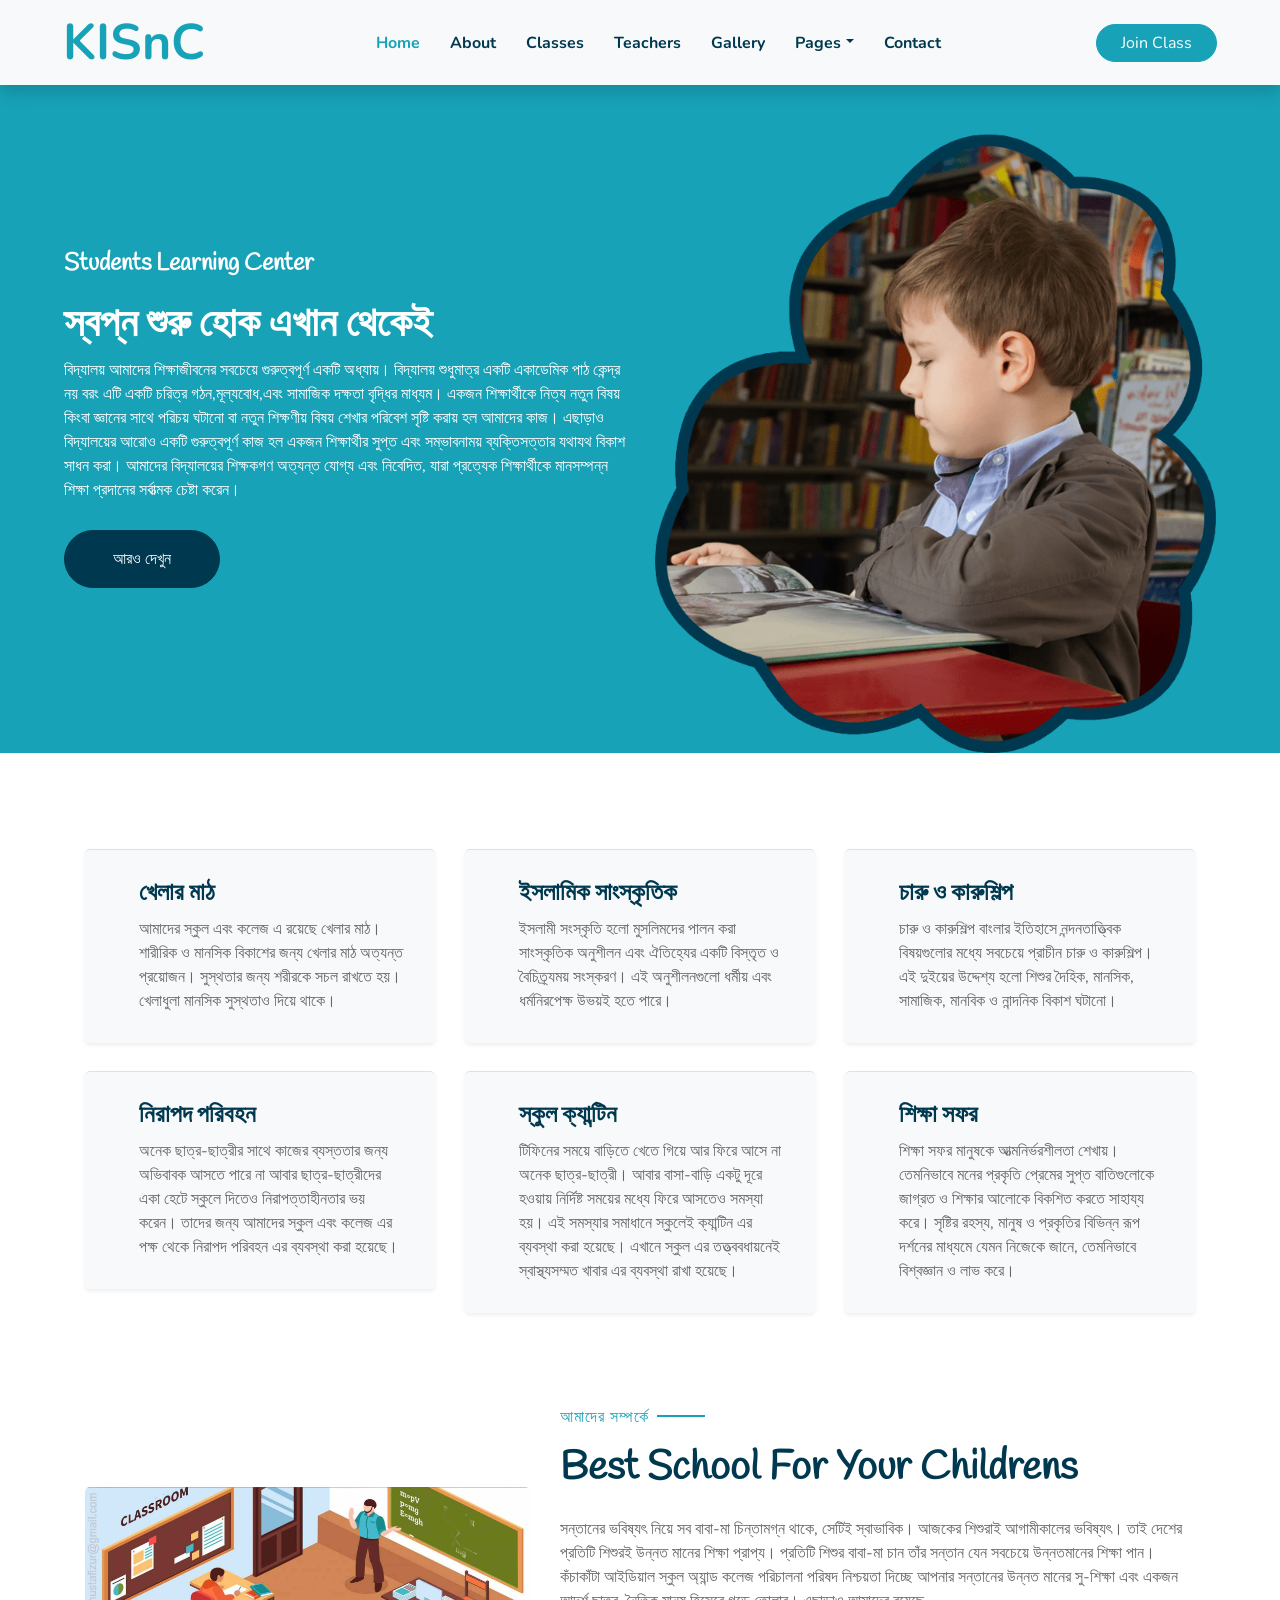
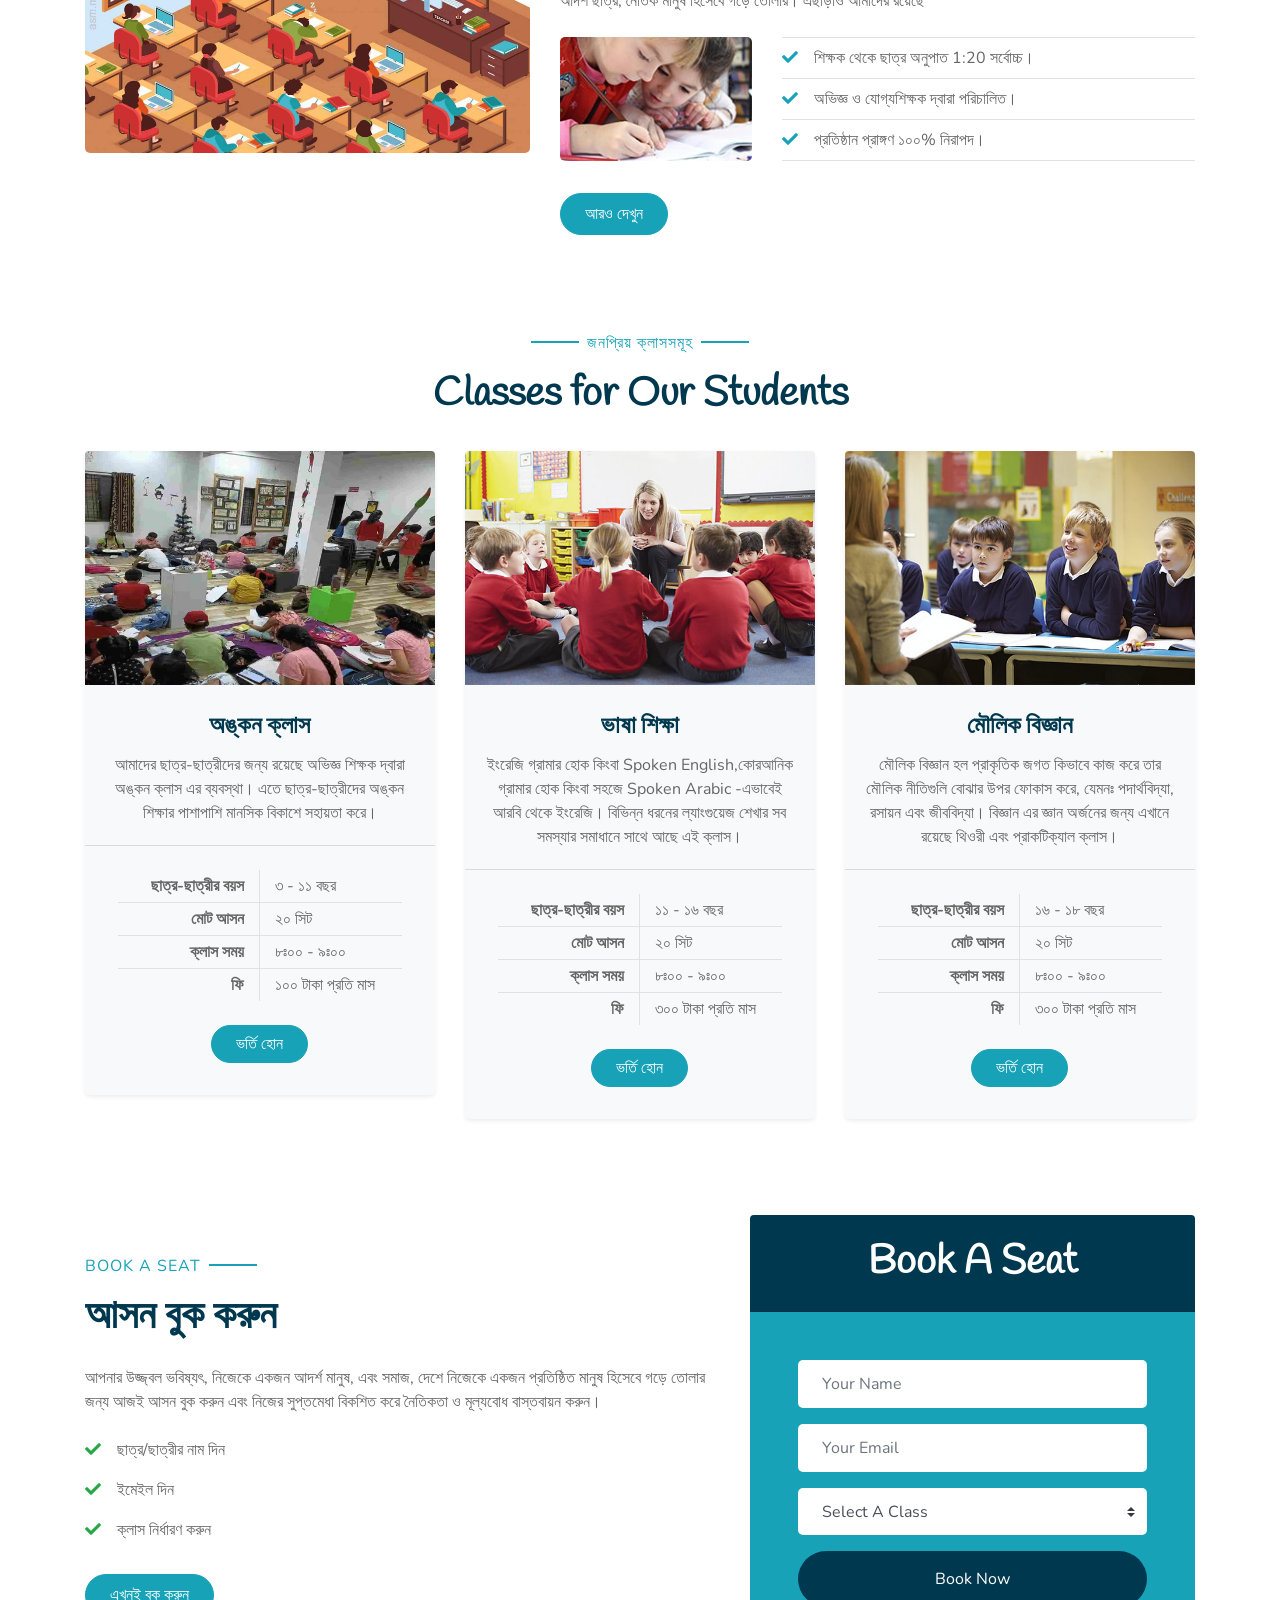
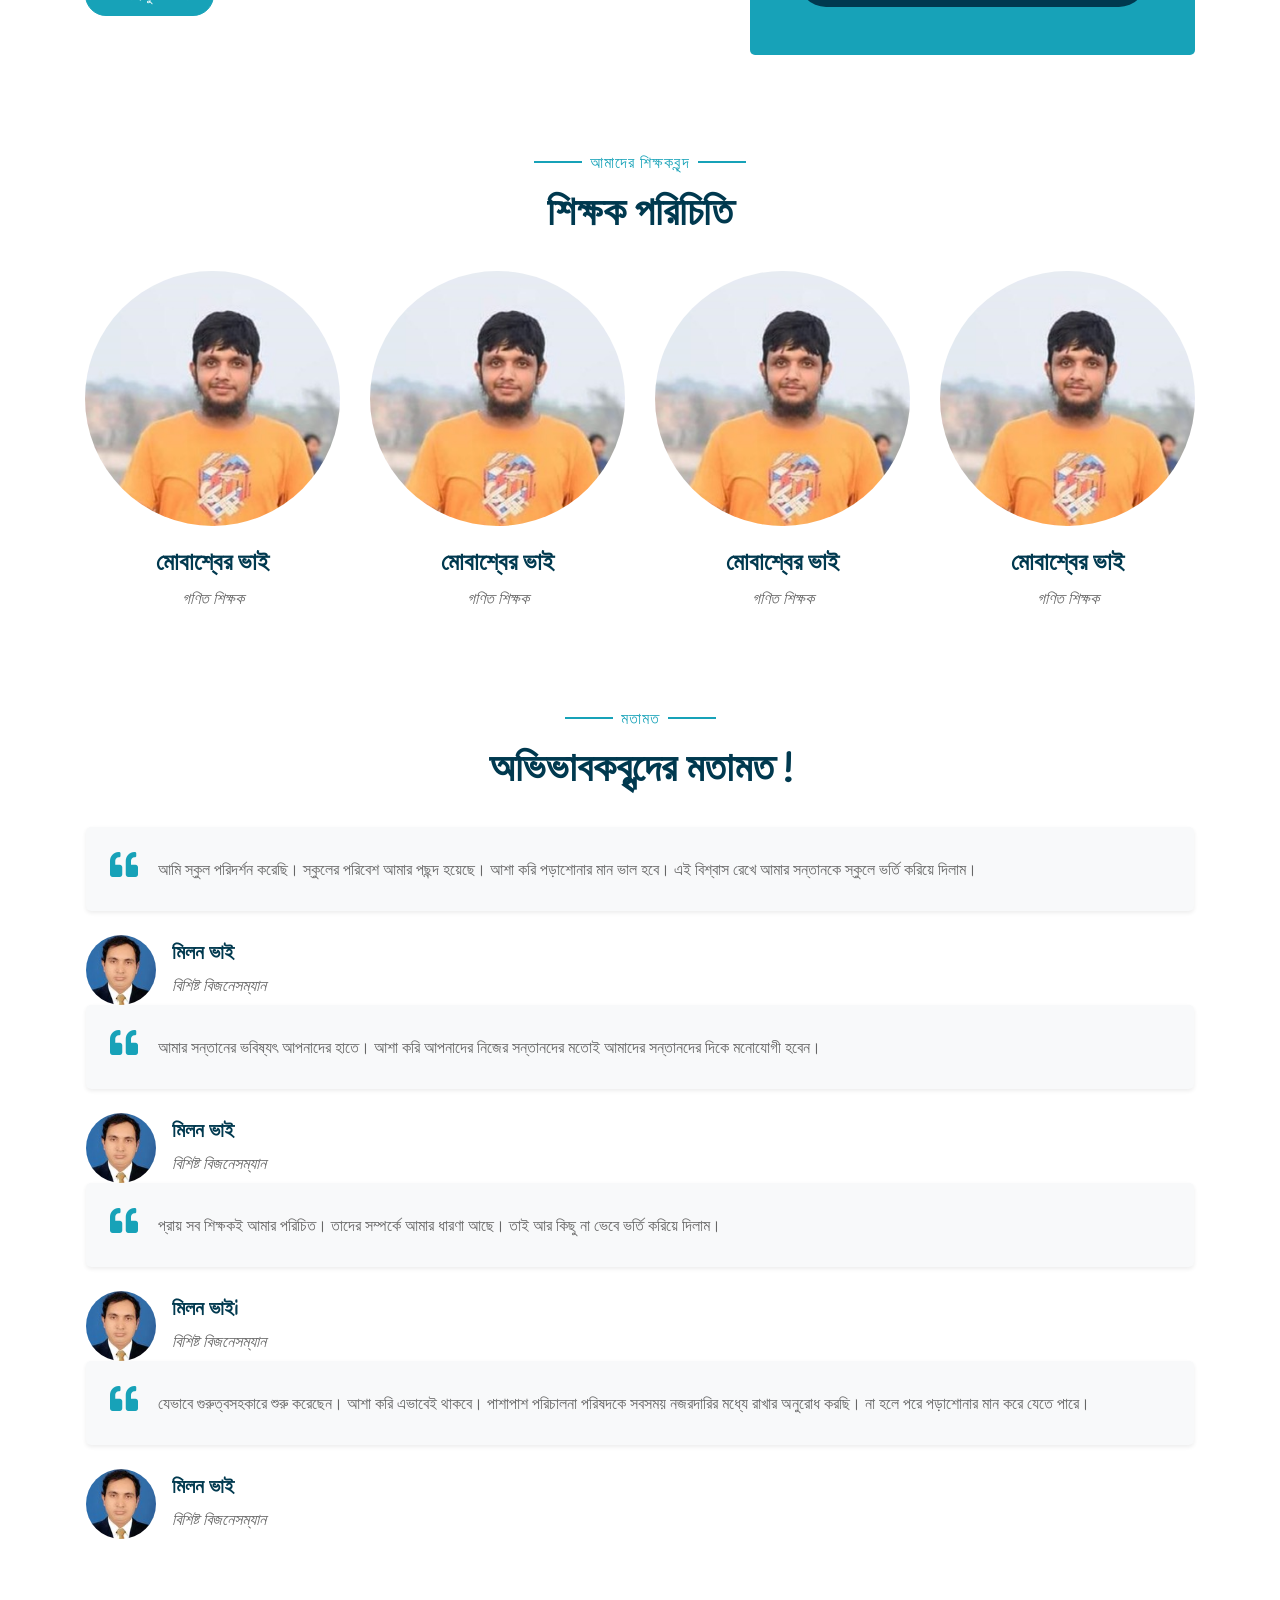
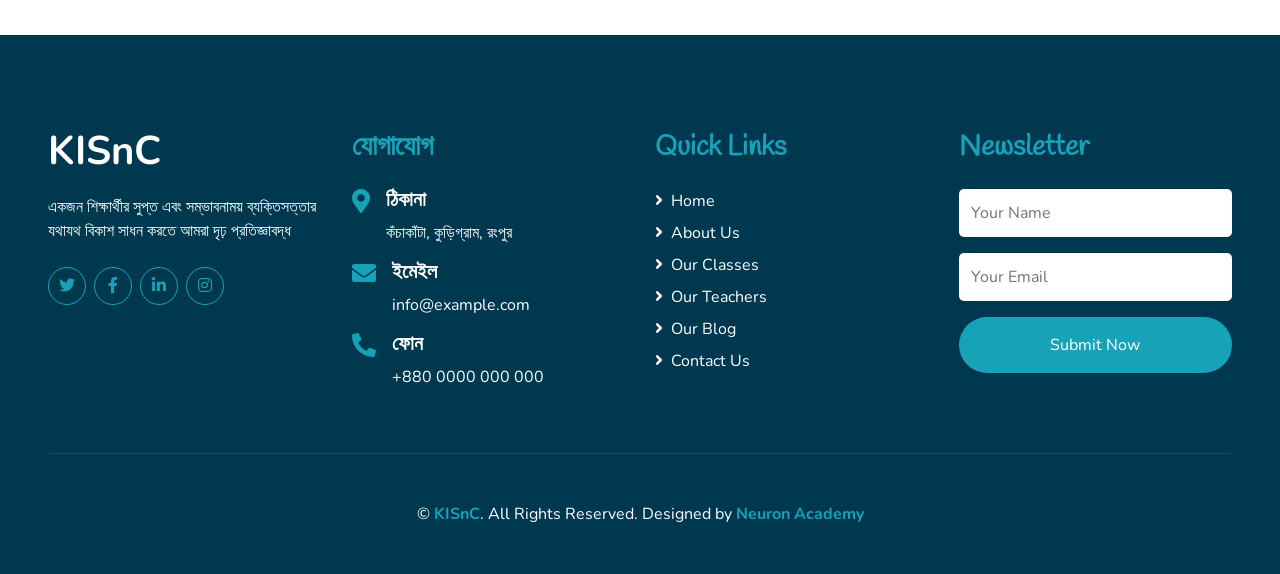
==== index.html @ 9a9fbe69 "KISnC-School-Website" ====
<!DOCTYPE html>
<html lang="en">

<head>
    <meta charset="utf-8">
    <title>KISnC</title>
    <meta content="width=device-width, initial-scale=1.0" name="viewport">
    <meta content="Free HTML Templates" name="keywords">
    <meta content="Free HTML Templates" name="description">

    <!-- Favicon -->
    <link href="img/favicon.ico" rel="icon">

    <!-- Google Web Fonts -->
    <link rel="preconnect" href="https://fonts.gstatic.com">
    <link href="https://fonts.googleapis.com/css2?family=Handlee&family=Nunito&display=swap" rel="stylesheet">

    <!-- Font Awesome -->
    <link href="https://cdnjs.cloudflare.com/ajax/libs/font-awesome/5.10.0/css/all.min.css" rel="stylesheet">

    <!-- Flaticon Font -->
    <link href="lib/flaticon/font/flaticon.css" rel="stylesheet">

    <!-- Libraries Stylesheet -->
    <link href="lib/owlcarousel/assets/owl.carousel.min.css" rel="stylesheet">
    <link href="lib/lightbox/css/lightbox.min.css" rel="stylesheet">

    <!-- Customized Bootstrap Stylesheet -->
    <link href="css/style.css" rel="stylesheet">
</head>

<body>
    <!-- Navbar Start -->
    <div class="container-fluid bg-light position-relative shadow">
        <nav class="navbar navbar-expand-lg bg-light navbar-light py-3 py-lg-0 px-0 px-lg-5">
            <a href="" class="navbar-brand font-weight-bold text-secondary" style="font-size: 50px;">
                <i class="flaticon-043-teddy-bear"></i>
                <span class="text-primary">KISnC</span>
            </a>
            <button type="button" class="navbar-toggler" data-toggle="collapse" data-target="#navbarCollapse">
                <span class="navbar-toggler-icon"></span>
            </button>
            <div class="collapse navbar-collapse justify-content-between" id="navbarCollapse">
                <div class="navbar-nav font-weight-bold mx-auto py-0">
                    <a href="index.html" class="nav-item nav-link active">Home</a>
                    <a href="index.html" class="nav-item nav-link">About</a>
                    <a href="index.html" class="nav-item nav-link">Classes</a>
                    <a href="index.html" class="nav-item nav-link">Teachers</a>
                    <a href="index.html" class="nav-item nav-link">Gallery</a>
                    <div class="nav-item dropdown">
                        <a href="#" class="nav-link dropdown-toggle" data-toggle="dropdown">Pages</a>
                        <div class="dropdown-menu rounded-0 m-0">
                            <a href="index.html" class="dropdown-item">Blog Grid</a>                           
                        </div>
                    </div>
                    <a href="index.html" class="nav-item nav-link">Contact</a>
                </div>
                <a href="" class="btn btn-primary px-4">Join Class</a>
            </div>
        </nav>
    </div>
    <!-- Navbar End -->


    <!-- Header Start -->
    <div class="container-fluid bg-primary px-0 px-md-5 mb-5">
        <div class="row align-items-center px-3">
            <div class="col-lg-6 text-center text-lg-left">
                <h4 class="text-white mb-4 mt-5 mt-lg-0">Students Learning Center</h4>
                <h1 class="display-5 font-weight-bold text-white">স্বপ্ন শুরু হোক এখান থেকেই</h1>
                <p class="text-white mb-4">
                    বিদ্যালয় আমাদের শিক্ষাজীবনের সবচেয়ে গুরুত্বপূর্ণ একটি অধ্যায়। বিদ্যালয় শুধুমাত্র একটি একাডেমিক পাঠ কেন্দ্র 
                    নয় বরং এটি একটি চরিত্র গঠন,মূল্যবোধ,এবং সামাজিক দক্ষতা বৃদ্ধির মাধ্যম। একজন শিক্ষার্থীকে নিত্য নতুন বিষয় 
                    কিংবা জ্ঞানের সাথে পরিচয় ঘটানো বা নতুন শিক্ষণীয় বিষয় শেখার পরিবেশ সৃষ্টি করায় হল আমাদের কাজ। এছাড়াও 
                    বিদ্যালয়ের আরোও একটি গুরুত্বপূর্ণ কাজ হল একজন শিক্ষার্থীর সুপ্ত এবং সম্ভাবনাময় ব্যক্তিসত্তার যথাযথ বিকাশ সাধন 
                    করা। আমাদের বিদ্যালয়ের শিক্ষকগণ অত্যন্ত যোগ্য এবং নিবেদিত, যারা প্রত্যেক শিক্ষার্থীকে মানসম্পন্ন শিক্ষা প্রদানের 
                    সর্বাত্মক চেষ্টা করেন।
                </p>
                <a href="" class="btn btn-secondary mt-1 py-3 px-5">আরও দেখুন</a>
            </div>
            <div class="col-lg-6 text-center text-lg-right">
                <img class="img-fluid mt-5" src="img/header.png" alt="">
            </div>
        </div>
    </div>
    <!-- Header End -->


    <!-- Facilities Start -->
    <div class="container-fluid pt-5">
        <div class="container pb-3">
            <div class="row">
                <div class="col-lg-4 col-md-6 pb-1">
                    <div class="d-flex bg-light shadow-sm border-top rounded mb-4" style="padding: 30px;">
                        <i class="flaticon-050-fence h1 font-weight-normal text-primary mb-3"></i>
                        <div class="pl-4">
                            <h4>খেলার মাঠ</h4>
                            <p class="m-0">
                                আমাদের স্কুল এবং কলেজ এ রয়েছে খেলার মাঠ। শারীরিক ও মানসিক বিকাশের জন্য খেলার মাঠ 
                                অত্যন্ত প্রয়োজন। সুস্থতার জন্য শরীরকে সচল রাখতে হয়। খেলাধুলা মানসিক সুস্থতাও দিয়ে থাকে।
                            </p>
                        </div>
                    </div>
                </div>
                <div class="col-lg-4 col-md-6 pb-1">
                    <div class="d-flex bg-light shadow-sm border-top rounded mb-4" style="padding: 30px;">
                        <i class="flaticon-022-drum h1 font-weight-normal text-primary mb-3"></i>
                        <div class="pl-4">
                            <h4>ইসলামিক সাংস্কৃতিক</h4>
                            <p class="m-0">
                                ইসলামী সংস্কৃতি হলো মুসলিমদের পালন করা সাংস্কৃতিক অনুশীলন এবং ঐতিহ্যের একটি বিস্তৃত ও 
                                বৈচিত্র্যময় সংস্করণ। এই অনুশীলনগুলো ধর্মীয় এবং ধর্মনিরপেক্ষ উভয়ই হতে পারে।
                            </p>
                        </div>
                    </div>
                </div>
                <div class="col-lg-4 col-md-6 pb-1">
                    <div class="d-flex bg-light shadow-sm border-top rounded mb-4" style="padding: 30px;">
                        <i class="flaticon-030-crayons h1 font-weight-normal text-primary mb-3"></i>
                        <div class="pl-4">
                            <h4>চারু ও কারুশিল্প</h4>
                            <p class="m-0">
                                চারু ও কারুশিল্প বাংলার ইতিহাসে নন্দনতাত্ত্বিক বিষয়গুলোর মধ্যে সবচেয়ে প্রাচীন চারু ও কারুশিল্প। 
                                এই দুইয়ের উদ্দেশ্য হলো শিশুর দৈহিক, মানসিক, সামাজিক, মানবিক ও নান্দনিক বিকাশ ঘটানো।
                            </p>
                        </div>
                    </div>
                </div>
                <div class="col-lg-4 col-md-6 pb-1">
                    <div class="d-flex bg-light shadow-sm border-top rounded mb-4" style="padding: 30px;">
                        <i class="flaticon-017-toy-car h1 font-weight-normal text-primary mb-3"></i>
                        <div class="pl-4">
                            <h4>নিরাপদ পরিবহন</h4>
                            <p class="m-0">
                                অনেক ছাত্র-ছাত্রীর সাথে কাজের ব্যস্ততার জন্য 
                                অভিবাবক আসতে পারে না আবার ছাত্র-ছাত্রীদের একা হেটে স্কুলে দিতেও নিরাপত্তাহীনতার ভয় করেন। তাদের 
                                জন্য আমাদের স্কুল এবং কলেজ এর পক্ষ থেকে নিরাপদ পরিবহন এর ব্যবস্থা করা হয়েছে। 
                            </p>
                        </div>
                    </div>
                </div>
                <div class="col-lg-4 col-md-6 pb-1">
                    <div class="d-flex bg-light shadow-sm border-top rounded mb-4" style="padding: 30px;">
                        <i class="flaticon-025-sandwich h1 font-weight-normal text-primary mb-3"></i>
                        <div class="pl-4">
                            <h4>স্কুল ক্যান্টিন</h4>
                            <p class="m-0">
                                টিফিনের সময়ে বাড়িতে খেতে গিয়ে আর ফিরে আসে না অনেক ছাত্র-ছাত্রী। আবার বাসা-বাড়ি একটু 
                                দূরে হওয়ায় নির্দিষ্ট সময়ের মধ্যে ফিরে আসতেও সমস্যা হয়। এই সমস্যার সমাধানে স্কুলেই ক্যান্টিন 
                                এর ব্যবস্থা করা হয়েছে। এখানে স্কুল এর তত্ত্ববধায়নেই স্বাস্থ্যসম্মত খাবার এর ব্যবস্থা রাখা হয়েছে। 
                            </p>
                        </div>
                    </div>
                </div>
                <div class="col-lg-4 col-md-6 pb-1">
                    <div class="d-flex bg-light shadow-sm border-top rounded mb-4" style="padding: 30px;">
                        <i class="flaticon-047-backpack h1 font-weight-normal text-primary mb-3"></i>
                        <div class="pl-4">
                            <h4>শিক্ষা সফর</h4>
                            <p class="m-0">
                                শিক্ষা সফর মানুষকে আত্মনির্ভরশীলতা শেখায়। তেমনিভাবে মনের প্রকৃতি প্রেমের সুপ্ত বাতিগুলোকে 
                                জাগ্রত ও শিক্ষার আলোকে বিকশিত করতে সাহায্য করে। সৃষ্টির রহস্য, মানুষ ও প্রকৃতির বিভিন্ন রূপ 
                                দর্শনের মাধ্যমে যেমন নিজেকে জানে, তেমনিভাবে বিশ্বজ্ঞান ও লাভ করে।
                            </p>
                        </div>
                    </div>
                </div>
            </div>
        </div>
    </div>
    <!-- Facilities Start -->


    <!-- About Start -->
    <div class="container-fluid py-5">
        <div class="container">
            <div class="row align-items-center">
                <div class="col-lg-5">
                    <img class="img-fluid rounded mb-5 mb-lg-0" src="img/about-1.jpg" alt="">
                </div>
                <div class="col-lg-7">
                    <p class="section-title pr-5"><span class="pr-2">আমাদের সম্পর্কে</span></p>
                    <h1 class="mb-4">Best School For Your Childrens</h1>
                    <p>
                        সন্তানের ভবিষ্যৎ নিয়ে সব বাবা-মা চিন্তামগ্ন থাকে, সেটিই স্বাভাবিক।  আজকের শিশুরাই আগামীকালের ভবিষ্যৎ। 
                        তাই দেশের প্রতিটি শিশুরই উন্নত মানের শিক্ষা প্রাপ্য। প্রতিটি শিশুর বাবা-মা চান তাঁর সন্তান যেন সবচেয়ে 
                        উন্নতমানের শিক্ষা পান। কঁচাকাঁটা আইডিয়াল স্কুল অ্যান্ড কলেজ পরিচালনা পরিষদ নিশ্চয়তা দিচ্ছে আপনার 
                        সন্তানের উন্নত মানের সু-শিক্ষা এবং একজন আদর্শ ছাত্র, নৈতিক মানুষ হিসেবে গড়ে তোলার।<span> এছাড়াও আমাদের রয়েছে</span> 
                    </p>
                    <div class="row pt-2 pb-4">
                        <div class="col-6 col-md-4">
                            <img class="img-fluid rounded" src="img/about-2.jpg" alt="">
                        </div>
                        <div class="col-6 col-md-8">
                            <ul class="list-inline m-0">
                                <li class="py-2 border-top border-bottom"><i class="fa fa-check text-primary mr-3"></i>শিক্ষক থেকে ছাত্র অনুপাত 1:20 সর্বোচ্চ।</li>
                                <li class="py-2 border-bottom"><i class="fa fa-check text-primary mr-3"></i>অভিজ্ঞ ও যোগ্যশিক্ষক দ্বারা পরিচালিত।</li>
                                <li class="py-2 border-bottom"><i class="fa fa-check text-primary mr-3"></i>প্রতিষ্ঠান প্রাঙ্গণ ১০০% নিরাপদ।</li>
                            </ul>
                        </div>
                    </div>
                    <a href="" class="btn btn-primary mt-2 py-2 px-4">আরও দেখুন</a>
                </div>
            </div>
        </div>
    </div>
    <!-- About End -->


    <!-- Class Start -->
    <div class="container-fluid pt-5">
        <div class="container">
            <div class="text-center pb-2">
                <p class="section-title px-5"><span class="px-2">জনপ্রিয় ক্লাসসমূহ</span></p>
                <h1 class="mb-4">Classes for Our Students</h1>
            </div>
            <div class="row">
                <div class="col-lg-4 mb-5">
                    <div class="card border-0 bg-light shadow-sm pb-2">
                        <img class="card-img-top mb-2" src="img/class-1.jpg" alt="">
                        <div class="card-body text-center">
                            <h4 class="card-title">অঙ্কন ক্লাস</h4>
                            <p class="card-text">
                                আমাদের ছাত্র-ছাত্রীদের জন্য রয়েছে অভিজ্ঞ শিক্ষক দ্বারা অঙ্কন ক্লাস এর ব্যবস্থা। এতে ছাত্র-ছাত্রীদের অঙ্কন শিক্ষার 
                                পাশাপাশি মানসিক বিকাশে সহায়তা করে।
                            </p>
                        </div>
                        <div class="card-footer bg-transparent py-4 px-5">
                            <div class="row border-bottom">
                                <div class="col-6 py-1 text-right border-right"><strong>ছাত্র-ছাত্রীর বয়স</strong></div>
                                <div class="col-6 py-1">৩ - ১১ বছর</div>
                            </div>
                            <div class="row border-bottom">
                                <div class="col-6 py-1 text-right border-right"><strong>মোট আসন</strong></div>
                                <div class="col-6 py-1">২০ সিট</div>
                            </div>
                            <div class="row border-bottom">
                                <div class="col-6 py-1 text-right border-right"><strong>ক্লাস সময়</strong></div>
                                <div class="col-6 py-1">৮ঃ০০ - ৯ঃ০০</div>
                            </div>
                            <div class="row">
                                <div class="col-6 py-1 text-right border-right"><strong>ফি</strong></div>
                                <div class="col-6 py-1">১০০ টাকা প্রতি মাস</div>
                            </div>
                        </div>
                        <a href="" class="btn btn-primary px-4 mx-auto mb-4">ভর্তি হোন</a>
                    </div>
                </div>
                <div class="col-lg-4 mb-5">
                    <div class="card border-0 bg-light shadow-sm pb-2">
                        <img class="card-img-top mb-2" src="img/class-2.jpg" alt="">
                        <div class="card-body text-center">
                            <h4 class="card-title">ভাষা শিক্ষা</h4>
                            <p class="card-text">
                                ইংরেজি গ্রামার হোক কিংবা Spoken English,কোরআনিক গ্রামার হোক কিংবা সহজে Spoken Arabic -এভাবেই আরবি 
                                থেকে ইংরেজি। বিভিন্ন ধরনের ল্যাংগুয়েজ শেখার সব সমস্যার সমাধানে সাথে আছে এই ক্লাস।
                            </p>
                        </div>
                        <div class="card-footer bg-transparent py-4 px-5">
                            <div class="row border-bottom">
                                <div class="col-6 py-1 text-right border-right"><strong>ছাত্র-ছাত্রীর বয়স</strong></div>
                                <div class="col-6 py-1">১১ - ১৬ বছর</div>
                            </div>
                            <div class="row border-bottom">
                                <div class="col-6 py-1 text-right border-right"><strong>মোট আসন</strong></div>
                                <div class="col-6 py-1">২০ সিট</div>
                            </div>
                            <div class="row border-bottom">
                                <div class="col-6 py-1 text-right border-right"><strong>ক্লাস সময়</strong></div>
                                <div class="col-6 py-1">৮ঃ০০ - ৯ঃ০০</div>
                            </div>
                            <div class="row">
                                <div class="col-6 py-1 text-right border-right"><strong>ফি</strong></div>
                                <div class="col-6 py-1">৩০০ টাকা প্রতি মাস</div>
                            </div>
                        </div>
                        <a href="" class="btn btn-primary px-4 mx-auto mb-4">ভর্তি হোন</a>
                    </div>
                </div>
                <div class="col-lg-4 mb-5">
                    <div class="card border-0 bg-light shadow-sm pb-2">
                        <img class="card-img-top mb-2" src="img/class-3.jpg" alt="">
                        <div class="card-body text-center">
                            <h4 class="card-title">মৌলিক বিজ্ঞান</h4>
                            <p class="card-text">
                                মৌলিক বিজ্ঞান হল প্রাকৃতিক জগত কিভাবে কাজ করে তার মৌলিক নীতিগুলি বোঝার উপর 
                                ফোকাস করে, যেমনঃ পদার্থবিদ্যা, রসায়ন এবং জীববিদ্যা। বিজ্ঞান এর জ্ঞান অর্জনের জন্য এখানে রয়েছে 
                                থিওরী এবং প্রাকটিক্যাল ক্লাস।
                            </p>
                        </div>
                        <div class="card-footer bg-transparent py-4 px-5">
                            <div class="row border-bottom">
                                <div class="col-6 py-1 text-right border-right"><strong>ছাত্র-ছাত্রীর বয়স</strong></div>
                                <div class="col-6 py-1">১৬ - ১৮ বছর</div>
                            </div>
                            <div class="row border-bottom">
                                <div class="col-6 py-1 text-right border-right"><strong>মোট আসন</strong></div>
                                <div class="col-6 py-1">২০ সিট</div>
                            </div>
                            <div class="row border-bottom">
                                <div class="col-6 py-1 text-right border-right"><strong>ক্লাস সময়</strong></div>
                                <div class="col-6 py-1">৮ঃ০০ - ৯ঃ০০</div>
                            </div>
                            <div class="row">
                                <div class="col-6 py-1 text-right border-right"><strong>ফি</strong></div>
                                <div class="col-6 py-1">৩০০ টাকা প্রতি মাস</div>
                            </div>
                        </div>
                        <a href="" class="btn btn-primary px-4 mx-auto mb-4">ভর্তি হোন</a>
                    </div>
                </div>
            </div>
        </div>
    </div>
    <!-- Class End -->


    <!-- Registration Start -->
    <div class="container-fluid py-5">
        <div class="container">
            <div class="row align-items-center">
                <div class="col-lg-7 mb-5 mb-lg-0">
                    <p class="section-title pr-5"><span class="pr-2">Book A Seat</span></p>
                    <h1 class="mb-4">আসন বুক করুন</h1>
                    <p>
                        আপনার উজ্জ্বল ভবিষ্যৎ, নিজেকে একজন আদর্শ মানুষ, এবং সমাজ, দেশে নিজেকে একজন প্রতিষ্ঠিত মানুষ হিসেবে গড়ে তোলার জন্য 
                        আজই আসন বুক করুন এবং নিজের সুপ্তমেধা বিকশিত করে নৈতিকতা ও মূল্যবোধ বাস্তবায়ন করুন।
                    </p>
                    <ul class="list-inline m-0">
                        <li class="py-2"><i class="fa fa-check text-success mr-3"></i>ছাত্র/ছাত্রীর নাম দিন</li>
                        <li class="py-2"><i class="fa fa-check text-success mr-3"></i>ইমেইল দিন</li>
                        <li class="py-2"><i class="fa fa-check text-success mr-3"></i>ক্লাস নির্ধারণ করুন</li>
                    </ul>
                    <a href="" class="btn btn-primary mt-4 py-2 px-4">এখনই বুক করুন</a>
                </div>
                <div class="col-lg-5">
                    <div class="card border-0">
                        <div class="card-header bg-secondary text-center p-4">
                            <h1 class="text-white m-0">Book A Seat</h1>
                        </div>
                        <div class="card-body rounded-bottom bg-primary p-5">
                            <form>
                                <div class="form-group">
                                    <input type="text" class="form-control border-0 p-4" placeholder="Your Name" required="required" />
                                </div>
                                <div class="form-group">
                                    <input type="email" class="form-control border-0 p-4" placeholder="Your Email" required="required" />
                                </div>
                                <div class="form-group">
                                    <select class="custom-select border-0 px-4" style="height: 47px;">
                                        <option selected>Select A Class</option>
                                        <option value="1">Class 6</option>
                                        <option value="2">Class 7</option>
                                        <option value="3">Class 8</option>
                                        <option value="3">Class 9</option>
                                        <option value="3">Class 11</option>                                       
                                    </select>
                                </div>
                                <div>
                                    <button class="btn btn-secondary btn-block border-0 py-3" type="submit">Book Now</button>
                                </div>
                            </form>
                        </div>
                    </div>
                </div>
            </div>
        </div>
    </div>
    <!-- Registration End -->


    <!-- Team Start -->
    <div class="container-fluid pt-5">
        <div class="container">
            <div class="text-center pb-2">
                <p class="section-title px-5"><span class="px-2">আমাদের শিক্ষকবৃন্দ</span></p>
                <h1 class="mb-4">শিক্ষক পরিচিতি</h1>
            </div>
            <div class="row">
                <div class="col-md-6 col-lg-3 text-center team mb-5">
                    <div class="position-relative overflow-hidden mb-4" style="border-radius: 100%;">
                        <img class="img-fluid w-100" src="img/Mobasser.jpg" alt="" >
                        <div
                            class="team-social d-flex align-items-center justify-content-center w-100 h-100 position-absolute">
                            <a class="btn btn-outline-light text-center mr-2 px-0" style="width: 38px; height: 38px;"
                                href="#"><i class="fab fa-twitter"></i></a>
                            <a class="btn btn-outline-light text-center mr-2 px-0" style="width: 38px; height: 38px;"
                                href="#"><i class="fab fa-facebook-f"></i></a>
                            <a class="btn btn-outline-light text-center px-0" style="width: 38px; height: 38px;"
                                href="#"><i class="fab fa-linkedin-in"></i></a>
                        </div>
                    </div>
                    <h4>মোবাশ্বের ভাই</h4>
                    <i>গণিত শিক্ষক</i>
                </div>
                <div class="col-md-6 col-lg-3 text-center team mb-5">
                    <div class="position-relative overflow-hidden mb-4" style="border-radius: 100%;">
                        <img class="img-fluid w-100" src="img/Mobasser.jpg" alt="" >
                        <div
                            class="team-social d-flex align-items-center justify-content-center w-100 h-100 position-absolute">
                            <a class="btn btn-outline-light text-center mr-2 px-0" style="width: 38px; height: 38px;"
                                href="#"><i class="fab fa-twitter"></i></a>
                            <a class="btn btn-outline-light text-center mr-2 px-0" style="width: 38px; height: 38px;"
                                href="#"><i class="fab fa-facebook-f"></i></a>
                            <a class="btn btn-outline-light text-center px-0" style="width: 38px; height: 38px;"
                                href="#"><i class="fab fa-linkedin-in"></i></a>
                        </div>
                    </div>
                    <h4>মোবাশ্বের ভাই</h4>
                    <i>গণিত শিক্ষক</i>
                </div>
                <div class="col-md-6 col-lg-3 text-center team mb-5">
                    <div class="position-relative overflow-hidden mb-4" style="border-radius: 100%;">
                        <img class="img-fluid w-100" src="img/Mobasser.jpg" alt="" >
                        <div
                            class="team-social d-flex align-items-center justify-content-center w-100 h-100 position-absolute">
                            <a class="btn btn-outline-light text-center mr-2 px-0" style="width: 38px; height: 38px;"
                                href="#"><i class="fab fa-twitter"></i></a>
                            <a class="btn btn-outline-light text-center mr-2 px-0" style="width: 38px; height: 38px;"
                                href="#"><i class="fab fa-facebook-f"></i></a>
                            <a class="btn btn-outline-light text-center px-0" style="width: 38px; height: 38px;"
                                href="#"><i class="fab fa-linkedin-in"></i></a>
                        </div>
                    </div>
                    <h4>মোবাশ্বের ভাই</h4>
                    <i>গণিত শিক্ষক</i>
                </div>
                <div class="col-md-6 col-lg-3 text-center team mb-5">
                    <div class="position-relative overflow-hidden mb-4" style="border-radius: 100%;">
                        <img class="img-fluid w-100" src="img/Mobasser.jpg" alt="" >
                        <div
                            class="team-social d-flex align-items-center justify-content-center w-100 h-100 position-absolute">
                            <a class="btn btn-outline-light text-center mr-2 px-0" style="width: 38px; height: 38px;"
                                href="#"><i class="fab fa-twitter"></i></a>
                            <a class="btn btn-outline-light text-center mr-2 px-0" style="width: 38px; height: 38px;"
                                href="#"><i class="fab fa-facebook-f"></i></a>
                            <a class="btn btn-outline-light text-center px-0" style="width: 38px; height: 38px;"
                                href="#"><i class="fab fa-linkedin-in"></i></a>
                        </div>
                    </div>
                    <h4>মোবাশ্বের ভাই</h4>
                    <i>গণিত শিক্ষক</i>
                </div>
            </div>
        </div>
    </div>
    <!-- Team End -->


    <!-- Testimonial Start -->
    <div class="container-fluid py-5">
        <div class="container p-0">
            <div class="text-center pb-2">
                <p class="section-title px-5"><span class="px-2">মতামত</span></p>
                <h1 class="mb-4">অভিভাবকবৃন্দের মতামত !</h1>
            </div>
            <div class="owl-carousel testimonial-carousel">
                <div class="testimonial-item px-3">
                    <div class="bg-light shadow-sm rounded mb-4 p-4">
                        <h3 class="fas fa-quote-left text-primary mr-3"></h3>
                            আমি স্কুল পরিদর্শন করেছি। স্কুলের পরিবেশ আমার পছন্দ হয়েছে। আশা করি পড়াশোনার মান ভাল হবে। এই বিশ্বাস রেখে আমার সন্তানকে স্কুলে ভর্তি করিয়ে দিলাম। 
                    </div>
                    <div class="d-flex align-items-center">
                        <img class="rounded-circle" src="img/milon.jpg" style="width: 70px; height: 70px;" alt="Image">
                        <div class="pl-3">
                            <h5>মিলন ভাই</h5>
                            <i>বিশিষ্ট বিজনেসম্যান</i>
                        </div>
                    </div>
                </div>
                <div class="testimonial-item px-3">
                    <div class="bg-light shadow-sm rounded mb-4 p-4">
                        <h3 class="fas fa-quote-left text-primary mr-3"></h3>
                            আমার সন্তানের ভবিষ্যৎ আপনাদের হাতে। আশা করি আপনাদের নিজের সন্তানদের মতোই আমাদের সন্তানদের দিকে মনোযোগী হবেন। 
                    </div>
                    <div class="d-flex align-items-center">
                        <img class="rounded-circle" src="img/milon.jpg" style="width: 70px; height: 70px;" alt="Image">
                        <div class="pl-3">
                            <h5>মিলন ভাই</h5>
                            <i>বিশিষ্ট বিজনেসম্যান</i>
                        </div>
                    </div>
                </div>
                <div class="testimonial-item px-3">
                    <div class="bg-light shadow-sm rounded mb-4 p-4">
                        <h3 class="fas fa-quote-left text-primary mr-3"></h3>
                        প্রায় সব শিক্ষকই আমার পরিচিত। তাদের সম্পর্কে আমার ধারণা আছে। তাই আর কিছু না ভেবে ভর্তি করিয়ে দিলাম। 
                    </div>
                    <div class="d-flex align-items-center">
                        <img class="rounded-circle" src="img/milon.jpg" style="width: 70px; height: 70px;" alt="Image">
                        <div class="pl-3">
                            <h5>মিলন ভাইi</h5>
                            <i>বিশিষ্ট বিজনেসম্যান</i>
                        </div>
                    </div>
                </div>
                <div class="testimonial-item px-3">
                    <div class="bg-light shadow-sm rounded mb-4 p-4">
                        <h3 class="fas fa-quote-left text-primary mr-3"></h3>
                        যেভাবে গুরুত্বসহকারে শুরু করেছেন। আশা করি এভাবেই থাকবে। পাশাপাশ পরিচালনা পরিষদকে সবসময় নজরদারির মধ্যে রাখার অনুরোধ করছি। 
                        না হলে পরে পড়াশোনার মান করে যেতে পারে। 
                    </div>
                    <div class="d-flex align-items-center">
                        <img class="rounded-circle" src="img/milon.jpg" style="width: 70px; height: 70px;" alt="Image">
                        <div class="pl-3">
                            <h5>মিলন ভাই</h5>
                            <i>বিশিষ্ট বিজনেসম্যান</i>
                        </div>
                    </div>
                </div>
            </div>
        </div>
    </div>
    <!-- Testimonial End -->

    <!-- Footer Start -->
    <div class="container-fluid bg-secondary text-white mt-5 py-5 px-sm-3 px-md-5">
        <div class="row pt-5">
            <div class="col-lg-3 col-md-6 mb-5">
                <a href="" class="navbar-brand font-weight-bold text-primary m-0 mb-4 p-0" style="font-size: 40px; line-height: 40px;">
                    <i class="flaticon-043-teddy-bear"></i>
                    <span class="text-white">KISnC</span>
                </a>
                <p>
                    একজন শিক্ষার্থীর সুপ্ত এবং সম্ভাবনাময় ব্যক্তিসত্তার যথাযথ বিকাশ সাধন করতে আমরা দৃঢ় প্রতিজ্ঞাবদ্ধ
                </p>
                <div class="d-flex justify-content-start mt-4">
                    <a class="btn btn-outline-primary rounded-circle text-center mr-2 px-0"
                        style="width: 38px; height: 38px;" href="#"><i class="fab fa-twitter"></i></a>
                    <a class="btn btn-outline-primary rounded-circle text-center mr-2 px-0"
                        style="width: 38px; height: 38px;" href="#"><i class="fab fa-facebook-f"></i></a>
                    <a class="btn btn-outline-primary rounded-circle text-center mr-2 px-0"
                        style="width: 38px; height: 38px;" href="#"><i class="fab fa-linkedin-in"></i></a>
                    <a class="btn btn-outline-primary rounded-circle text-center mr-2 px-0"
                        style="width: 38px; height: 38px;" href="#"><i class="fab fa-instagram"></i></a>
                </div>
            </div>
            <div class="col-lg-3 col-md-6 mb-5">
                <h3 class="text-primary mb-4">যোগাযোগ</h3>
                <div class="d-flex">
                    <h4 class="fa fa-map-marker-alt text-primary"></h4>
                    <div class="pl-3">
                        <h5 class="text-white">ঠিকানা</h5>
                        <p>কঁচাকাঁটা, কুড়িগ্রাম, রংপুর</p>
                    </div>
                </div>
                <div class="d-flex">
                    <h4 class="fa fa-envelope text-primary"></h4>
                    <div class="pl-3">
                        <h5 class="text-white">ইমেইল</h5>
                        <p>info@example.com</p>
                    </div>
                </div>
                <div class="d-flex">
                    <h4 class="fa fa-phone-alt text-primary"></h4>
                    <div class="pl-3">
                        <h5 class="text-white">ফোন</h5>
                        <p>+880 0000 000 000</p>
                    </div>
                </div>
            </div>
            <div class="col-lg-3 col-md-6 mb-5">
                <h3 class="text-primary mb-4">Quick Links</h3>
                <div class="d-flex flex-column justify-content-start">
                    <a class="text-white mb-2" href="#"><i class="fa fa-angle-right mr-2"></i>Home</a>
                    <a class="text-white mb-2" href="#"><i class="fa fa-angle-right mr-2"></i>About Us</a>
                    <a class="text-white mb-2" href="#"><i class="fa fa-angle-right mr-2"></i>Our Classes</a>
                    <a class="text-white mb-2" href="#"><i class="fa fa-angle-right mr-2"></i>Our Teachers</a>
                    <a class="text-white mb-2" href="#"><i class="fa fa-angle-right mr-2"></i>Our Blog</a>
                    <a class="text-white" href="#"><i class="fa fa-angle-right mr-2"></i>Contact Us</a>
                </div>
            </div>
            <div class="col-lg-3 col-md-6 mb-5">
                <h3 class="text-primary mb-4">Newsletter</h3>
                <form action="">
                    <div class="form-group">
                        <input type="text" class="form-control border-0 py-4" placeholder="Your Name" required="required" />
                    </div>
                    <div class="form-group">
                        <input type="email" class="form-control border-0 py-4" placeholder="Your Email"
                            required="required" />
                    </div>
                    <div>
                        <button class="btn btn-primary btn-block border-0 py-3" type="submit">Submit Now</button>
                    </div>
                </form>
            </div>
        </div>
        <div class="container-fluid pt-5" style="border-top: 1px solid rgba(23, 162, 184, .2);;">
            <p class="m-0 text-center text-white">
                &copy; <a class="text-primary font-weight-bold" href="#">KISnC</a>. All Rights Reserved. Designed
                by
                <a class="text-primary font-weight-bold">Neuron Academy</a>
            </p>
        </div>
    </div>
    <!-- Footer End -->


    <!-- Back to Top -->
    <a href="#" class="btn btn-primary p-3 back-to-top"><i class="fa fa-angle-double-up"></i></a>


    <!-- JavaScript Libraries -->
    <script src="https://code.jquery.com/jquery-3.4.1.min.js"></script>
    <script src="https://stackpath.bootstrapcdn.com/bootstrap/4.4.1/js/bootstrap.bundle.min.js"></script>
    <script src="lib/easing/easing.min.js"></script>
    <script src="lib/owlcarousel/owl.carousel.min.js"></script>
    <script src="lib/isotope/isotope.pkgd.min.js"></script>
    <script src="lib/lightbox/js/lightbox.min.js"></script>

    <!-- Contact Javascript File -->
    <script src="mail/jqBootstrapValidation.min.js"></script>
    <script src="mail/contact.js"></script>

    <!-- Template Javascript -->
    <script src="js/main.js"></script>
</body>

</html>
---- css/style.css ----
/******* Bootstrap Theming ********/
/*!
 * Bootstrap v4.5.3 (https://getbootstrap.com/)
 * Copyright 2011-2020 The Bootstrap Authors
 * Copyright 2011-2020 Twitter, Inc.
 * Licensed under MIT (https://github.com/twbs/bootstrap/blob/main/LICENSE)
 */
:root {
  --blue: #007bff;
  --indigo: #6610f2;
  --purple: #6f42c1;
  --pink: #e83e8c;
  --red: #dc3545;
  --orange: #fd7e14;
  --yellow: #ffc107;
  --green: #28a745;
  --teal: #20c997;
  --cyan: #17a2b8;
  --white: #fff;
  --gray: #6c757d;
  --gray-dark: #343a40;
  --primary: #17a2b8;
  --secondary: #00394f;
  --success: #28a745;
  --info: #17a2b8;
  --warning: #ffc107;
  --danger: #dc3545;
  --light: #f8f9fa;
  --dark: #343a40;
  --breakpoint-xs: 0;
  --breakpoint-sm: 576px;
  --breakpoint-md: 768px;
  --breakpoint-lg: 992px;
  --breakpoint-xl: 1200px;
  --font-family-sans-serif: "Nunito", sans-serif;
  --font-family-monospace: SFMono-Regular, Menlo, Monaco, Consolas, "Liberation Mono", "Courier New", monospace;
}

*,
*::before,
*::after {
  box-sizing: border-box;
}

html {
  font-family: sans-serif;
  line-height: 1.15;
  -webkit-text-size-adjust: 100%;
  -webkit-tap-highlight-color: rgba(0, 0, 0, 0);
}

article, aside, figcaption, figure, footer, header, hgroup, main, nav, section {
  display: block;
}

body {
  margin: 0;
  font-family: "Nunito", sans-serif;
  font-size: 1rem;
  font-weight: 400;
  line-height: 1.5;
  color: #666666;
  text-align: left;
  background-color: #fff;
}

[tabindex="-1"]:focus:not(:focus-visible) {
  outline: 0 !important;
}

hr {
  box-sizing: content-box;
  height: 0;
  overflow: visible;
}

h1, h2, h3, h4, h5, h6 {
  margin-top: 0;
  margin-bottom: 0.5rem;
}

p {
  margin-top: 0;
  margin-bottom: 1rem;
}

abbr[title],
abbr[data-original-title] {
  text-decoration: underline;
  text-decoration: underline dotted;
  cursor: help;
  border-bottom: 0;
  text-decoration-skip-ink: none;
}

address {
  margin-bottom: 1rem;
  font-style: normal;
  line-height: inherit;
}

ol,
ul,
dl {
  margin-top: 0;
  margin-bottom: 1rem;
}

ol ol,
ul ul,
ol ul,
ul ol {
  margin-bottom: 0;
}

dt {
  font-weight: 700;
}

dd {
  margin-bottom: .5rem;
  margin-left: 0;
}

blockquote {
  margin: 0 0 1rem;
}

b,
strong {
  font-weight: bolder;
}

small {
  font-size: 80%;
}

sub,
sup {
  position: relative;
  font-size: 75%;
  line-height: 0;
  vertical-align: baseline;
}

sub {
  bottom: -.25em;
}

sup {
  top: -.5em;
}

a {
  color: #17a2b8;
  text-decoration: none;
  background-color: transparent;
}

a:hover {
  color: #0f6674;
  text-decoration: underline;
}

a:not([href]):not([class]) {
  color: inherit;
  text-decoration: none;
}

a:not([href]):not([class]):hover {
  color: inherit;
  text-decoration: none;
}

pre,
code,
kbd,
samp {
  font-family: SFMono-Regular, Menlo, Monaco, Consolas, "Liberation Mono", "Courier New", monospace;
  font-size: 1em;
}

pre {
  margin-top: 0;
  margin-bottom: 1rem;
  overflow: auto;
  -ms-overflow-style: scrollbar;
}

figure {
  margin: 0 0 1rem;
}

img {
  vertical-align: middle;
  border-style: none;
}

svg {
  overflow: hidden;
  vertical-align: middle;
}

table {
  border-collapse: collapse;
}

caption {
  padding-top: 0.75rem;
  padding-bottom: 0.75rem;
  color: #6c757d;
  text-align: left;
  caption-side: bottom;
}

th {
  text-align: inherit;
  text-align: -webkit-match-parent;
}

label {
  display: inline-block;
  margin-bottom: 0.5rem;
}

button {
  border-radius: 0;
}

button:focus {
  outline: 1px dotted;
  outline: 5px auto -webkit-focus-ring-color;
}

input,
button,
select,
optgroup,
textarea {
  margin: 0;
  font-family: inherit;
  font-size: inherit;
  line-height: inherit;
}

button,
input {
  overflow: visible;
}

button,
select {
  text-transform: none;
}

[role="button"] {
  cursor: pointer;
}

select {
  word-wrap: normal;
}

button,
[type="button"],
[type="reset"],
[type="submit"] {
  -webkit-appearance: button;
}

button:not(:disabled),
[type="button"]:not(:disabled),
[type="reset"]:not(:disabled),
[type="submit"]:not(:disabled) {
  cursor: pointer;
}

button::-moz-focus-inner,
[type="button"]::-moz-focus-inner,
[type="reset"]::-moz-focus-inner,
[type="submit"]::-moz-focus-inner {
  padding: 0;
  border-style: none;
}

input[type="radio"],
input[type="checkbox"] {
  box-sizing: border-box;
  padding: 0;
}

textarea {
  overflow: auto;
  resize: vertical;
}

fieldset {
  min-width: 0;
  padding: 0;
  margin: 0;
  border: 0;
}

legend {
  display: block;
  width: 100%;
  max-width: 100%;
  padding: 0;
  margin-bottom: .5rem;
  font-size: 1.5rem;
  line-height: inherit;
  color: inherit;
  white-space: normal;
}

@media (max-width: 1200px) {
  legend {
    font-size: calc(1.275rem + 0.3vw) ;
  }
}

progress {
  vertical-align: baseline;
}

[type="number"]::-webkit-inner-spin-button,
[type="number"]::-webkit-outer-spin-button {
  height: auto;
}

[type="search"] {
  outline-offset: -2px;
  -webkit-appearance: none;
}

[type="search"]::-webkit-search-decoration {
  -webkit-appearance: none;
}

::-webkit-file-upload-button {
  font: inherit;
  -webkit-appearance: button;
}

output {
  display: inline-block;
}

summary {
  display: list-item;
  cursor: pointer;
}

template {
  display: none;
}

[hidden] {
  display: none !important;
}

h1, h2, h3, h4, h5, h6,
.h1, .h2, .h3, .h4, .h5, .h6 {
  margin-bottom: 0.5rem;
  font-family: "Handlee", cursive;
  font-weight: bold;
  line-height: 1.2;
  color: #00394f;
}

h1, .h1 {
  font-size: 2.5rem;
}

@media (max-width: 1200px) {
  h1, .h1 {
    font-size: calc(1.375rem + 1.5vw) ;
  }
}

h2, .h2 {
  font-size: 2rem;
}

@media (max-width: 1200px) {
  h2, .h2 {
    font-size: calc(1.325rem + 0.9vw) ;
  }
}

h3, .h3 {
  font-size: 1.75rem;
}

@media (max-width: 1200px) {
  h3, .h3 {
    font-size: calc(1.3rem + 0.6vw) ;
  }
}

h4, .h4 {
  font-size: 1.5rem;
}

@media (max-width: 1200px) {
  h4, .h4 {
    font-size: calc(1.275rem + 0.3vw) ;
  }
}

h5, .h5 {
  font-size: 1.25rem;
}

h6, .h6 {
  font-size: 1rem;
}

.lead {
  font-size: 1.25rem;
  font-weight: 300;
}

.display-1 {
  font-size: 6rem;
  font-weight: 300;
  line-height: 1.2;
}

@media (max-width: 1200px) {
  .display-1 {
    font-size: calc(1.725rem + 5.7vw) ;
  }
}

.display-2 {
  font-size: 5.5rem;
  font-weight: 300;
  line-height: 1.2;
}

@media (max-width: 1200px) {
  .display-2 {
    font-size: calc(1.675rem + 5.1vw) ;
  }
}

.display-3 {
  font-size: 4.5rem;
  font-weight: 300;
  line-height: 1.2;
}

@media (max-width: 1200px) {
  .display-3 {
    font-size: calc(1.575rem + 3.9vw) ;
  }
}

.display-4 {
  font-size: 3.5rem;
  font-weight: 300;
  line-height: 1.2;
}

@media (max-width: 1200px) {
  .display-4 {
    font-size: calc(1.475rem + 2.7vw) ;
  }
}

hr {
  margin-top: 1rem;
  margin-bottom: 1rem;
  border: 0;
  border-top: 1px solid rgba(0, 0, 0, 0.1);
}

small,
.small {
  font-size: 80%;
  font-weight: 400;
}

mark,
.mark {
  padding: 0.2em;
  background-color: #fcf8e3;
}

.list-unstyled {
  padding-left: 0;
  list-style: none;
}

.list-inline {
  padding-left: 0;
  list-style: none;
}

.list-inline-item {
  display: inline-block;
}

.list-inline-item:not(:last-child) {
  margin-right: 0.5rem;
}

.initialism {
  font-size: 90%;
  text-transform: uppercase;
}

.blockquote {
  margin-bottom: 1rem;
  font-size: 1.25rem;
}

.blockquote-footer {
  display: block;
  font-size: 80%;
  color: #6c757d;
}

.blockquote-footer::before {
  content: "\2014\00A0";
}

.img-fluid {
  max-width: 100%;
  height: auto;
}

.img-thumbnail {
  padding: 0.25rem;
  background-color: #fff;
  border: 1px solid #dee2e6;
  border-radius: 5px;
  max-width: 100%;
  height: auto;
}

.figure {
  display: inline-block;
}

.figure-img {
  margin-bottom: 0.5rem;
  line-height: 1;
}

.figure-caption {
  font-size: 90%;
  color: #6c757d;
}

code {
  font-size: 87.5%;
  color: #e83e8c;
  word-wrap: break-word;
}

a > code {
  color: inherit;
}

kbd {
  padding: 0.2rem 0.4rem;
  font-size: 87.5%;
  color: #fff;
  background-color: #212529;
  border-radius: 0.2rem;
}

kbd kbd {
  padding: 0;
  font-size: 100%;
  font-weight: 700;
}

pre {
  display: block;
  font-size: 87.5%;
  color: #212529;
}

pre code {
  font-size: inherit;
  color: inherit;
  word-break: normal;
}

.pre-scrollable {
  max-height: 340px;
  overflow-y: scroll;
}

.container,
.container-fluid,
.container-sm,
.container-md,
.container-lg,
.container-xl {
  width: 100%;
  padding-right: 15px;
  padding-left: 15px;
  margin-right: auto;
  margin-left: auto;
}

@media (min-width: 576px) {
  .container, .container-sm {
    max-width: 540px;
  }
}

@media (min-width: 768px) {
  .container, .container-sm, .container-md {
    max-width: 720px;
  }
}

@media (min-width: 992px) {
  .container, .container-sm, .container-md, .container-lg {
    max-width: 960px;
  }
}

@media (min-width: 1200px) {
  .container, .container-sm, .container-md, .container-lg, .container-xl {
    max-width: 1140px;
  }
}

.row {
  display: flex;
  flex-wrap: wrap;
  margin-right: -15px;
  margin-left: -15px;
}

.no-gutters {
  margin-right: 0;
  margin-left: 0;
}

.no-gutters > .col,
.no-gutters > [class*="col-"] {
  padding-right: 0;
  padding-left: 0;
}

.col-1, .col-2, .col-3, .col-4, .col-5, .col-6, .col-7, .col-8, .col-9, .col-10, .col-11, .col-12, .col,
.col-auto, .col-sm-1, .col-sm-2, .col-sm-3, .col-sm-4, .col-sm-5, .col-sm-6, .col-sm-7, .col-sm-8, .col-sm-9, .col-sm-10, .col-sm-11, .col-sm-12, .col-sm,
.col-sm-auto, .col-md-1, .col-md-2, .col-md-3, .col-md-4, .col-md-5, .col-md-6, .col-md-7, .col-md-8, .col-md-9, .col-md-10, .col-md-11, .col-md-12, .col-md,
.col-md-auto, .col-lg-1, .col-lg-2, .col-lg-3, .col-lg-4, .col-lg-5, .col-lg-6, .col-lg-7, .col-lg-8, .col-lg-9, .col-lg-10, .col-lg-11, .col-lg-12, .col-lg,
.col-lg-auto, .col-xl-1, .col-xl-2, .col-xl-3, .col-xl-4, .col-xl-5, .col-xl-6, .col-xl-7, .col-xl-8, .col-xl-9, .col-xl-10, .col-xl-11, .col-xl-12, .col-xl,
.col-xl-auto {
  position: relative;
  width: 100%;
  padding-right: 15px;
  padding-left: 15px;
}

.col {
  flex-basis: 0;
  flex-grow: 1;
  max-width: 100%;
}

.row-cols-1 > * {
  flex: 0 0 100%;
  max-width: 100%;
}

.row-cols-2 > * {
  flex: 0 0 50%;
  max-width: 50%;
}

.row-cols-3 > * {
  flex: 0 0 33.33333%;
  max-width: 33.33333%;
}

.row-cols-4 > * {
  flex: 0 0 25%;
  max-width: 25%;
}

.row-cols-5 > * {
  flex: 0 0 20%;
  max-width: 20%;
}

.row-cols-6 > * {
  flex: 0 0 16.66667%;
  max-width: 16.66667%;
}

.col-auto {
  flex: 0 0 auto;
  width: auto;
  max-width: 100%;
}

.col-1 {
  flex: 0 0 8.33333%;
  max-width: 8.33333%;
}

.col-2 {
  flex: 0 0 16.66667%;
  max-width: 16.66667%;
}

.col-3 {
  flex: 0 0 25%;
  max-width: 25%;
}

.col-4 {
  flex: 0 0 33.33333%;
  max-width: 33.33333%;
}

.col-5 {
  flex: 0 0 41.66667%;
  max-width: 41.66667%;
}

.col-6 {
  flex: 0 0 50%;
  max-width: 50%;
}

.col-7 {
  flex: 0 0 58.33333%;
  max-width: 58.33333%;
}

.col-8 {
  flex: 0 0 66.66667%;
  max-width: 66.66667%;
}

.col-9 {
  flex: 0 0 75%;
  max-width: 75%;
}

.col-10 {
  flex: 0 0 83.33333%;
  max-width: 83.33333%;
}

.col-11 {
  flex: 0 0 91.66667%;
  max-width: 91.66667%;
}

.col-12 {
  flex: 0 0 100%;
  max-width: 100%;
}

.order-first {
  order: -1;
}

.order-last {
  order: 13;
}

.order-0 {
  order: 0;
}

.order-1 {
  order: 1;
}

.order-2 {
  order: 2;
}

.order-3 {
  order: 3;
}

.order-4 {
  order: 4;
}

.order-5 {
  order: 5;
}

.order-6 {
  order: 6;
}

.order-7 {
  order: 7;
}

.order-8 {
  order: 8;
}

.order-9 {
  order: 9;
}

.order-10 {
  order: 10;
}

.order-11 {
  order: 11;
}

.order-12 {
  order: 12;
}

.offset-1 {
  margin-left: 8.33333%;
}

.offset-2 {
  margin-left: 16.66667%;
}

.offset-3 {
  margin-left: 25%;
}

.offset-4 {
  margin-left: 33.33333%;
}

.offset-5 {
  margin-left: 41.66667%;
}

.offset-6 {
  margin-left: 50%;
}

.offset-7 {
  margin-left: 58.33333%;
}

.offset-8 {
  margin-left: 66.66667%;
}

.offset-9 {
  margin-left: 75%;
}

.offset-10 {
  margin-left: 83.33333%;
}

.offset-11 {
  margin-left: 91.66667%;
}

@media (min-width: 576px) {
  .col-sm {
    flex-basis: 0;
    flex-grow: 1;
    max-width: 100%;
  }
  .row-cols-sm-1 > * {
    flex: 0 0 100%;
    max-width: 100%;
  }
  .row-cols-sm-2 > * {
    flex: 0 0 50%;
    max-width: 50%;
  }
  .row-cols-sm-3 > * {
    flex: 0 0 33.33333%;
    max-width: 33.33333%;
  }
  .row-cols-sm-4 > * {
    flex: 0 0 25%;
    max-width: 25%;
  }
  .row-cols-sm-5 > * {
    flex: 0 0 20%;
    max-width: 20%;
  }
  .row-cols-sm-6 > * {
    flex: 0 0 16.66667%;
    max-width: 16.66667%;
  }
  .col-sm-auto {
    flex: 0 0 auto;
    width: auto;
    max-width: 100%;
  }
  .col-sm-1 {
    flex: 0 0 8.33333%;
    max-width: 8.33333%;
  }
  .col-sm-2 {
    flex: 0 0 16.66667%;
    max-width: 16.66667%;
  }
  .col-sm-3 {
    flex: 0 0 25%;
    max-width: 25%;
  }
  .col-sm-4 {
    flex: 0 0 33.33333%;
    max-width: 33.33333%;
  }
  .col-sm-5 {
    flex: 0 0 41.66667%;
    max-width: 41.66667%;
  }
  .col-sm-6 {
    flex: 0 0 50%;
    max-width: 50%;
  }
  .col-sm-7 {
    flex: 0 0 58.33333%;
    max-width: 58.33333%;
  }
  .col-sm-8 {
    flex: 0 0 66.66667%;
    max-width: 66.66667%;
  }
  .col-sm-9 {
    flex: 0 0 75%;
    max-width: 75%;
  }
  .col-sm-10 {
    flex: 0 0 83.33333%;
    max-width: 83.33333%;
  }
  .col-sm-11 {
    flex: 0 0 91.66667%;
    max-width: 91.66667%;
  }
  .col-sm-12 {
    flex: 0 0 100%;
    max-width: 100%;
  }
  .order-sm-first {
    order: -1;
  }
  .order-sm-last {
    order: 13;
  }
  .order-sm-0 {
    order: 0;
  }
  .order-sm-1 {
    order: 1;
  }
  .order-sm-2 {
    order: 2;
  }
  .order-sm-3 {
    order: 3;
  }
  .order-sm-4 {
    order: 4;
  }
  .order-sm-5 {
    order: 5;
  }
  .order-sm-6 {
    order: 6;
  }
  .order-sm-7 {
    order: 7;
  }
  .order-sm-8 {
    order: 8;
  }
  .order-sm-9 {
    order: 9;
  }
  .order-sm-10 {
    order: 10;
  }
  .order-sm-11 {
    order: 11;
  }
  .order-sm-12 {
    order: 12;
  }
  .offset-sm-0 {
    margin-left: 0;
  }
  .offset-sm-1 {
    margin-left: 8.33333%;
  }
  .offset-sm-2 {
    margin-left: 16.66667%;
  }
  .offset-sm-3 {
    margin-left: 25%;
  }
  .offset-sm-4 {
    margin-left: 33.33333%;
  }
  .offset-sm-5 {
    margin-left: 41.66667%;
  }
  .offset-sm-6 {
    margin-left: 50%;
  }
  .offset-sm-7 {
    margin-left: 58.33333%;
  }
  .offset-sm-8 {
    margin-left: 66.66667%;
  }
  .offset-sm-9 {
    margin-left: 75%;
  }
  .offset-sm-10 {
    margin-left: 83.33333%;
  }
  .offset-sm-11 {
    margin-left: 91.66667%;
  }
}

@media (min-width: 768px) {
  .col-md {
    flex-basis: 0;
    flex-grow: 1;
    max-width: 100%;
  }
  .row-cols-md-1 > * {
    flex: 0 0 100%;
    max-width: 100%;
  }
  .row-cols-md-2 > * {
    flex: 0 0 50%;
    max-width: 50%;
  }
  .row-cols-md-3 > * {
    flex: 0 0 33.33333%;
    max-width: 33.33333%;
  }
  .row-cols-md-4 > * {
    flex: 0 0 25%;
    max-width: 25%;
  }
  .row-cols-md-5 > * {
    flex: 0 0 20%;
    max-width: 20%;
  }
  .row-cols-md-6 > * {
    flex: 0 0 16.66667%;
    max-width: 16.66667%;
  }
  .col-md-auto {
    flex: 0 0 auto;
    width: auto;
    max-width: 100%;
  }
  .col-md-1 {
    flex: 0 0 8.33333%;
    max-width: 8.33333%;
  }
  .col-md-2 {
    flex: 0 0 16.66667%;
    max-width: 16.66667%;
  }
  .col-md-3 {
    flex: 0 0 25%;
    max-width: 25%;
  }
  .col-md-4 {
    flex: 0 0 33.33333%;
    max-width: 33.33333%;
  }
  .col-md-5 {
    flex: 0 0 41.66667%;
    max-width: 41.66667%;
  }
  .col-md-6 {
    flex: 0 0 50%;
    max-width: 50%;
  }
  .col-md-7 {
    flex: 0 0 58.33333%;
    max-width: 58.33333%;
  }
  .col-md-8 {
    flex: 0 0 66.66667%;
    max-width: 66.66667%;
  }
  .col-md-9 {
    flex: 0 0 75%;
    max-width: 75%;
  }
  .col-md-10 {
    flex: 0 0 83.33333%;
    max-width: 83.33333%;
  }
  .col-md-11 {
    flex: 0 0 91.66667%;
    max-width: 91.66667%;
  }
  .col-md-12 {
    flex: 0 0 100%;
    max-width: 100%;
  }
  .order-md-first {
    order: -1;
  }
  .order-md-last {
    order: 13;
  }
  .order-md-0 {
    order: 0;
  }
  .order-md-1 {
    order: 1;
  }
  .order-md-2 {
    order: 2;
  }
  .order-md-3 {
    order: 3;
  }
  .order-md-4 {
    order: 4;
  }
  .order-md-5 {
    order: 5;
  }
  .order-md-6 {
    order: 6;
  }
  .order-md-7 {
    order: 7;
  }
  .order-md-8 {
    order: 8;
  }
  .order-md-9 {
    order: 9;
  }
  .order-md-10 {
    order: 10;
  }
  .order-md-11 {
    order: 11;
  }
  .order-md-12 {
    order: 12;
  }
  .offset-md-0 {
    margin-left: 0;
  }
  .offset-md-1 {
    margin-left: 8.33333%;
  }
  .offset-md-2 {
    margin-left: 16.66667%;
  }
  .offset-md-3 {
    margin-left: 25%;
  }
  .offset-md-4 {
    margin-left: 33.33333%;
  }
  .offset-md-5 {
    margin-left: 41.66667%;
  }
  .offset-md-6 {
    margin-left: 50%;
  }
  .offset-md-7 {
    margin-left: 58.33333%;
  }
  .offset-md-8 {
    margin-left: 66.66667%;
  }
  .offset-md-9 {
    margin-left: 75%;
  }
  .offset-md-10 {
    margin-left: 83.33333%;
  }
  .offset-md-11 {
    margin-left: 91.66667%;
  }
}

@media (min-width: 992px) {
  .col-lg {
    flex-basis: 0;
    flex-grow: 1;
    max-width: 100%;
  }
  .row-cols-lg-1 > * {
    flex: 0 0 100%;
    max-width: 100%;
  }
  .row-cols-lg-2 > * {
    flex: 0 0 50%;
    max-width: 50%;
  }
  .row-cols-lg-3 > * {
    flex: 0 0 33.33333%;
    max-width: 33.33333%;
  }
  .row-cols-lg-4 > * {
    flex: 0 0 25%;
    max-width: 25%;
  }
  .row-cols-lg-5 > * {
    flex: 0 0 20%;
    max-width: 20%;
  }
  .row-cols-lg-6 > * {
    flex: 0 0 16.66667%;
    max-width: 16.66667%;
  }
  .col-lg-auto {
    flex: 0 0 auto;
    width: auto;
    max-width: 100%;
  }
  .col-lg-1 {
    flex: 0 0 8.33333%;
    max-width: 8.33333%;
  }
  .col-lg-2 {
    flex: 0 0 16.66667%;
    max-width: 16.66667%;
  }
  .col-lg-3 {
    flex: 0 0 25%;
    max-width: 25%;
  }
  .col-lg-4 {
    flex: 0 0 33.33333%;
    max-width: 33.33333%;
  }
  .col-lg-5 {
    flex: 0 0 41.66667%;
    max-width: 41.66667%;
  }
  .col-lg-6 {
    flex: 0 0 50%;
    max-width: 50%;
  }
  .col-lg-7 {
    flex: 0 0 58.33333%;
    max-width: 58.33333%;
  }
  .col-lg-8 {
    flex: 0 0 66.66667%;
    max-width: 66.66667%;
  }
  .col-lg-9 {
    flex: 0 0 75%;
    max-width: 75%;
  }
  .col-lg-10 {
    flex: 0 0 83.33333%;
    max-width: 83.33333%;
  }
  .col-lg-11 {
    flex: 0 0 91.66667%;
    max-width: 91.66667%;
  }
  .col-lg-12 {
    flex: 0 0 100%;
    max-width: 100%;
  }
  .order-lg-first {
    order: -1;
  }
  .order-lg-last {
    order: 13;
  }
  .order-lg-0 {
    order: 0;
  }
  .order-lg-1 {
    order: 1;
  }
  .order-lg-2 {
    order: 2;
  }
  .order-lg-3 {
    order: 3;
  }
  .order-lg-4 {
    order: 4;
  }
  .order-lg-5 {
    order: 5;
  }
  .order-lg-6 {
    order: 6;
  }
  .order-lg-7 {
    order: 7;
  }
  .order-lg-8 {
    order: 8;
  }
  .order-lg-9 {
    order: 9;
  }
  .order-lg-10 {
    order: 10;
  }
  .order-lg-11 {
    order: 11;
  }
  .order-lg-12 {
    order: 12;
  }
  .offset-lg-0 {
    margin-left: 0;
  }
  .offset-lg-1 {
    margin-left: 8.33333%;
  }
  .offset-lg-2 {
    margin-left: 16.66667%;
  }
  .offset-lg-3 {
    margin-left: 25%;
  }
  .offset-lg-4 {
    margin-left: 33.33333%;
  }
  .offset-lg-5 {
    margin-left: 41.66667%;
  }
  .offset-lg-6 {
    margin-left: 50%;
  }
  .offset-lg-7 {
    margin-left: 58.33333%;
  }
  .offset-lg-8 {
    margin-left: 66.66667%;
  }
  .offset-lg-9 {
    margin-left: 75%;
  }
  .offset-lg-10 {
    margin-left: 83.33333%;
  }
  .offset-lg-11 {
    margin-left: 91.66667%;
  }
}

@media (min-width: 1200px) {
  .col-xl {
    flex-basis: 0;
    flex-grow: 1;
    max-width: 100%;
  }
  .row-cols-xl-1 > * {
    flex: 0 0 100%;
    max-width: 100%;
  }
  .row-cols-xl-2 > * {
    flex: 0 0 50%;
    max-width: 50%;
  }
  .row-cols-xl-3 > * {
    flex: 0 0 33.33333%;
    max-width: 33.33333%;
  }
  .row-cols-xl-4 > * {
    flex: 0 0 25%;
    max-width: 25%;
  }
  .row-cols-xl-5 > * {
    flex: 0 0 20%;
    max-width: 20%;
  }
  .row-cols-xl-6 > * {
    flex: 0 0 16.66667%;
    max-width: 16.66667%;
  }
  .col-xl-auto {
    flex: 0 0 auto;
    width: auto;
    max-width: 100%;
  }
  .col-xl-1 {
    flex: 0 0 8.33333%;
    max-width: 8.33333%;
  }
  .col-xl-2 {
    flex: 0 0 16.66667%;
    max-width: 16.66667%;
  }
  .col-xl-3 {
    flex: 0 0 25%;
    max-width: 25%;
  }
  .col-xl-4 {
    flex: 0 0 33.33333%;
    max-width: 33.33333%;
  }
  .col-xl-5 {
    flex: 0 0 41.66667%;
    max-width: 41.66667%;
  }
  .col-xl-6 {
    flex: 0 0 50%;
    max-width: 50%;
  }
  .col-xl-7 {
    flex: 0 0 58.33333%;
    max-width: 58.33333%;
  }
  .col-xl-8 {
    flex: 0 0 66.66667%;
    max-width: 66.66667%;
  }
  .col-xl-9 {
    flex: 0 0 75%;
    max-width: 75%;
  }
  .col-xl-10 {
    flex: 0 0 83.33333%;
    max-width: 83.33333%;
  }
  .col-xl-11 {
    flex: 0 0 91.66667%;
    max-width: 91.66667%;
  }
  .col-xl-12 {
    flex: 0 0 100%;
    max-width: 100%;
  }
  .order-xl-first {
    order: -1;
  }
  .order-xl-last {
    order: 13;
  }
  .order-xl-0 {
    order: 0;
  }
  .order-xl-1 {
    order: 1;
  }
  .order-xl-2 {
    order: 2;
  }
  .order-xl-3 {
    order: 3;
  }
  .order-xl-4 {
    order: 4;
  }
  .order-xl-5 {
    order: 5;
  }
  .order-xl-6 {
    order: 6;
  }
  .order-xl-7 {
    order: 7;
  }
  .order-xl-8 {
    order: 8;
  }
  .order-xl-9 {
    order: 9;
  }
  .order-xl-10 {
    order: 10;
  }
  .order-xl-11 {
    order: 11;
  }
  .order-xl-12 {
    order: 12;
  }
  .offset-xl-0 {
    margin-left: 0;
  }
  .offset-xl-1 {
    margin-left: 8.33333%;
  }
  .offset-xl-2 {
    margin-left: 16.66667%;
  }
  .offset-xl-3 {
    margin-left: 25%;
  }
  .offset-xl-4 {
    margin-left: 33.33333%;
  }
  .offset-xl-5 {
    margin-left: 41.66667%;
  }
  .offset-xl-6 {
    margin-left: 50%;
  }
  .offset-xl-7 {
    margin-left: 58.33333%;
  }
  .offset-xl-8 {
    margin-left: 66.66667%;
  }
  .offset-xl-9 {
    margin-left: 75%;
  }
  .offset-xl-10 {
    margin-left: 83.33333%;
  }
  .offset-xl-11 {
    margin-left: 91.66667%;
  }
}

.table {
  width: 100%;
  margin-bottom: 1rem;
  color: #666666;
}

.table th,
.table td {
  padding: 0.75rem;
  vertical-align: top;
  border-top: 1px solid #dee2e6;
}

.table thead th {
  vertical-align: bottom;
  border-bottom: 2px solid #dee2e6;
}

.table tbody + tbody {
  border-top: 2px solid #dee2e6;
}

.table-sm th,
.table-sm td {
  padding: 0.3rem;
}

.table-bordered {
  border: 1px solid #dee2e6;
}

.table-bordered th,
.table-bordered td {
  border: 1px solid #dee2e6;
}

.table-bordered thead th,
.table-bordered thead td {
  border-bottom-width: 2px;
}

.table-borderless th,
.table-borderless td,
.table-borderless thead th,
.table-borderless tbody + tbody {
  border: 0;
}

.table-striped tbody tr:nth-of-type(odd) {
  background-color: rgba(0, 0, 0, 0.05);
}

.table-hover tbody tr:hover {
  color: #666666;
  background-color: rgba(0, 0, 0, 0.075);
}

.table-primary,
.table-primary > th,
.table-primary > td {
  background-color: #bee5eb;
}

.table-primary th,
.table-primary td,
.table-primary thead th,
.table-primary tbody + tbody {
  border-color: #86cfda;
}

.table-hover .table-primary:hover {
  background-color: #abdde5;
}

.table-hover .table-primary:hover > td,
.table-hover .table-primary:hover > th {
  background-color: #abdde5;
}

.table-secondary,
.table-secondary > th,
.table-secondary > td {
  background-color: #b8c8ce;
}

.table-secondary th,
.table-secondary td,
.table-secondary thead th,
.table-secondary tbody + tbody {
  border-color: #7a98a3;
}

.table-hover .table-secondary:hover {
  background-color: #a9bcc4;
}

.table-hover .table-secondary:hover > td,
.table-hover .table-secondary:hover > th {
  background-color: #a9bcc4;
}

.table-success,
.table-success > th,
.table-success > td {
  background-color: #c3e6cb;
}

.table-success th,
.table-success td,
.table-success thead th,
.table-success tbody + tbody {
  border-color: #8fd19e;
}

.table-hover .table-success:hover {
  background-color: #b1dfbb;
}

.table-hover .table-success:hover > td,
.table-hover .table-success:hover > th {
  background-color: #b1dfbb;
}

.table-info,
.table-info > th,
.table-info > td {
  background-color: #bee5eb;
}

.table-info th,
.table-info td,
.table-info thead th,
.table-info tbody + tbody {
  border-color: #86cfda;
}

.table-hover .table-info:hover {
  background-color: #abdde5;
}

.table-hover .table-info:hover > td,
.table-hover .table-info:hover > th {
  background-color: #abdde5;
}

.table-warning,
.table-warning > th,
.table-warning > td {
  background-color: #ffeeba;
}

.table-warning th,
.table-warning td,
.table-warning thead th,
.table-warning tbody + tbody {
  border-color: #ffdf7e;
}

.table-hover .table-warning:hover {
  background-color: #ffe8a1;
}

.table-hover .table-warning:hover > td,
.table-hover .table-warning:hover > th {
  background-color: #ffe8a1;
}

.table-danger,
.table-danger > th,
.table-danger > td {
  background-color: #f5c6cb;
}

.table-danger th,
.table-danger td,
.table-danger thead th,
.table-danger tbody + tbody {
  border-color: #ed969e;
}

.table-hover .table-danger:hover {
  background-color: #f1b0b7;
}

.table-hover .table-danger:hover > td,
.table-hover .table-danger:hover > th {
  background-color: #f1b0b7;
}

.table-light,
.table-light > th,
.table-light > td {
  background-color: #fdfdfe;
}

.table-light th,
.table-light td,
.table-light thead th,
.table-light tbody + tbody {
  border-color: #fbfcfc;
}

.table-hover .table-light:hover {
  background-color: #ececf6;
}

.table-hover .table-light:hover > td,
.table-hover .table-light:hover > th {
  background-color: #ececf6;
}

.table-dark,
.table-dark > th,
.table-dark > td {
  background-color: #c6c8ca;
}

.table-dark th,
.table-dark td,
.table-dark thead th,
.table-dark tbody + tbody {
  border-color: #95999c;
}

.table-hover .table-dark:hover {
  background-color: #b9bbbe;
}

.table-hover .table-dark:hover > td,
.table-hover .table-dark:hover > th {
  background-color: #b9bbbe;
}

.table-active,
.table-active > th,
.table-active > td {
  background-color: rgba(0, 0, 0, 0.075);
}

.table-hover .table-active:hover {
  background-color: rgba(0, 0, 0, 0.075);
}

.table-hover .table-active:hover > td,
.table-hover .table-active:hover > th {
  background-color: rgba(0, 0, 0, 0.075);
}

.table .thead-dark th {
  color: #fff;
  background-color: #343a40;
  border-color: #454d55;
}

.table .thead-light th {
  color: #495057;
  background-color: #e9ecef;
  border-color: #dee2e6;
}

.table-dark {
  color: #fff;
  background-color: #343a40;
}

.table-dark th,
.table-dark td,
.table-dark thead th {
  border-color: #454d55;
}

.table-dark.table-bordered {
  border: 0;
}

.table-dark.table-striped tbody tr:nth-of-type(odd) {
  background-color: rgba(255, 255, 255, 0.05);
}

.table-dark.table-hover tbody tr:hover {
  color: #fff;
  background-color: rgba(255, 255, 255, 0.075);
}

@media (max-width: 575.98px) {
  .table-responsive-sm {
    display: block;
    width: 100%;
    overflow-x: auto;
    -webkit-overflow-scrolling: touch;
  }
  .table-responsive-sm > .table-bordered {
    border: 0;
  }
}

@media (max-width: 767.98px) {
  .table-responsive-md {
    display: block;
    width: 100%;
    overflow-x: auto;
    -webkit-overflow-scrolling: touch;
  }
  .table-responsive-md > .table-bordered {
    border: 0;
  }
}

@media (max-width: 991.98px) {
  .table-responsive-lg {
    display: block;
    width: 100%;
    overflow-x: auto;
    -webkit-overflow-scrolling: touch;
  }
  .table-responsive-lg > .table-bordered {
    border: 0;
  }
}

@media (max-width: 1199.98px) {
  .table-responsive-xl {
    display: block;
    width: 100%;
    overflow-x: auto;
    -webkit-overflow-scrolling: touch;
  }
  .table-responsive-xl > .table-bordered {
    border: 0;
  }
}

.table-responsive {
  display: block;
  width: 100%;
  overflow-x: auto;
  -webkit-overflow-scrolling: touch;
}

.table-responsive > .table-bordered {
  border: 0;
}

.form-control {
  display: block;
  width: 100%;
  height: calc(1.5em + 0.75rem + 2px);
  padding: 0.375rem 0.75rem;
  font-size: 1rem;
  font-weight: 400;
  line-height: 1.5;
  color: #495057;
  background-color: #fff;
  background-clip: padding-box;
  border: 1px solid #ced4da;
  border-radius: 5px;
  transition: border-color 0.15s ease-in-out, box-shadow 0.15s ease-in-out;
}

@media (prefers-reduced-motion: reduce) {
  .form-control {
    transition: none;
  }
}

.form-control::-ms-expand {
  background-color: transparent;
  border: 0;
}

.form-control:-moz-focusring {
  color: transparent;
  text-shadow: 0 0 0 #495057;
}

.form-control:focus {
  color: #495057;
  background-color: #fff;
  border-color: #63d9ec;
  outline: 0;
  box-shadow: 0 0 0 0.2rem rgba(23, 162, 184, 0.25);
}

.form-control::placeholder {
  color: #6c757d;
  opacity: 1;
}

.form-control:disabled, .form-control[readonly] {
  background-color: #e9ecef;
  opacity: 1;
}

input[type="date"].form-control,
input[type="time"].form-control,
input[type="datetime-local"].form-control,
input[type="month"].form-control {
  appearance: none;
}

select.form-control:focus::-ms-value {
  color: #495057;
  background-color: #fff;
}

.form-control-file,
.form-control-range {
  display: block;
  width: 100%;
}

.col-form-label {
  padding-top: calc(0.375rem + 1px);
  padding-bottom: calc(0.375rem + 1px);
  margin-bottom: 0;
  font-size: inherit;
  line-height: 1.5;
}

.col-form-label-lg {
  padding-top: calc(0.5rem + 1px);
  padding-bottom: calc(0.5rem + 1px);
  font-size: 1.25rem;
  line-height: 1.5;
}

.col-form-label-sm {
  padding-top: calc(0.25rem + 1px);
  padding-bottom: calc(0.25rem + 1px);
  font-size: 0.875rem;
  line-height: 1.5;
}

.form-control-plaintext {
  display: block;
  width: 100%;
  padding: 0.375rem 0;
  margin-bottom: 0;
  font-size: 1rem;
  line-height: 1.5;
  color: #666666;
  background-color: transparent;
  border: solid transparent;
  border-width: 1px 0;
}

.form-control-plaintext.form-control-sm, .form-control-plaintext.form-control-lg {
  padding-right: 0;
  padding-left: 0;
}

.form-control-sm {
  height: calc(1.5em + 0.5rem + 2px);
  padding: 0.25rem 0.5rem;
  font-size: 0.875rem;
  line-height: 1.5;
  border-radius: 0.2rem;
}

.form-control-lg {
  height: calc(1.5em + 1rem + 2px);
  padding: 0.5rem 1rem;
  font-size: 1.25rem;
  line-height: 1.5;
  border-radius: 0.3rem;
}

select.form-control[size], select.form-control[multiple] {
  height: auto;
}

textarea.form-control {
  height: auto;
}

.form-group {
  margin-bottom: 1rem;
}

.form-text {
  display: block;
  margin-top: 0.25rem;
}

.form-row {
  display: flex;
  flex-wrap: wrap;
  margin-right: -5px;
  margin-left: -5px;
}

.form-row > .col,
.form-row > [class*="col-"] {
  padding-right: 5px;
  padding-left: 5px;
}

.form-check {
  position: relative;
  display: block;
  padding-left: 1.25rem;
}

.form-check-input {
  position: absolute;
  margin-top: 0.3rem;
  margin-left: -1.25rem;
}

.form-check-input[disabled] ~ .form-check-label,
.form-check-input:disabled ~ .form-check-label {
  color: #6c757d;
}

.form-check-label {
  margin-bottom: 0;
}

.form-check-inline {
  display: inline-flex;
  align-items: center;
  padding-left: 0;
  margin-right: 0.75rem;
}

.form-check-inline .form-check-input {
  position: static;
  margin-top: 0;
  margin-right: 0.3125rem;
  margin-left: 0;
}

.valid-feedback {
  display: none;
  width: 100%;
  margin-top: 0.25rem;
  font-size: 80%;
  color: #28a745;
}

.valid-tooltip {
  position: absolute;
  top: 100%;
  left: 0;
  z-index: 5;
  display: none;
  max-width: 100%;
  padding: 0.25rem 0.5rem;
  margin-top: .1rem;
  font-size: 0.875rem;
  line-height: 1.5;
  color: #fff;
  background-color: rgba(40, 167, 69, 0.9);
  border-radius: 5px;
}

.was-validated :valid ~ .valid-feedback,
.was-validated :valid ~ .valid-tooltip,
.is-valid ~ .valid-feedback,
.is-valid ~ .valid-tooltip {
  display: block;
}

.was-validated .form-control:valid, .form-control.is-valid {
  border-color: #28a745;
  padding-right: calc(1.5em + 0.75rem);
  background-image: url("data:image/svg+xml,%3csvg xmlns='http://www.w3.org/2000/svg' width='8' height='8' viewBox='0 0 8 8'%3e%3cpath fill='%2328a745' d='M2.3 6.73L.6 4.53c-.4-1.04.46-1.4 1.1-.8l1.1 1.4 3.4-3.8c.6-.63 1.6-.27 1.2.7l-4 4.6c-.43.5-.8.4-1.1.1z'/%3e%3c/svg%3e");
  background-repeat: no-repeat;
  background-position: right calc(0.375em + 0.1875rem) center;
  background-size: calc(0.75em + 0.375rem) calc(0.75em + 0.375rem);
}

.was-validated .form-control:valid:focus, .form-control.is-valid:focus {
  border-color: #28a745;
  box-shadow: 0 0 0 0.2rem rgba(40, 167, 69, 0.25);
}

.was-validated textarea.form-control:valid, textarea.form-control.is-valid {
  padding-right: calc(1.5em + 0.75rem);
  background-position: top calc(0.375em + 0.1875rem) right calc(0.375em + 0.1875rem);
}

.was-validated .custom-select:valid, .custom-select.is-valid {
  border-color: #28a745;
  padding-right: calc(0.75em + 2.3125rem);
  background: url("data:image/svg+xml,%3csvg xmlns='http://www.w3.org/2000/svg' width='4' height='5' viewBox='0 0 4 5'%3e%3cpath fill='%23343a40' d='M2 0L0 2h4zm0 5L0 3h4z'/%3e%3c/svg%3e") no-repeat right 0.75rem center/8px 10px, url("data:image/svg+xml,%3csvg xmlns='http://www.w3.org/2000/svg' width='8' height='8' viewBox='0 0 8 8'%3e%3cpath fill='%2328a745' d='M2.3 6.73L.6 4.53c-.4-1.04.46-1.4 1.1-.8l1.1 1.4 3.4-3.8c.6-.63 1.6-.27 1.2.7l-4 4.6c-.43.5-.8.4-1.1.1z'/%3e%3c/svg%3e") #fff no-repeat center right 1.75rem/calc(0.75em + 0.375rem) calc(0.75em + 0.375rem);
}

.was-validated .custom-select:valid:focus, .custom-select.is-valid:focus {
  border-color: #28a745;
  box-shadow: 0 0 0 0.2rem rgba(40, 167, 69, 0.25);
}

.was-validated .form-check-input:valid ~ .form-check-label, .form-check-input.is-valid ~ .form-check-label {
  color: #28a745;
}

.was-validated .form-check-input:valid ~ .valid-feedback,
.was-validated .form-check-input:valid ~ .valid-tooltip, .form-check-input.is-valid ~ .valid-feedback,
.form-check-input.is-valid ~ .valid-tooltip {
  display: block;
}

.was-validated .custom-control-input:valid ~ .custom-control-label, .custom-control-input.is-valid ~ .custom-control-label {
  color: #28a745;
}

.was-validated .custom-control-input:valid ~ .custom-control-label::before, .custom-control-input.is-valid ~ .custom-control-label::before {
  border-color: #28a745;
}

.was-validated .custom-control-input:valid:checked ~ .custom-control-label::before, .custom-control-input.is-valid:checked ~ .custom-control-label::before {
  border-color: #34ce57;
  background-color: #34ce57;
}

.was-validated .custom-control-input:valid:focus ~ .custom-control-label::before, .custom-control-input.is-valid:focus ~ .custom-control-label::before {
  box-shadow: 0 0 0 0.2rem rgba(40, 167, 69, 0.25);
}

.was-validated .custom-control-input:valid:focus:not(:checked) ~ .custom-control-label::before, .custom-control-input.is-valid:focus:not(:checked) ~ .custom-control-label::before {
  border-color: #28a745;
}

.was-validated .custom-file-input:valid ~ .custom-file-label, .custom-file-input.is-valid ~ .custom-file-label {
  border-color: #28a745;
}

.was-validated .custom-file-input:valid:focus ~ .custom-file-label, .custom-file-input.is-valid:focus ~ .custom-file-label {
  border-color: #28a745;
  box-shadow: 0 0 0 0.2rem rgba(40, 167, 69, 0.25);
}

.invalid-feedback {
  display: none;
  width: 100%;
  margin-top: 0.25rem;
  font-size: 80%;
  color: #dc3545;
}

.invalid-tooltip {
  position: absolute;
  top: 100%;
  left: 0;
  z-index: 5;
  display: none;
  max-width: 100%;
  padding: 0.25rem 0.5rem;
  margin-top: .1rem;
  font-size: 0.875rem;
  line-height: 1.5;
  color: #fff;
  background-color: rgba(220, 53, 69, 0.9);
  border-radius: 5px;
}

.was-validated :invalid ~ .invalid-feedback,
.was-validated :invalid ~ .invalid-tooltip,
.is-invalid ~ .invalid-feedback,
.is-invalid ~ .invalid-tooltip {
  display: block;
}

.was-validated .form-control:invalid, .form-control.is-invalid {
  border-color: #dc3545;
  padding-right: calc(1.5em + 0.75rem);
  background-image: url("data:image/svg+xml,%3csvg xmlns='http://www.w3.org/2000/svg' width='12' height='12' fill='none' stroke='%23dc3545' viewBox='0 0 12 12'%3e%3ccircle cx='6' cy='6' r='4.5'/%3e%3cpath stroke-linejoin='round' d='M5.8 3.6h.4L6 6.5z'/%3e%3ccircle cx='6' cy='8.2' r='.6' fill='%23dc3545' stroke='none'/%3e%3c/svg%3e");
  background-repeat: no-repeat;
  background-position: right calc(0.375em + 0.1875rem) center;
  background-size: calc(0.75em + 0.375rem) calc(0.75em + 0.375rem);
}

.was-validated .form-control:invalid:focus, .form-control.is-invalid:focus {
  border-color: #dc3545;
  box-shadow: 0 0 0 0.2rem rgba(220, 53, 69, 0.25);
}

.was-validated textarea.form-control:invalid, textarea.form-control.is-invalid {
  padding-right: calc(1.5em + 0.75rem);
  background-position: top calc(0.375em + 0.1875rem) right calc(0.375em + 0.1875rem);
}

.was-validated .custom-select:invalid, .custom-select.is-invalid {
  border-color: #dc3545;
  padding-right: calc(0.75em + 2.3125rem);
  background: url("data:image/svg+xml,%3csvg xmlns='http://www.w3.org/2000/svg' width='4' height='5' viewBox='0 0 4 5'%3e%3cpath fill='%23343a40' d='M2 0L0 2h4zm0 5L0 3h4z'/%3e%3c/svg%3e") no-repeat right 0.75rem center/8px 10px, url("data:image/svg+xml,%3csvg xmlns='http://www.w3.org/2000/svg' width='12' height='12' fill='none' stroke='%23dc3545' viewBox='0 0 12 12'%3e%3ccircle cx='6' cy='6' r='4.5'/%3e%3cpath stroke-linejoin='round' d='M5.8 3.6h.4L6 6.5z'/%3e%3ccircle cx='6' cy='8.2' r='.6' fill='%23dc3545' stroke='none'/%3e%3c/svg%3e") #fff no-repeat center right 1.75rem/calc(0.75em + 0.375rem) calc(0.75em + 0.375rem);
}

.was-validated .custom-select:invalid:focus, .custom-select.is-invalid:focus {
  border-color: #dc3545;
  box-shadow: 0 0 0 0.2rem rgba(220, 53, 69, 0.25);
}

.was-validated .form-check-input:invalid ~ .form-check-label, .form-check-input.is-invalid ~ .form-check-label {
  color: #dc3545;
}

.was-validated .form-check-input:invalid ~ .invalid-feedback,
.was-validated .form-check-input:invalid ~ .invalid-tooltip, .form-check-input.is-invalid ~ .invalid-feedback,
.form-check-input.is-invalid ~ .invalid-tooltip {
  display: block;
}

.was-validated .custom-control-input:invalid ~ .custom-control-label, .custom-control-input.is-invalid ~ .custom-control-label {
  color: #dc3545;
}

.was-validated .custom-control-input:invalid ~ .custom-control-label::before, .custom-control-input.is-invalid ~ .custom-control-label::before {
  border-color: #dc3545;
}

.was-validated .custom-control-input:invalid:checked ~ .custom-control-label::before, .custom-control-input.is-invalid:checked ~ .custom-control-label::before {
  border-color: #e4606d;
  background-color: #e4606d;
}

.was-validated .custom-control-input:invalid:focus ~ .custom-control-label::before, .custom-control-input.is-invalid:focus ~ .custom-control-label::before {
  box-shadow: 0 0 0 0.2rem rgba(220, 53, 69, 0.25);
}

.was-validated .custom-control-input:invalid:focus:not(:checked) ~ .custom-control-label::before, .custom-control-input.is-invalid:focus:not(:checked) ~ .custom-control-label::before {
  border-color: #dc3545;
}

.was-validated .custom-file-input:invalid ~ .custom-file-label, .custom-file-input.is-invalid ~ .custom-file-label {
  border-color: #dc3545;
}

.was-validated .custom-file-input:invalid:focus ~ .custom-file-label, .custom-file-input.is-invalid:focus ~ .custom-file-label {
  border-color: #dc3545;
  box-shadow: 0 0 0 0.2rem rgba(220, 53, 69, 0.25);
}

.form-inline {
  display: flex;
  flex-flow: row wrap;
  align-items: center;
}

.form-inline .form-check {
  width: 100%;
}

@media (min-width: 576px) {
  .form-inline label {
    display: flex;
    align-items: center;
    justify-content: center;
    margin-bottom: 0;
  }
  .form-inline .form-group {
    display: flex;
    flex: 0 0 auto;
    flex-flow: row wrap;
    align-items: center;
    margin-bottom: 0;
  }
  .form-inline .form-control {
    display: inline-block;
    width: auto;
    vertical-align: middle;
  }
  .form-inline .form-control-plaintext {
    display: inline-block;
  }
  .form-inline .input-group,
  .form-inline .custom-select {
    width: auto;
  }
  .form-inline .form-check {
    display: flex;
    align-items: center;
    justify-content: center;
    width: auto;
    padding-left: 0;
  }
  .form-inline .form-check-input {
    position: relative;
    flex-shrink: 0;
    margin-top: 0;
    margin-right: 0.25rem;
    margin-left: 0;
  }
  .form-inline .custom-control {
    align-items: center;
    justify-content: center;
  }
  .form-inline .custom-control-label {
    margin-bottom: 0;
  }
}

.btn {
  display: inline-block;
  font-weight: 400;
  color: #666666;
  text-align: center;
  vertical-align: middle;
  user-select: none;
  background-color: transparent;
  border: 1px solid transparent;
  padding: 0.375rem 0.75rem;
  font-size: 1rem;
  line-height: 1.5;
  border-radius: 30px;
  transition: color 0.15s ease-in-out, background-color 0.15s ease-in-out, border-color 0.15s ease-in-out, box-shadow 0.15s ease-in-out;
}

@media (prefers-reduced-motion: reduce) {
  .btn {
    transition: none;
  }
}

.btn:hover {
  color: #666666;
  text-decoration: none;
}

.btn:focus, .btn.focus {
  outline: 0;
  box-shadow: 0 0 0 0.2rem rgba(23, 162, 184, 0.25);
}

.btn.disabled, .btn:disabled {
  opacity: 0.65;
}

.btn:not(:disabled):not(.disabled) {
  cursor: pointer;
}

a.btn.disabled,
fieldset:disabled a.btn {
  pointer-events: none;
}

.btn-primary {
  color: #fff;
  background-color: #17a2b8;
  border-color: #17a2b8;
}

.btn-primary:hover {
  color: #fff;
  background-color: #138496;
  border-color: #117a8b;
}

.btn-primary:focus, .btn-primary.focus {
  color: #fff;
  background-color: #138496;
  border-color: #117a8b;
  box-shadow: 0 0 0 0.2rem rgba(58, 176, 195, 0.5);
}

.btn-primary.disabled, .btn-primary:disabled {
  color: #fff;
  background-color: #17a2b8;
  border-color: #17a2b8;
}

.btn-primary:not(:disabled):not(.disabled):active, .btn-primary:not(:disabled):not(.disabled).active,
.show > .btn-primary.dropdown-toggle {
  color: #fff;
  background-color: #117a8b;
  border-color: #10707f;
}

.btn-primary:not(:disabled):not(.disabled):active:focus, .btn-primary:not(:disabled):not(.disabled).active:focus,
.show > .btn-primary.dropdown-toggle:focus {
  box-shadow: 0 0 0 0.2rem rgba(58, 176, 195, 0.5);
}

.btn-secondary {
  color: #fff;
  background-color: #00394f;
  border-color: #00394f;
}

.btn-secondary:hover {
  color: #fff;
  background-color: #001d29;
  border-color: #00141c;
}

.btn-secondary:focus, .btn-secondary.focus {
  color: #fff;
  background-color: #001d29;
  border-color: #00141c;
  box-shadow: 0 0 0 0.2rem rgba(38, 87, 105, 0.5);
}

.btn-secondary.disabled, .btn-secondary:disabled {
  color: #fff;
  background-color: #00394f;
  border-color: #00394f;
}

.btn-secondary:not(:disabled):not(.disabled):active, .btn-secondary:not(:disabled):not(.disabled).active,
.show > .btn-secondary.dropdown-toggle {
  color: #fff;
  background-color: #00141c;
  border-color: #000b0f;
}

.btn-secondary:not(:disabled):not(.disabled):active:focus, .btn-secondary:not(:disabled):not(.disabled).active:focus,
.show > .btn-secondary.dropdown-toggle:focus {
  box-shadow: 0 0 0 0.2rem rgba(38, 87, 105, 0.5);
}

.btn-success {
  color: #fff;
  background-color: #28a745;
  border-color: #28a745;
}

.btn-success:hover {
  color: #fff;
  background-color: #218838;
  border-color: #1e7e34;
}

.btn-success:focus, .btn-success.focus {
  color: #fff;
  background-color: #218838;
  border-color: #1e7e34;
  box-shadow: 0 0 0 0.2rem rgba(72, 180, 97, 0.5);
}

.btn-success.disabled, .btn-success:disabled {
  color: #fff;
  background-color: #28a745;
  border-color: #28a745;
}

.btn-success:not(:disabled):not(.disabled):active, .btn-success:not(:disabled):not(.disabled).active,
.show > .btn-success.dropdown-toggle {
  color: #fff;
  background-color: #1e7e34;
  border-color: #1c7430;
}

.btn-success:not(:disabled):not(.disabled):active:focus, .btn-success:not(:disabled):not(.disabled).active:focus,
.show > .btn-success.dropdown-toggle:focus {
  box-shadow: 0 0 0 0.2rem rgba(72, 180, 97, 0.5);
}

.btn-info {
  color: #fff;
  background-color: #17a2b8;
  border-color: #17a2b8;
}

.btn-info:hover {
  color: #fff;
  background-color: #138496;
  border-color: #117a8b;
}

.btn-info:focus, .btn-info.focus {
  color: #fff;
  background-color: #138496;
  border-color: #117a8b;
  box-shadow: 0 0 0 0.2rem rgba(58, 176, 195, 0.5);
}

.btn-info.disabled, .btn-info:disabled {
  color: #fff;
  background-color: #17a2b8;
  border-color: #17a2b8;
}

.btn-info:not(:disabled):not(.disabled):active, .btn-info:not(:disabled):not(.disabled).active,
.show > .btn-info.dropdown-toggle {
  color: #fff;
  background-color: #117a8b;
  border-color: #10707f;
}

.btn-info:not(:disabled):not(.disabled):active:focus, .btn-info:not(:disabled):not(.disabled).active:focus,
.show > .btn-info.dropdown-toggle:focus {
  box-shadow: 0 0 0 0.2rem rgba(58, 176, 195, 0.5);
}

.btn-warning {
  color: #212529;
  background-color: #ffc107;
  border-color: #ffc107;
}

.btn-warning:hover {
  color: #212529;
  background-color: #e0a800;
  border-color: #d39e00;
}

.btn-warning:focus, .btn-warning.focus {
  color: #212529;
  background-color: #e0a800;
  border-color: #d39e00;
  box-shadow: 0 0 0 0.2rem rgba(222, 170, 12, 0.5);
}

.btn-warning.disabled, .btn-warning:disabled {
  color: #212529;
  background-color: #ffc107;
  border-color: #ffc107;
}

.btn-warning:not(:disabled):not(.disabled):active, .btn-warning:not(:disabled):not(.disabled).active,
.show > .btn-warning.dropdown-toggle {
  color: #212529;
  background-color: #d39e00;
  border-color: #c69500;
}

.btn-warning:not(:disabled):not(.disabled):active:focus, .btn-warning:not(:disabled):not(.disabled).active:focus,
.show > .btn-warning.dropdown-toggle:focus {
  box-shadow: 0 0 0 0.2rem rgba(222, 170, 12, 0.5);
}

.btn-danger {
  color: #fff;
  background-color: #dc3545;
  border-color: #dc3545;
}

.btn-danger:hover {
  color: #fff;
  background-color: #c82333;
  border-color: #bd2130;
}

.btn-danger:focus, .btn-danger.focus {
  color: #fff;
  background-color: #c82333;
  border-color: #bd2130;
  box-shadow: 0 0 0 0.2rem rgba(225, 83, 97, 0.5);
}

.btn-danger.disabled, .btn-danger:disabled {
  color: #fff;
  background-color: #dc3545;
  border-color: #dc3545;
}

.btn-danger:not(:disabled):not(.disabled):active, .btn-danger:not(:disabled):not(.disabled).active,
.show > .btn-danger.dropdown-toggle {
  color: #fff;
  background-color: #bd2130;
  border-color: #b21f2d;
}

.btn-danger:not(:disabled):not(.disabled):active:focus, .btn-danger:not(:disabled):not(.disabled).active:focus,
.show > .btn-danger.dropdown-toggle:focus {
  box-shadow: 0 0 0 0.2rem rgba(225, 83, 97, 0.5);
}

.btn-light {
  color: #212529;
  background-color: #f8f9fa;
  border-color: #f8f9fa;
}

.btn-light:hover {
  color: #212529;
  background-color: #e2e6ea;
  border-color: #dae0e5;
}

.btn-light:focus, .btn-light.focus {
  color: #212529;
  background-color: #e2e6ea;
  border-color: #dae0e5;
  box-shadow: 0 0 0 0.2rem rgba(216, 217, 219, 0.5);
}

.btn-light.disabled, .btn-light:disabled {
  color: #212529;
  background-color: #f8f9fa;
  border-color: #f8f9fa;
}

.btn-light:not(:disabled):not(.disabled):active, .btn-light:not(:disabled):not(.disabled).active,
.show > .btn-light.dropdown-toggle {
  color: #212529;
  background-color: #dae0e5;
  border-color: #d3d9df;
}

.btn-light:not(:disabled):not(.disabled):active:focus, .btn-light:not(:disabled):not(.disabled).active:focus,
.show > .btn-light.dropdown-toggle:focus {
  box-shadow: 0 0 0 0.2rem rgba(216, 217, 219, 0.5);
}

.btn-dark {
  color: #fff;
  background-color: #343a40;
  border-color: #343a40;
}

.btn-dark:hover {
  color: #fff;
  background-color: #23272b;
  border-color: #1d2124;
}

.btn-dark:focus, .btn-dark.focus {
  color: #fff;
  background-color: #23272b;
  border-color: #1d2124;
  box-shadow: 0 0 0 0.2rem rgba(82, 88, 93, 0.5);
}

.btn-dark.disabled, .btn-dark:disabled {
  color: #fff;
  background-color: #343a40;
  border-color: #343a40;
}

.btn-dark:not(:disabled):not(.disabled):active, .btn-dark:not(:disabled):not(.disabled).active,
.show > .btn-dark.dropdown-toggle {
  color: #fff;
  background-color: #1d2124;
  border-color: #171a1d;
}

.btn-dark:not(:disabled):not(.disabled):active:focus, .btn-dark:not(:disabled):not(.disabled).active:focus,
.show > .btn-dark.dropdown-toggle:focus {
  box-shadow: 0 0 0 0.2rem rgba(82, 88, 93, 0.5);
}

.btn-outline-primary {
  color: #17a2b8;
  border-color: #17a2b8;
}

.btn-outline-primary:hover {
  color: #fff;
  background-color: #17a2b8;
  border-color: #17a2b8;
}

.btn-outline-primary:focus, .btn-outline-primary.focus {
  box-shadow: 0 0 0 0.2rem rgba(23, 162, 184, 0.5);
}

.btn-outline-primary.disabled, .btn-outline-primary:disabled {
  color: #17a2b8;
  background-color: transparent;
}

.btn-outline-primary:not(:disabled):not(.disabled):active, .btn-outline-primary:not(:disabled):not(.disabled).active,
.show > .btn-outline-primary.dropdown-toggle {
  color: #fff;
  background-color: #17a2b8;
  border-color: #17a2b8;
}

.btn-outline-primary:not(:disabled):not(.disabled):active:focus, .btn-outline-primary:not(:disabled):not(.disabled).active:focus,
.show > .btn-outline-primary.dropdown-toggle:focus {
  box-shadow: 0 0 0 0.2rem rgba(23, 162, 184, 0.5);
}

.btn-outline-secondary {
  color: #00394f;
  border-color: #00394f;
}

.btn-outline-secondary:hover {
  color: #fff;
  background-color: #00394f;
  border-color: #00394f;
}

.btn-outline-secondary:focus, .btn-outline-secondary.focus {
  box-shadow: 0 0 0 0.2rem rgba(0, 57, 79, 0.5);
}

.btn-outline-secondary.disabled, .btn-outline-secondary:disabled {
  color: #00394f;
  background-color: transparent;
}

.btn-outline-secondary:not(:disabled):not(.disabled):active, .btn-outline-secondary:not(:disabled):not(.disabled).active,
.show > .btn-outline-secondary.dropdown-toggle {
  color: #fff;
  background-color: #00394f;
  border-color: #00394f;
}

.btn-outline-secondary:not(:disabled):not(.disabled):active:focus, .btn-outline-secondary:not(:disabled):not(.disabled).active:focus,
.show > .btn-outline-secondary.dropdown-toggle:focus {
  box-shadow: 0 0 0 0.2rem rgba(0, 57, 79, 0.5);
}

.btn-outline-success {
  color: #28a745;
  border-color: #28a745;
}

.btn-outline-success:hover {
  color: #fff;
  background-color: #28a745;
  border-color: #28a745;
}

.btn-outline-success:focus, .btn-outline-success.focus {
  box-shadow: 0 0 0 0.2rem rgba(40, 167, 69, 0.5);
}

.btn-outline-success.disabled, .btn-outline-success:disabled {
  color: #28a745;
  background-color: transparent;
}

.btn-outline-success:not(:disabled):not(.disabled):active, .btn-outline-success:not(:disabled):not(.disabled).active,
.show > .btn-outline-success.dropdown-toggle {
  color: #fff;
  background-color: #28a745;
  border-color: #28a745;
}

.btn-outline-success:not(:disabled):not(.disabled):active:focus, .btn-outline-success:not(:disabled):not(.disabled).active:focus,
.show > .btn-outline-success.dropdown-toggle:focus {
  box-shadow: 0 0 0 0.2rem rgba(40, 167, 69, 0.5);
}

.btn-outline-info {
  color: #17a2b8;
  border-color: #17a2b8;
}

.btn-outline-info:hover {
  color: #fff;
  background-color: #17a2b8;
  border-color: #17a2b8;
}

.btn-outline-info:focus, .btn-outline-info.focus {
  box-shadow: 0 0 0 0.2rem rgba(23, 162, 184, 0.5);
}

.btn-outline-info.disabled, .btn-outline-info:disabled {
  color: #17a2b8;
  background-color: transparent;
}

.btn-outline-info:not(:disabled):not(.disabled):active, .btn-outline-info:not(:disabled):not(.disabled).active,
.show > .btn-outline-info.dropdown-toggle {
  color: #fff;
  background-color: #17a2b8;
  border-color: #17a2b8;
}

.btn-outline-info:not(:disabled):not(.disabled):active:focus, .btn-outline-info:not(:disabled):not(.disabled).active:focus,
.show > .btn-outline-info.dropdown-toggle:focus {
  box-shadow: 0 0 0 0.2rem rgba(23, 162, 184, 0.5);
}

.btn-outline-warning {
  color: #ffc107;
  border-color: #ffc107;
}

.btn-outline-warning:hover {
  color: #212529;
  background-color: #ffc107;
  border-color: #ffc107;
}

.btn-outline-warning:focus, .btn-outline-warning.focus {
  box-shadow: 0 0 0 0.2rem rgba(255, 193, 7, 0.5);
}

.btn-outline-warning.disabled, .btn-outline-warning:disabled {
  color: #ffc107;
  background-color: transparent;
}

.btn-outline-warning:not(:disabled):not(.disabled):active, .btn-outline-warning:not(:disabled):not(.disabled).active,
.show > .btn-outline-warning.dropdown-toggle {
  color: #212529;
  background-color: #ffc107;
  border-color: #ffc107;
}

.btn-outline-warning:not(:disabled):not(.disabled):active:focus, .btn-outline-warning:not(:disabled):not(.disabled).active:focus,
.show > .btn-outline-warning.dropdown-toggle:focus {
  box-shadow: 0 0 0 0.2rem rgba(255, 193, 7, 0.5);
}

.btn-outline-danger {
  color: #dc3545;
  border-color: #dc3545;
}

.btn-outline-danger:hover {
  color: #fff;
  background-color: #dc3545;
  border-color: #dc3545;
}

.btn-outline-danger:focus, .btn-outline-danger.focus {
  box-shadow: 0 0 0 0.2rem rgba(220, 53, 69, 0.5);
}

.btn-outline-danger.disabled, .btn-outline-danger:disabled {
  color: #dc3545;
  background-color: transparent;
}

.btn-outline-danger:not(:disabled):not(.disabled):active, .btn-outline-danger:not(:disabled):not(.disabled).active,
.show > .btn-outline-danger.dropdown-toggle {
  color: #fff;
  background-color: #dc3545;
  border-color: #dc3545;
}

.btn-outline-danger:not(:disabled):not(.disabled):active:focus, .btn-outline-danger:not(:disabled):not(.disabled).active:focus,
.show > .btn-outline-danger.dropdown-toggle:focus {
  box-shadow: 0 0 0 0.2rem rgba(220, 53, 69, 0.5);
}

.btn-outline-light {
  color: #f8f9fa;
  border-color: #f8f9fa;
}

.btn-outline-light:hover {
  color: #212529;
  background-color: #f8f9fa;
  border-color: #f8f9fa;
}

.btn-outline-light:focus, .btn-outline-light.focus {
  box-shadow: 0 0 0 0.2rem rgba(248, 249, 250, 0.5);
}

.btn-outline-light.disabled, .btn-outline-light:disabled {
  color: #f8f9fa;
  background-color: transparent;
}

.btn-outline-light:not(:disabled):not(.disabled):active, .btn-outline-light:not(:disabled):not(.disabled).active,
.show > .btn-outline-light.dropdown-toggle {
  color: #212529;
  background-color: #f8f9fa;
  border-color: #f8f9fa;
}

.btn-outline-light:not(:disabled):not(.disabled):active:focus, .btn-outline-light:not(:disabled):not(.disabled).active:focus,
.show > .btn-outline-light.dropdown-toggle:focus {
  box-shadow: 0 0 0 0.2rem rgba(248, 249, 250, 0.5);
}

.btn-outline-dark {
  color: #343a40;
  border-color: #343a40;
}

.btn-outline-dark:hover {
  color: #fff;
  background-color: #343a40;
  border-color: #343a40;
}

.btn-outline-dark:focus, .btn-outline-dark.focus {
  box-shadow: 0 0 0 0.2rem rgba(52, 58, 64, 0.5);
}

.btn-outline-dark.disabled, .btn-outline-dark:disabled {
  color: #343a40;
  background-color: transparent;
}

.btn-outline-dark:not(:disabled):not(.disabled):active, .btn-outline-dark:not(:disabled):not(.disabled).active,
.show > .btn-outline-dark.dropdown-toggle {
  color: #fff;
  background-color: #343a40;
  border-color: #343a40;
}

.btn-outline-dark:not(:disabled):not(.disabled):active:focus, .btn-outline-dark:not(:disabled):not(.disabled).active:focus,
.show > .btn-outline-dark.dropdown-toggle:focus {
  box-shadow: 0 0 0 0.2rem rgba(52, 58, 64, 0.5);
}

.btn-link {
  font-weight: 400;
  color: #17a2b8;
  text-decoration: none;
}

.btn-link:hover {
  color: #0f6674;
  text-decoration: underline;
}

.btn-link:focus, .btn-link.focus {
  text-decoration: underline;
}

.btn-link:disabled, .btn-link.disabled {
  color: #6c757d;
  pointer-events: none;
}

.btn-lg, .btn-group-lg > .btn {
  padding: 0.5rem 1rem;
  font-size: 1.25rem;
  line-height: 1.5;
  border-radius: 0.3rem;
}

.btn-sm, .btn-group-sm > .btn {
  padding: 0.25rem 0.5rem;
  font-size: 0.875rem;
  line-height: 1.5;
  border-radius: 0.2rem;
}

.btn-block {
  display: block;
  width: 100%;
}

.btn-block + .btn-block {
  margin-top: 0.5rem;
}

input[type="submit"].btn-block,
input[type="reset"].btn-block,
input[type="button"].btn-block {
  width: 100%;
}

.fade {
  transition: opacity 0.15s linear;
}

@media (prefers-reduced-motion: reduce) {
  .fade {
    transition: none;
  }
}

.fade:not(.show) {
  opacity: 0;
}

.collapse:not(.show) {
  display: none;
}

.collapsing {
  position: relative;
  height: 0;
  overflow: hidden;
  transition: height 0.35s ease;
}

@media (prefers-reduced-motion: reduce) {
  .collapsing {
    transition: none;
  }
}

.dropup,
.dropright,
.dropdown,
.dropleft {
  position: relative;
}

.dropdown-toggle {
  white-space: nowrap;
}

.dropdown-toggle::after {
  display: inline-block;
  margin-left: 0.255em;
  vertical-align: 0.255em;
  content: "";
  border-top: 0.3em solid;
  border-right: 0.3em solid transparent;
  border-bottom: 0;
  border-left: 0.3em solid transparent;
}

.dropdown-toggle:empty::after {
  margin-left: 0;
}

.dropdown-menu {
  position: absolute;
  top: 100%;
  left: 0;
  z-index: 1000;
  display: none;
  float: left;
  min-width: 10rem;
  padding: 0.5rem 0;
  margin: 0.125rem 0 0;
  font-size: 1rem;
  color: #666666;
  text-align: left;
  list-style: none;
  background-color: #fff;
  background-clip: padding-box;
  border: 1px solid rgba(0, 0, 0, 0.15);
  border-radius: 5px;
}

.dropdown-menu-left {
  right: auto;
  left: 0;
}

.dropdown-menu-right {
  right: 0;
  left: auto;
}

@media (min-width: 576px) {
  .dropdown-menu-sm-left {
    right: auto;
    left: 0;
  }
  .dropdown-menu-sm-right {
    right: 0;
    left: auto;
  }
}

@media (min-width: 768px) {
  .dropdown-menu-md-left {
    right: auto;
    left: 0;
  }
  .dropdown-menu-md-right {
    right: 0;
    left: auto;
  }
}

@media (min-width: 992px) {
  .dropdown-menu-lg-left {
    right: auto;
    left: 0;
  }
  .dropdown-menu-lg-right {
    right: 0;
    left: auto;
  }
}

@media (min-width: 1200px) {
  .dropdown-menu-xl-left {
    right: auto;
    left: 0;
  }
  .dropdown-menu-xl-right {
    right: 0;
    left: auto;
  }
}

.dropup .dropdown-menu {
  top: auto;
  bottom: 100%;
  margin-top: 0;
  margin-bottom: 0.125rem;
}

.dropup .dropdown-toggle::after {
  display: inline-block;
  margin-left: 0.255em;
  vertical-align: 0.255em;
  content: "";
  border-top: 0;
  border-right: 0.3em solid transparent;
  border-bottom: 0.3em solid;
  border-left: 0.3em solid transparent;
}

.dropup .dropdown-toggle:empty::after {
  margin-left: 0;
}

.dropright .dropdown-menu {
  top: 0;
  right: auto;
  left: 100%;
  margin-top: 0;
  margin-left: 0.125rem;
}

.dropright .dropdown-toggle::after {
  display: inline-block;
  margin-left: 0.255em;
  vertical-align: 0.255em;
  content: "";
  border-top: 0.3em solid transparent;
  border-right: 0;
  border-bottom: 0.3em solid transparent;
  border-left: 0.3em solid;
}

.dropright .dropdown-toggle:empty::after {
  margin-left: 0;
}

.dropright .dropdown-toggle::after {
  vertical-align: 0;
}

.dropleft .dropdown-menu {
  top: 0;
  right: 100%;
  left: auto;
  margin-top: 0;
  margin-right: 0.125rem;
}

.dropleft .dropdown-toggle::after {
  display: inline-block;
  margin-left: 0.255em;
  vertical-align: 0.255em;
  content: "";
}

.dropleft .dropdown-toggle::after {
  display: none;
}

.dropleft .dropdown-toggle::before {
  display: inline-block;
  margin-right: 0.255em;
  vertical-align: 0.255em;
  content: "";
  border-top: 0.3em solid transparent;
  border-right: 0.3em solid;
  border-bottom: 0.3em solid transparent;
}

.dropleft .dropdown-toggle:empty::after {
  margin-left: 0;
}

.dropleft .dropdown-toggle::before {
  vertical-align: 0;
}

.dropdown-menu[x-placement^="top"], .dropdown-menu[x-placement^="right"], .dropdown-menu[x-placement^="bottom"], .dropdown-menu[x-placement^="left"] {
  right: auto;
  bottom: auto;
}

.dropdown-divider {
  height: 0;
  margin: 0.5rem 0;
  overflow: hidden;
  border-top: 1px solid #e9ecef;
}

.dropdown-item {
  display: block;
  width: 100%;
  padding: 0.25rem 1.5rem;
  clear: both;
  font-weight: 400;
  color: #212529;
  text-align: inherit;
  white-space: nowrap;
  background-color: transparent;
  border: 0;
}

.dropdown-item:hover, .dropdown-item:focus {
  color: #16181b;
  text-decoration: none;
  background-color: #f8f9fa;
}

.dropdown-item.active, .dropdown-item:active {
  color: #fff;
  text-decoration: none;
  background-color: #17a2b8;
}

.dropdown-item.disabled, .dropdown-item:disabled {
  color: #6c757d;
  pointer-events: none;
  background-color: transparent;
}

.dropdown-menu.show {
  display: block;
}

.dropdown-header {
  display: block;
  padding: 0.5rem 1.5rem;
  margin-bottom: 0;
  font-size: 0.875rem;
  color: #6c757d;
  white-space: nowrap;
}

.dropdown-item-text {
  display: block;
  padding: 0.25rem 1.5rem;
  color: #212529;
}

.btn-group,
.btn-group-vertical {
  position: relative;
  display: inline-flex;
  vertical-align: middle;
}

.btn-group > .btn,
.btn-group-vertical > .btn {
  position: relative;
  flex: 1 1 auto;
}

.btn-group > .btn:hover,
.btn-group-vertical > .btn:hover {
  z-index: 1;
}

.btn-group > .btn:focus, .btn-group > .btn:active, .btn-group > .btn.active,
.btn-group-vertical > .btn:focus,
.btn-group-vertical > .btn:active,
.btn-group-vertical > .btn.active {
  z-index: 1;
}

.btn-toolbar {
  display: flex;
  flex-wrap: wrap;
  justify-content: flex-start;
}

.btn-toolbar .input-group {
  width: auto;
}

.btn-group > .btn:not(:first-child),
.btn-group > .btn-group:not(:first-child) {
  margin-left: -1px;
}

.btn-group > .btn:not(:last-child):not(.dropdown-toggle),
.btn-group > .btn-group:not(:last-child) > .btn {
  border-top-right-radius: 0;
  border-bottom-right-radius: 0;
}

.btn-group > .btn:not(:first-child),
.btn-group > .btn-group:not(:first-child) > .btn {
  border-top-left-radius: 0;
  border-bottom-left-radius: 0;
}

.dropdown-toggle-split {
  padding-right: 0.5625rem;
  padding-left: 0.5625rem;
}

.dropdown-toggle-split::after,
.dropup .dropdown-toggle-split::after,
.dropright .dropdown-toggle-split::after {
  margin-left: 0;
}

.dropleft .dropdown-toggle-split::before {
  margin-right: 0;
}

.btn-sm + .dropdown-toggle-split, .btn-group-sm > .btn + .dropdown-toggle-split {
  padding-right: 0.375rem;
  padding-left: 0.375rem;
}

.btn-lg + .dropdown-toggle-split, .btn-group-lg > .btn + .dropdown-toggle-split {
  padding-right: 0.75rem;
  padding-left: 0.75rem;
}

.btn-group-vertical {
  flex-direction: column;
  align-items: flex-start;
  justify-content: center;
}

.btn-group-vertical > .btn,
.btn-group-vertical > .btn-group {
  width: 100%;
}

.btn-group-vertical > .btn:not(:first-child),
.btn-group-vertical > .btn-group:not(:first-child) {
  margin-top: -1px;
}

.btn-group-vertical > .btn:not(:last-child):not(.dropdown-toggle),
.btn-group-vertical > .btn-group:not(:last-child) > .btn {
  border-bottom-right-radius: 0;
  border-bottom-left-radius: 0;
}

.btn-group-vertical > .btn:not(:first-child),
.btn-group-vertical > .btn-group:not(:first-child) > .btn {
  border-top-left-radius: 0;
  border-top-right-radius: 0;
}

.btn-group-toggle > .btn,
.btn-group-toggle > .btn-group > .btn {
  margin-bottom: 0;
}

.btn-group-toggle > .btn input[type="radio"],
.btn-group-toggle > .btn input[type="checkbox"],
.btn-group-toggle > .btn-group > .btn input[type="radio"],
.btn-group-toggle > .btn-group > .btn input[type="checkbox"] {
  position: absolute;
  clip: rect(0, 0, 0, 0);
  pointer-events: none;
}

.input-group {
  position: relative;
  display: flex;
  flex-wrap: wrap;
  align-items: stretch;
  width: 100%;
}

.input-group > .form-control,
.input-group > .form-control-plaintext,
.input-group > .custom-select,
.input-group > .custom-file {
  position: relative;
  flex: 1 1 auto;
  width: 1%;
  min-width: 0;
  margin-bottom: 0;
}

.input-group > .form-control + .form-control,
.input-group > .form-control + .custom-select,
.input-group > .form-control + .custom-file,
.input-group > .form-control-plaintext + .form-control,
.input-group > .form-control-plaintext + .custom-select,
.input-group > .form-control-plaintext + .custom-file,
.input-group > .custom-select + .form-control,
.input-group > .custom-select + .custom-select,
.input-group > .custom-select + .custom-file,
.input-group > .custom-file + .form-control,
.input-group > .custom-file + .custom-select,
.input-group > .custom-file + .custom-file {
  margin-left: -1px;
}

.input-group > .form-control:focus,
.input-group > .custom-select:focus,
.input-group > .custom-file .custom-file-input:focus ~ .custom-file-label {
  z-index: 3;
}

.input-group > .custom-file .custom-file-input:focus {
  z-index: 4;
}

.input-group > .form-control:not(:last-child),
.input-group > .custom-select:not(:last-child) {
  border-top-right-radius: 0;
  border-bottom-right-radius: 0;
}

.input-group > .form-control:not(:first-child),
.input-group > .custom-select:not(:first-child) {
  border-top-left-radius: 0;
  border-bottom-left-radius: 0;
}

.input-group > .custom-file {
  display: flex;
  align-items: center;
}

.input-group > .custom-file:not(:last-child) .custom-file-label,
.input-group > .custom-file:not(:last-child) .custom-file-label::after {
  border-top-right-radius: 0;
  border-bottom-right-radius: 0;
}

.input-group > .custom-file:not(:first-child) .custom-file-label {
  border-top-left-radius: 0;
  border-bottom-left-radius: 0;
}

.input-group-prepend,
.input-group-append {
  display: flex;
}

.input-group-prepend .btn,
.input-group-append .btn {
  position: relative;
  z-index: 2;
}

.input-group-prepend .btn:focus,
.input-group-append .btn:focus {
  z-index: 3;
}

.input-group-prepend .btn + .btn,
.input-group-prepend .btn + .input-group-text,
.input-group-prepend .input-group-text + .input-group-text,
.input-group-prepend .input-group-text + .btn,
.input-group-append .btn + .btn,
.input-group-append .btn + .input-group-text,
.input-group-append .input-group-text + .input-group-text,
.input-group-append .input-group-text + .btn {
  margin-left: -1px;
}

.input-group-prepend {
  margin-right: -1px;
}

.input-group-append {
  margin-left: -1px;
}

.input-group-text {
  display: flex;
  align-items: center;
  padding: 0.375rem 0.75rem;
  margin-bottom: 0;
  font-size: 1rem;
  font-weight: 400;
  line-height: 1.5;
  color: #495057;
  text-align: center;
  white-space: nowrap;
  background-color: #e9ecef;
  border: 1px solid #ced4da;
  border-radius: 5px;
}

.input-group-text input[type="radio"],
.input-group-text input[type="checkbox"] {
  margin-top: 0;
}

.input-group-lg > .form-control:not(textarea),
.input-group-lg > .custom-select {
  height: calc(1.5em + 1rem + 2px);
}

.input-group-lg > .form-control,
.input-group-lg > .custom-select,
.input-group-lg > .input-group-prepend > .input-group-text,
.input-group-lg > .input-group-append > .input-group-text,
.input-group-lg > .input-group-prepend > .btn,
.input-group-lg > .input-group-append > .btn {
  padding: 0.5rem 1rem;
  font-size: 1.25rem;
  line-height: 1.5;
  border-radius: 0.3rem;
}

.input-group-sm > .form-control:not(textarea),
.input-group-sm > .custom-select {
  height: calc(1.5em + 0.5rem + 2px);
}

.input-group-sm > .form-control,
.input-group-sm > .custom-select,
.input-group-sm > .input-group-prepend > .input-group-text,
.input-group-sm > .input-group-append > .input-group-text,
.input-group-sm > .input-group-prepend > .btn,
.input-group-sm > .input-group-append > .btn {
  padding: 0.25rem 0.5rem;
  font-size: 0.875rem;
  line-height: 1.5;
  border-radius: 0.2rem;
}

.input-group-lg > .custom-select,
.input-group-sm > .custom-select {
  padding-right: 1.75rem;
}

.input-group > .input-group-prepend > .btn,
.input-group > .input-group-prepend > .input-group-text,
.input-group > .input-group-append:not(:last-child) > .btn,
.input-group > .input-group-append:not(:last-child) > .input-group-text,
.input-group > .input-group-append:last-child > .btn:not(:last-child):not(.dropdown-toggle),
.input-group > .input-group-append:last-child > .input-group-text:not(:last-child) {
  border-top-right-radius: 0;
  border-bottom-right-radius: 0;
}

.input-group > .input-group-append > .btn,
.input-group > .input-group-append > .input-group-text,
.input-group > .input-group-prepend:not(:first-child) > .btn,
.input-group > .input-group-prepend:not(:first-child) > .input-group-text,
.input-group > .input-group-prepend:first-child > .btn:not(:first-child),
.input-group > .input-group-prepend:first-child > .input-group-text:not(:first-child) {
  border-top-left-radius: 0;
  border-bottom-left-radius: 0;
}

.custom-control {
  position: relative;
  z-index: 1;
  display: block;
  min-height: 1.5rem;
  padding-left: 1.5rem;
  color-adjust: exact;
}

.custom-control-inline {
  display: inline-flex;
  margin-right: 1rem;
}

.custom-control-input {
  position: absolute;
  left: 0;
  z-index: -1;
  width: 1rem;
  height: 1.25rem;
  opacity: 0;
}

.custom-control-input:checked ~ .custom-control-label::before {
  color: #fff;
  border-color: #17a2b8;
  background-color: #17a2b8;
}

.custom-control-input:focus ~ .custom-control-label::before {
  box-shadow: 0 0 0 0.2rem rgba(23, 162, 184, 0.25);
}

.custom-control-input:focus:not(:checked) ~ .custom-control-label::before {
  border-color: #63d9ec;
}

.custom-control-input:not(:disabled):active ~ .custom-control-label::before {
  color: #fff;
  background-color: #90e4f1;
  border-color: #90e4f1;
}

.custom-control-input[disabled] ~ .custom-control-label, .custom-control-input:disabled ~ .custom-control-label {
  color: #6c757d;
}

.custom-control-input[disabled] ~ .custom-control-label::before, .custom-control-input:disabled ~ .custom-control-label::before {
  background-color: #e9ecef;
}

.custom-control-label {
  position: relative;
  margin-bottom: 0;
  vertical-align: top;
}

.custom-control-label::before {
  position: absolute;
  top: 0.25rem;
  left: -1.5rem;
  display: block;
  width: 1rem;
  height: 1rem;
  pointer-events: none;
  content: "";
  background-color: #fff;
  border: #adb5bd solid 1px;
}

.custom-control-label::after {
  position: absolute;
  top: 0.25rem;
  left: -1.5rem;
  display: block;
  width: 1rem;
  height: 1rem;
  content: "";
  background: no-repeat 50% / 50% 50%;
}

.custom-checkbox .custom-control-label::before {
  border-radius: 5px;
}

.custom-checkbox .custom-control-input:checked ~ .custom-control-label::after {
  background-image: url("data:image/svg+xml,%3csvg xmlns='http://www.w3.org/2000/svg' width='8' height='8' viewBox='0 0 8 8'%3e%3cpath fill='%23fff' d='M6.564.75l-3.59 3.612-1.538-1.55L0 4.26l2.974 2.99L8 2.193z'/%3e%3c/svg%3e");
}

.custom-checkbox .custom-control-input:indeterminate ~ .custom-control-label::before {
  border-color: #17a2b8;
  background-color: #17a2b8;
}

.custom-checkbox .custom-control-input:indeterminate ~ .custom-control-label::after {
  background-image: url("data:image/svg+xml,%3csvg xmlns='http://www.w3.org/2000/svg' width='4' height='4' viewBox='0 0 4 4'%3e%3cpath stroke='%23fff' d='M0 2h4'/%3e%3c/svg%3e");
}

.custom-checkbox .custom-control-input:disabled:checked ~ .custom-control-label::before {
  background-color: rgba(23, 162, 184, 0.5);
}

.custom-checkbox .custom-control-input:disabled:indeterminate ~ .custom-control-label::before {
  background-color: rgba(23, 162, 184, 0.5);
}

.custom-radio .custom-control-label::before {
  border-radius: 50%;
}

.custom-radio .custom-control-input:checked ~ .custom-control-label::after {
  background-image: url("data:image/svg+xml,%3csvg xmlns='http://www.w3.org/2000/svg' width='12' height='12' viewBox='-4 -4 8 8'%3e%3ccircle r='3' fill='%23fff'/%3e%3c/svg%3e");
}

.custom-radio .custom-control-input:disabled:checked ~ .custom-control-label::before {
  background-color: rgba(23, 162, 184, 0.5);
}

.custom-switch {
  padding-left: 2.25rem;
}

.custom-switch .custom-control-label::before {
  left: -2.25rem;
  width: 1.75rem;
  pointer-events: all;
  border-radius: 0.5rem;
}

.custom-switch .custom-control-label::after {
  top: calc(0.25rem + 2px);
  left: calc(-2.25rem + 2px);
  width: calc(1rem - 4px);
  height: calc(1rem - 4px);
  background-color: #adb5bd;
  border-radius: 0.5rem;
  transition: transform 0.15s ease-in-out, background-color 0.15s ease-in-out, border-color 0.15s ease-in-out, box-shadow 0.15s ease-in-out;
}

@media (prefers-reduced-motion: reduce) {
  .custom-switch .custom-control-label::after {
    transition: none;
  }
}

.custom-switch .custom-control-input:checked ~ .custom-control-label::after {
  background-color: #fff;
  transform: translateX(0.75rem);
}

.custom-switch .custom-control-input:disabled:checked ~ .custom-control-label::before {
  background-color: rgba(23, 162, 184, 0.5);
}

.custom-select {
  display: inline-block;
  width: 100%;
  height: calc(1.5em + 0.75rem + 2px);
  padding: 0.375rem 1.75rem 0.375rem 0.75rem;
  font-size: 1rem;
  font-weight: 400;
  line-height: 1.5;
  color: #495057;
  vertical-align: middle;
  background: #fff url("data:image/svg+xml,%3csvg xmlns='http://www.w3.org/2000/svg' width='4' height='5' viewBox='0 0 4 5'%3e%3cpath fill='%23343a40' d='M2 0L0 2h4zm0 5L0 3h4z'/%3e%3c/svg%3e") no-repeat right 0.75rem center/8px 10px;
  border: 1px solid #ced4da;
  border-radius: 5px;
  appearance: none;
}

.custom-select:focus {
  border-color: #63d9ec;
  outline: 0;
  box-shadow: 0 0 0 0.2rem rgba(23, 162, 184, 0.25);
}

.custom-select:focus::-ms-value {
  color: #495057;
  background-color: #fff;
}

.custom-select[multiple], .custom-select[size]:not([size="1"]) {
  height: auto;
  padding-right: 0.75rem;
  background-image: none;
}

.custom-select:disabled {
  color: #6c757d;
  background-color: #e9ecef;
}

.custom-select::-ms-expand {
  display: none;
}

.custom-select:-moz-focusring {
  color: transparent;
  text-shadow: 0 0 0 #495057;
}

.custom-select-sm {
  height: calc(1.5em + 0.5rem + 2px);
  padding-top: 0.25rem;
  padding-bottom: 0.25rem;
  padding-left: 0.5rem;
  font-size: 0.875rem;
}

.custom-select-lg {
  height: calc(1.5em + 1rem + 2px);
  padding-top: 0.5rem;
  padding-bottom: 0.5rem;
  padding-left: 1rem;
  font-size: 1.25rem;
}

.custom-file {
  position: relative;
  display: inline-block;
  width: 100%;
  height: calc(1.5em + 0.75rem + 2px);
  margin-bottom: 0;
}

.custom-file-input {
  position: relative;
  z-index: 2;
  width: 100%;
  height: calc(1.5em + 0.75rem + 2px);
  margin: 0;
  opacity: 0;
}

.custom-file-input:focus ~ .custom-file-label {
  border-color: #63d9ec;
  box-shadow: 0 0 0 0.2rem rgba(23, 162, 184, 0.25);
}

.custom-file-input[disabled] ~ .custom-file-label,
.custom-file-input:disabled ~ .custom-file-label {
  background-color: #e9ecef;
}

.custom-file-input:lang(en) ~ .custom-file-label::after {
  content: "Browse";
}

.custom-file-input ~ .custom-file-label[data-browse]::after {
  content: attr(data-browse);
}

.custom-file-label {
  position: absolute;
  top: 0;
  right: 0;
  left: 0;
  z-index: 1;
  height: calc(1.5em + 0.75rem + 2px);
  padding: 0.375rem 0.75rem;
  font-weight: 400;
  line-height: 1.5;
  color: #495057;
  background-color: #fff;
  border: 1px solid #ced4da;
  border-radius: 5px;
}

.custom-file-label::after {
  position: absolute;
  top: 0;
  right: 0;
  bottom: 0;
  z-index: 3;
  display: block;
  height: calc(1.5em + 0.75rem);
  padding: 0.375rem 0.75rem;
  line-height: 1.5;
  color: #495057;
  content: "Browse";
  background-color: #e9ecef;
  border-left: inherit;
  border-radius: 0 5px 5px 0;
}

.custom-range {
  width: 100%;
  height: 1.4rem;
  padding: 0;
  background-color: transparent;
  appearance: none;
}

.custom-range:focus {
  outline: none;
}

.custom-range:focus::-webkit-slider-thumb {
  box-shadow: 0 0 0 1px #fff, 0 0 0 0.2rem rgba(23, 162, 184, 0.25);
}

.custom-range:focus::-moz-range-thumb {
  box-shadow: 0 0 0 1px #fff, 0 0 0 0.2rem rgba(23, 162, 184, 0.25);
}

.custom-range:focus::-ms-thumb {
  box-shadow: 0 0 0 1px #fff, 0 0 0 0.2rem rgba(23, 162, 184, 0.25);
}

.custom-range::-moz-focus-outer {
  border: 0;
}

.custom-range::-webkit-slider-thumb {
  width: 1rem;
  height: 1rem;
  margin-top: -0.25rem;
  background-color: #17a2b8;
  border: 0;
  border-radius: 1rem;
  transition: background-color 0.15s ease-in-out, border-color 0.15s ease-in-out, box-shadow 0.15s ease-in-out;
  appearance: none;
}

@media (prefers-reduced-motion: reduce) {
  .custom-range::-webkit-slider-thumb {
    transition: none;
  }
}

.custom-range::-webkit-slider-thumb:active {
  background-color: #90e4f1;
}

.custom-range::-webkit-slider-runnable-track {
  width: 100%;
  height: 0.5rem;
  color: transparent;
  cursor: pointer;
  background-color: #dee2e6;
  border-color: transparent;
  border-radius: 1rem;
}

.custom-range::-moz-range-thumb {
  width: 1rem;
  height: 1rem;
  background-color: #17a2b8;
  border: 0;
  border-radius: 1rem;
  transition: background-color 0.15s ease-in-out, border-color 0.15s ease-in-out, box-shadow 0.15s ease-in-out;
  appearance: none;
}

@media (prefers-reduced-motion: reduce) {
  .custom-range::-moz-range-thumb {
    transition: none;
  }
}

.custom-range::-moz-range-thumb:active {
  background-color: #90e4f1;
}

.custom-range::-moz-range-track {
  width: 100%;
  height: 0.5rem;
  color: transparent;
  cursor: pointer;
  background-color: #dee2e6;
  border-color: transparent;
  border-radius: 1rem;
}

.custom-range::-ms-thumb {
  width: 1rem;
  height: 1rem;
  margin-top: 0;
  margin-right: 0.2rem;
  margin-left: 0.2rem;
  background-color: #17a2b8;
  border: 0;
  border-radius: 1rem;
  transition: background-color 0.15s ease-in-out, border-color 0.15s ease-in-out, box-shadow 0.15s ease-in-out;
  appearance: none;
}

@media (prefers-reduced-motion: reduce) {
  .custom-range::-ms-thumb {
    transition: none;
  }
}

.custom-range::-ms-thumb:active {
  background-color: #90e4f1;
}

.custom-range::-ms-track {
  width: 100%;
  height: 0.5rem;
  color: transparent;
  cursor: pointer;
  background-color: transparent;
  border-color: transparent;
  border-width: 0.5rem;
}

.custom-range::-ms-fill-lower {
  background-color: #dee2e6;
  border-radius: 1rem;
}

.custom-range::-ms-fill-upper {
  margin-right: 15px;
  background-color: #dee2e6;
  border-radius: 1rem;
}

.custom-range:disabled::-webkit-slider-thumb {
  background-color: #adb5bd;
}

.custom-range:disabled::-webkit-slider-runnable-track {
  cursor: default;
}

.custom-range:disabled::-moz-range-thumb {
  background-color: #adb5bd;
}

.custom-range:disabled::-moz-range-track {
  cursor: default;
}

.custom-range:disabled::-ms-thumb {
  background-color: #adb5bd;
}

.custom-control-label::before,
.custom-file-label,
.custom-select {
  transition: background-color 0.15s ease-in-out, border-color 0.15s ease-in-out, box-shadow 0.15s ease-in-out;
}

@media (prefers-reduced-motion: reduce) {
  .custom-control-label::before,
  .custom-file-label,
  .custom-select {
    transition: none;
  }
}

.nav {
  display: flex;
  flex-wrap: wrap;
  padding-left: 0;
  margin-bottom: 0;
  list-style: none;
}

.nav-link {
  display: block;
  padding: 0.5rem 1rem;
}

.nav-link:hover, .nav-link:focus {
  text-decoration: none;
}

.nav-link.disabled {
  color: #6c757d;
  pointer-events: none;
  cursor: default;
}

.nav-tabs {
  border-bottom: 1px solid #dee2e6;
}

.nav-tabs .nav-item {
  margin-bottom: -1px;
}

.nav-tabs .nav-link {
  border: 1px solid transparent;
  border-top-left-radius: 5px;
  border-top-right-radius: 5px;
}

.nav-tabs .nav-link:hover, .nav-tabs .nav-link:focus {
  border-color: #e9ecef #e9ecef #dee2e6;
}

.nav-tabs .nav-link.disabled {
  color: #6c757d;
  background-color: transparent;
  border-color: transparent;
}

.nav-tabs .nav-link.active,
.nav-tabs .nav-item.show .nav-link {
  color: #495057;
  background-color: #fff;
  border-color: #dee2e6 #dee2e6 #fff;
}

.nav-tabs .dropdown-menu {
  margin-top: -1px;
  border-top-left-radius: 0;
  border-top-right-radius: 0;
}

.nav-pills .nav-link {
  border-radius: 5px;
}

.nav-pills .nav-link.active,
.nav-pills .show > .nav-link {
  color: #fff;
  background-color: #17a2b8;
}

.nav-fill > .nav-link,
.nav-fill .nav-item {
  flex: 1 1 auto;
  text-align: center;
}

.nav-justified > .nav-link,
.nav-justified .nav-item {
  flex-basis: 0;
  flex-grow: 1;
  text-align: center;
}

.tab-content > .tab-pane {
  display: none;
}

.tab-content > .active {
  display: block;
}

.navbar {
  position: relative;
  display: flex;
  flex-wrap: wrap;
  align-items: center;
  justify-content: space-between;
  padding: 0.5rem 1rem;
}

.navbar .container,
.navbar .container-fluid, .navbar .container-sm, .navbar .container-md, .navbar .container-lg, .navbar .container-xl {
  display: flex;
  flex-wrap: wrap;
  align-items: center;
  justify-content: space-between;
}

.navbar-brand {
  display: inline-block;
  padding-top: 0.3125rem;
  padding-bottom: 0.3125rem;
  margin-right: 1rem;
  font-size: 1.25rem;
  line-height: inherit;
  white-space: nowrap;
}

.navbar-brand:hover, .navbar-brand:focus {
  text-decoration: none;
}

.navbar-nav {
  display: flex;
  flex-direction: column;
  padding-left: 0;
  margin-bottom: 0;
  list-style: none;
}

.navbar-nav .nav-link {
  padding-right: 0;
  padding-left: 0;
}

.navbar-nav .dropdown-menu {
  position: static;
  float: none;
}

.navbar-text {
  display: inline-block;
  padding-top: 0.5rem;
  padding-bottom: 0.5rem;
}

.navbar-collapse {
  flex-basis: 100%;
  flex-grow: 1;
  align-items: center;
}

.navbar-toggler {
  padding: 0.25rem 0.75rem;
  font-size: 1.25rem;
  line-height: 1;
  background-color: transparent;
  border: 1px solid transparent;
  border-radius: 30px;
}

.navbar-toggler:hover, .navbar-toggler:focus {
  text-decoration: none;
}

.navbar-toggler-icon {
  display: inline-block;
  width: 1.5em;
  height: 1.5em;
  vertical-align: middle;
  content: "";
  background: no-repeat center center;
  background-size: 100% 100%;
}

@media (max-width: 575.98px) {
  .navbar-expand-sm > .container,
  .navbar-expand-sm > .container-fluid, .navbar-expand-sm > .container-sm, .navbar-expand-sm > .container-md, .navbar-expand-sm > .container-lg, .navbar-expand-sm > .container-xl {
    padding-right: 0;
    padding-left: 0;
  }
}

@media (min-width: 576px) {
  .navbar-expand-sm {
    flex-flow: row nowrap;
    justify-content: flex-start;
  }
  .navbar-expand-sm .navbar-nav {
    flex-direction: row;
  }
  .navbar-expand-sm .navbar-nav .dropdown-menu {
    position: absolute;
  }
  .navbar-expand-sm .navbar-nav .nav-link {
    padding-right: 0.5rem;
    padding-left: 0.5rem;
  }
  .navbar-expand-sm > .container,
  .navbar-expand-sm > .container-fluid, .navbar-expand-sm > .container-sm, .navbar-expand-sm > .container-md, .navbar-expand-sm > .container-lg, .navbar-expand-sm > .container-xl {
    flex-wrap: nowrap;
  }
  .navbar-expand-sm .navbar-collapse {
    display: flex !important;
    flex-basis: auto;
  }
  .navbar-expand-sm .navbar-toggler {
    display: none;
  }
}

@media (max-width: 767.98px) {
  .navbar-expand-md > .container,
  .navbar-expand-md > .container-fluid, .navbar-expand-md > .container-sm, .navbar-expand-md > .container-md, .navbar-expand-md > .container-lg, .navbar-expand-md > .container-xl {
    padding-right: 0;
    padding-left: 0;
  }
}

@media (min-width: 768px) {
  .navbar-expand-md {
    flex-flow: row nowrap;
    justify-content: flex-start;
  }
  .navbar-expand-md .navbar-nav {
    flex-direction: row;
  }
  .navbar-expand-md .navbar-nav .dropdown-menu {
    position: absolute;
  }
  .navbar-expand-md .navbar-nav .nav-link {
    padding-right: 0.5rem;
    padding-left: 0.5rem;
  }
  .navbar-expand-md > .container,
  .navbar-expand-md > .container-fluid, .navbar-expand-md > .container-sm, .navbar-expand-md > .container-md, .navbar-expand-md > .container-lg, .navbar-expand-md > .container-xl {
    flex-wrap: nowrap;
  }
  .navbar-expand-md .navbar-collapse {
    display: flex !important;
    flex-basis: auto;
  }
  .navbar-expand-md .navbar-toggler {
    display: none;
  }
}

@media (max-width: 991.98px) {
  .navbar-expand-lg > .container,
  .navbar-expand-lg > .container-fluid, .navbar-expand-lg > .container-sm, .navbar-expand-lg > .container-md, .navbar-expand-lg > .container-lg, .navbar-expand-lg > .container-xl {
    padding-right: 0;
    padding-left: 0;
  }
}

@media (min-width: 992px) {
  .navbar-expand-lg {
    flex-flow: row nowrap;
    justify-content: flex-start;
  }
  .navbar-expand-lg .navbar-nav {
    flex-direction: row;
  }
  .navbar-expand-lg .navbar-nav .dropdown-menu {
    position: absolute;
  }
  .navbar-expand-lg .navbar-nav .nav-link {
    padding-right: 0.5rem;
    padding-left: 0.5rem;
  }
  .navbar-expand-lg > .container,
  .navbar-expand-lg > .container-fluid, .navbar-expand-lg > .container-sm, .navbar-expand-lg > .container-md, .navbar-expand-lg > .container-lg, .navbar-expand-lg > .container-xl {
    flex-wrap: nowrap;
  }
  .navbar-expand-lg .navbar-collapse {
    display: flex !important;
    flex-basis: auto;
  }
  .navbar-expand-lg .navbar-toggler {
    display: none;
  }
}

@media (max-width: 1199.98px) {
  .navbar-expand-xl > .container,
  .navbar-expand-xl > .container-fluid, .navbar-expand-xl > .container-sm, .navbar-expand-xl > .container-md, .navbar-expand-xl > .container-lg, .navbar-expand-xl > .container-xl {
    padding-right: 0;
    padding-left: 0;
  }
}

@media (min-width: 1200px) {
  .navbar-expand-xl {
    flex-flow: row nowrap;
    justify-content: flex-start;
  }
  .navbar-expand-xl .navbar-nav {
    flex-direction: row;
  }
  .navbar-expand-xl .navbar-nav .dropdown-menu {
    position: absolute;
  }
  .navbar-expand-xl .navbar-nav .nav-link {
    padding-right: 0.5rem;
    padding-left: 0.5rem;
  }
  .navbar-expand-xl > .container,
  .navbar-expand-xl > .container-fluid, .navbar-expand-xl > .container-sm, .navbar-expand-xl > .container-md, .navbar-expand-xl > .container-lg, .navbar-expand-xl > .container-xl {
    flex-wrap: nowrap;
  }
  .navbar-expand-xl .navbar-collapse {
    display: flex !important;
    flex-basis: auto;
  }
  .navbar-expand-xl .navbar-toggler {
    display: none;
  }
}

.navbar-expand {
  flex-flow: row nowrap;
  justify-content: flex-start;
}

.navbar-expand > .container,
.navbar-expand > .container-fluid, .navbar-expand > .container-sm, .navbar-expand > .container-md, .navbar-expand > .container-lg, .navbar-expand > .container-xl {
  padding-right: 0;
  padding-left: 0;
}

.navbar-expand .navbar-nav {
  flex-direction: row;
}

.navbar-expand .navbar-nav .dropdown-menu {
  position: absolute;
}

.navbar-expand .navbar-nav .nav-link {
  padding-right: 0.5rem;
  padding-left: 0.5rem;
}

.navbar-expand > .container,
.navbar-expand > .container-fluid, .navbar-expand > .container-sm, .navbar-expand > .container-md, .navbar-expand > .container-lg, .navbar-expand > .container-xl {
  flex-wrap: nowrap;
}

.navbar-expand .navbar-collapse {
  display: flex !important;
  flex-basis: auto;
}

.navbar-expand .navbar-toggler {
  display: none;
}

.navbar-light .navbar-brand {
  color: rgba(0, 0, 0, 0.9);
}

.navbar-light .navbar-brand:hover, .navbar-light .navbar-brand:focus {
  color: rgba(0, 0, 0, 0.9);
}

.navbar-light .navbar-nav .nav-link {
  color: rgba(0, 0, 0, 0.5);
}

.navbar-light .navbar-nav .nav-link:hover, .navbar-light .navbar-nav .nav-link:focus {
  color: rgba(0, 0, 0, 0.7);
}

.navbar-light .navbar-nav .nav-link.disabled {
  color: rgba(0, 0, 0, 0.3);
}

.navbar-light .navbar-nav .show > .nav-link,
.navbar-light .navbar-nav .active > .nav-link,
.navbar-light .navbar-nav .nav-link.show,
.navbar-light .navbar-nav .nav-link.active {
  color: rgba(0, 0, 0, 0.9);
}

.navbar-light .navbar-toggler {
  color: rgba(0, 0, 0, 0.5);
  border-color: rgba(0, 0, 0, 0.1);
}

.navbar-light .navbar-toggler-icon {
  background-image: url("data:image/svg+xml,%3csvg xmlns='http://www.w3.org/2000/svg' width='30' height='30' viewBox='0 0 30 30'%3e%3cpath stroke='rgba%280, 0, 0, 0.5%29' stroke-linecap='round' stroke-miterlimit='10' stroke-width='2' d='M4 7h22M4 15h22M4 23h22'/%3e%3c/svg%3e");
}

.navbar-light .navbar-text {
  color: rgba(0, 0, 0, 0.5);
}

.navbar-light .navbar-text a {
  color: rgba(0, 0, 0, 0.9);
}

.navbar-light .navbar-text a:hover, .navbar-light .navbar-text a:focus {
  color: rgba(0, 0, 0, 0.9);
}

.navbar-dark .navbar-brand {
  color: #fff;
}

.navbar-dark .navbar-brand:hover, .navbar-dark .navbar-brand:focus {
  color: #fff;
}

.navbar-dark .navbar-nav .nav-link {
  color: rgba(255, 255, 255, 0.5);
}

.navbar-dark .navbar-nav .nav-link:hover, .navbar-dark .navbar-nav .nav-link:focus {
  color: rgba(255, 255, 255, 0.75);
}

.navbar-dark .navbar-nav .nav-link.disabled {
  color: rgba(255, 255, 255, 0.25);
}

.navbar-dark .navbar-nav .show > .nav-link,
.navbar-dark .navbar-nav .active > .nav-link,
.navbar-dark .navbar-nav .nav-link.show,
.navbar-dark .navbar-nav .nav-link.active {
  color: #fff;
}

.navbar-dark .navbar-toggler {
  color: rgba(255, 255, 255, 0.5);
  border-color: rgba(255, 255, 255, 0.1);
}

.navbar-dark .navbar-toggler-icon {
  background-image: url("data:image/svg+xml,%3csvg xmlns='http://www.w3.org/2000/svg' width='30' height='30' viewBox='0 0 30 30'%3e%3cpath stroke='rgba%28255, 255, 255, 0.5%29' stroke-linecap='round' stroke-miterlimit='10' stroke-width='2' d='M4 7h22M4 15h22M4 23h22'/%3e%3c/svg%3e");
}

.navbar-dark .navbar-text {
  color: rgba(255, 255, 255, 0.5);
}

.navbar-dark .navbar-text a {
  color: #fff;
}

.navbar-dark .navbar-text a:hover, .navbar-dark .navbar-text a:focus {
  color: #fff;
}

.card {
  position: relative;
  display: flex;
  flex-direction: column;
  min-width: 0;
  word-wrap: break-word;
  background-color: #fff;
  background-clip: border-box;
  border: 1px solid rgba(0, 0, 0, 0.125);
  border-radius: 5px;
}

.card > hr {
  margin-right: 0;
  margin-left: 0;
}

.card > .list-group {
  border-top: inherit;
  border-bottom: inherit;
}

.card > .list-group:first-child {
  border-top-width: 0;
  border-top-left-radius: 4px;
  border-top-right-radius: 4px;
}

.card > .list-group:last-child {
  border-bottom-width: 0;
  border-bottom-right-radius: 4px;
  border-bottom-left-radius: 4px;
}

.card > .card-header + .list-group,
.card > .list-group + .card-footer {
  border-top: 0;
}

.card-body {
  flex: 1 1 auto;
  min-height: 1px;
  padding: 1.25rem;
}

.card-title {
  margin-bottom: 0.75rem;
}

.card-subtitle {
  margin-top: -0.375rem;
  margin-bottom: 0;
}

.card-text:last-child {
  margin-bottom: 0;
}

.card-link:hover {
  text-decoration: none;
}

.card-link + .card-link {
  margin-left: 1.25rem;
}

.card-header {
  padding: 0.75rem 1.25rem;
  margin-bottom: 0;
  background-color: rgba(0, 0, 0, 0.03);
  border-bottom: 1px solid rgba(0, 0, 0, 0.125);
}

.card-header:first-child {
  border-radius: 4px 4px 0 0;
}

.card-footer {
  padding: 0.75rem 1.25rem;
  background-color: rgba(0, 0, 0, 0.03);
  border-top: 1px solid rgba(0, 0, 0, 0.125);
}

.card-footer:last-child {
  border-radius: 0 0 4px 4px;
}

.card-header-tabs {
  margin-right: -0.625rem;
  margin-bottom: -0.75rem;
  margin-left: -0.625rem;
  border-bottom: 0;
}

.card-header-pills {
  margin-right: -0.625rem;
  margin-left: -0.625rem;
}

.card-img-overlay {
  position: absolute;
  top: 0;
  right: 0;
  bottom: 0;
  left: 0;
  padding: 1.25rem;
  border-radius: 4px;
}

.card-img,
.card-img-top,
.card-img-bottom {
  flex-shrink: 0;
  width: 100%;
}

.card-img,
.card-img-top {
  border-top-left-radius: 4px;
  border-top-right-radius: 4px;
}

.card-img,
.card-img-bottom {
  border-bottom-right-radius: 4px;
  border-bottom-left-radius: 4px;
}

.card-deck .card {
  margin-bottom: 15px;
}

@media (min-width: 576px) {
  .card-deck {
    display: flex;
    flex-flow: row wrap;
    margin-right: -15px;
    margin-left: -15px;
  }
  .card-deck .card {
    flex: 1 0 0%;
    margin-right: 15px;
    margin-bottom: 0;
    margin-left: 15px;
  }
}

.card-group > .card {
  margin-bottom: 15px;
}

@media (min-width: 576px) {
  .card-group {
    display: flex;
    flex-flow: row wrap;
  }
  .card-group > .card {
    flex: 1 0 0%;
    margin-bottom: 0;
  }
  .card-group > .card + .card {
    margin-left: 0;
    border-left: 0;
  }
  .card-group > .card:not(:last-child) {
    border-top-right-radius: 0;
    border-bottom-right-radius: 0;
  }
  .card-group > .card:not(:last-child) .card-img-top,
  .card-group > .card:not(:last-child) .card-header {
    border-top-right-radius: 0;
  }
  .card-group > .card:not(:last-child) .card-img-bottom,
  .card-group > .card:not(:last-child) .card-footer {
    border-bottom-right-radius: 0;
  }
  .card-group > .card:not(:first-child) {
    border-top-left-radius: 0;
    border-bottom-left-radius: 0;
  }
  .card-group > .card:not(:first-child) .card-img-top,
  .card-group > .card:not(:first-child) .card-header {
    border-top-left-radius: 0;
  }
  .card-group > .card:not(:first-child) .card-img-bottom,
  .card-group > .card:not(:first-child) .card-footer {
    border-bottom-left-radius: 0;
  }
}

.card-columns .card {
  margin-bottom: 0.75rem;
}

@media (min-width: 576px) {
  .card-columns {
    column-count: 3;
    column-gap: 1.25rem;
    orphans: 1;
    widows: 1;
  }
  .card-columns .card {
    display: inline-block;
    width: 100%;
  }
}

.accordion {
  overflow-anchor: none;
}

.accordion > .card {
  overflow: hidden;
}

.accordion > .card:not(:last-of-type) {
  border-bottom: 0;
  border-bottom-right-radius: 0;
  border-bottom-left-radius: 0;
}

.accordion > .card:not(:first-of-type) {
  border-top-left-radius: 0;
  border-top-right-radius: 0;
}

.accordion > .card > .card-header {
  border-radius: 0;
  margin-bottom: -1px;
}

.breadcrumb {
  display: flex;
  flex-wrap: wrap;
  padding: 0.75rem 1rem;
  margin-bottom: 1rem;
  list-style: none;
  background-color: #e9ecef;
  border-radius: 5px;
}

.breadcrumb-item {
  display: flex;
}

.breadcrumb-item + .breadcrumb-item {
  padding-left: 0.5rem;
}

.breadcrumb-item + .breadcrumb-item::before {
  display: inline-block;
  padding-right: 0.5rem;
  color: #6c757d;
  content: "/";
}

.breadcrumb-item + .breadcrumb-item:hover::before {
  text-decoration: underline;
}

.breadcrumb-item + .breadcrumb-item:hover::before {
  text-decoration: none;
}

.breadcrumb-item.active {
  color: #6c757d;
}

.pagination {
  display: flex;
  padding-left: 0;
  list-style: none;
  border-radius: 5px;
}

.page-link {
  position: relative;
  display: block;
  padding: 0.5rem 0.75rem;
  margin-left: -1px;
  line-height: 1.25;
  color: #17a2b8;
  background-color: #fff;
  border: 1px solid #dee2e6;
}

.page-link:hover {
  z-index: 2;
  color: #0f6674;
  text-decoration: none;
  background-color: #e9ecef;
  border-color: #dee2e6;
}

.page-link:focus {
  z-index: 3;
  outline: 0;
  box-shadow: 0 0 0 0.2rem rgba(23, 162, 184, 0.25);
}

.page-item:first-child .page-link {
  margin-left: 0;
  border-top-left-radius: 5px;
  border-bottom-left-radius: 5px;
}

.page-item:last-child .page-link {
  border-top-right-radius: 5px;
  border-bottom-right-radius: 5px;
}

.page-item.active .page-link {
  z-index: 3;
  color: #fff;
  background-color: #17a2b8;
  border-color: #17a2b8;
}

.page-item.disabled .page-link {
  color: #6c757d;
  pointer-events: none;
  cursor: auto;
  background-color: #fff;
  border-color: #dee2e6;
}

.pagination-lg .page-link {
  padding: 0.75rem 1.5rem;
  font-size: 1.25rem;
  line-height: 1.5;
}

.pagination-lg .page-item:first-child .page-link {
  border-top-left-radius: 0.3rem;
  border-bottom-left-radius: 0.3rem;
}

.pagination-lg .page-item:last-child .page-link {
  border-top-right-radius: 0.3rem;
  border-bottom-right-radius: 0.3rem;
}

.pagination-sm .page-link {
  padding: 0.25rem 0.5rem;
  font-size: 0.875rem;
  line-height: 1.5;
}

.pagination-sm .page-item:first-child .page-link {
  border-top-left-radius: 0.2rem;
  border-bottom-left-radius: 0.2rem;
}

.pagination-sm .page-item:last-child .page-link {
  border-top-right-radius: 0.2rem;
  border-bottom-right-radius: 0.2rem;
}

.badge {
  display: inline-block;
  padding: 0.25em 0.4em;
  font-size: 75%;
  font-weight: 700;
  line-height: 1;
  text-align: center;
  white-space: nowrap;
  vertical-align: baseline;
  border-radius: 5px;
  transition: color 0.15s ease-in-out, background-color 0.15s ease-in-out, border-color 0.15s ease-in-out, box-shadow 0.15s ease-in-out;
}

@media (prefers-reduced-motion: reduce) {
  .badge {
    transition: none;
  }
}

a.badge:hover, a.badge:focus {
  text-decoration: none;
}

.badge:empty {
  display: none;
}

.btn .badge {
  position: relative;
  top: -1px;
}

.badge-pill {
  padding-right: 0.6em;
  padding-left: 0.6em;
  border-radius: 10rem;
}

.badge-primary {
  color: #fff;
  background-color: #17a2b8;
}

a.badge-primary:hover, a.badge-primary:focus {
  color: #fff;
  background-color: #117a8b;
}

a.badge-primary:focus, a.badge-primary.focus {
  outline: 0;
  box-shadow: 0 0 0 0.2rem rgba(23, 162, 184, 0.5);
}

.badge-secondary {
  color: #fff;
  background-color: #00394f;
}

a.badge-secondary:hover, a.badge-secondary:focus {
  color: #fff;
  background-color: #00141c;
}

a.badge-secondary:focus, a.badge-secondary.focus {
  outline: 0;
  box-shadow: 0 0 0 0.2rem rgba(0, 57, 79, 0.5);
}

.badge-success {
  color: #fff;
  background-color: #28a745;
}

a.badge-success:hover, a.badge-success:focus {
  color: #fff;
  background-color: #1e7e34;
}

a.badge-success:focus, a.badge-success.focus {
  outline: 0;
  box-shadow: 0 0 0 0.2rem rgba(40, 167, 69, 0.5);
}

.badge-info {
  color: #fff;
  background-color: #17a2b8;
}

a.badge-info:hover, a.badge-info:focus {
  color: #fff;
  background-color: #117a8b;
}

a.badge-info:focus, a.badge-info.focus {
  outline: 0;
  box-shadow: 0 0 0 0.2rem rgba(23, 162, 184, 0.5);
}

.badge-warning {
  color: #212529;
  background-color: #ffc107;
}

a.badge-warning:hover, a.badge-warning:focus {
  color: #212529;
  background-color: #d39e00;
}

a.badge-warning:focus, a.badge-warning.focus {
  outline: 0;
  box-shadow: 0 0 0 0.2rem rgba(255, 193, 7, 0.5);
}

.badge-danger {
  color: #fff;
  background-color: #dc3545;
}

a.badge-danger:hover, a.badge-danger:focus {
  color: #fff;
  background-color: #bd2130;
}

a.badge-danger:focus, a.badge-danger.focus {
  outline: 0;
  box-shadow: 0 0 0 0.2rem rgba(220, 53, 69, 0.5);
}

.badge-light {
  color: #212529;
  background-color: #f8f9fa;
}

a.badge-light:hover, a.badge-light:focus {
  color: #212529;
  background-color: #dae0e5;
}

a.badge-light:focus, a.badge-light.focus {
  outline: 0;
  box-shadow: 0 0 0 0.2rem rgba(248, 249, 250, 0.5);
}

.badge-dark {
  color: #fff;
  background-color: #343a40;
}

a.badge-dark:hover, a.badge-dark:focus {
  color: #fff;
  background-color: #1d2124;
}

a.badge-dark:focus, a.badge-dark.focus {
  outline: 0;
  box-shadow: 0 0 0 0.2rem rgba(52, 58, 64, 0.5);
}

.jumbotron {
  padding: 2rem 1rem;
  margin-bottom: 2rem;
  background-color: #e9ecef;
  border-radius: 0.3rem;
}

@media (min-width: 576px) {
  .jumbotron {
    padding: 4rem 2rem;
  }
}

.jumbotron-fluid {
  padding-right: 0;
  padding-left: 0;
  border-radius: 0;
}

.alert {
  position: relative;
  padding: 0.75rem 1.25rem;
  margin-bottom: 1rem;
  border: 1px solid transparent;
  border-radius: 5px;
}

.alert-heading {
  color: inherit;
}

.alert-link {
  font-weight: 700;
}

.alert-dismissible {
  padding-right: 4rem;
}

.alert-dismissible .close {
  position: absolute;
  top: 0;
  right: 0;
  z-index: 2;
  padding: 0.75rem 1.25rem;
  color: inherit;
}

.alert-primary {
  color: #0c5460;
  background-color: #d1ecf1;
  border-color: #bee5eb;
}

.alert-primary hr {
  border-top-color: #abdde5;
}

.alert-primary .alert-link {
  color: #062c33;
}

.alert-secondary {
  color: #001e29;
  background-color: #ccd7dc;
  border-color: #b8c8ce;
}

.alert-secondary hr {
  border-top-color: #a9bcc4;
}

.alert-secondary .alert-link {
  color: black;
}

.alert-success {
  color: #155724;
  background-color: #d4edda;
  border-color: #c3e6cb;
}

.alert-success hr {
  border-top-color: #b1dfbb;
}

.alert-success .alert-link {
  color: #0b2e13;
}

.alert-info {
  color: #0c5460;
  background-color: #d1ecf1;
  border-color: #bee5eb;
}

.alert-info hr {
  border-top-color: #abdde5;
}

.alert-info .alert-link {
  color: #062c33;
}

.alert-warning {
  color: #856404;
  background-color: #fff3cd;
  border-color: #ffeeba;
}

.alert-warning hr {
  border-top-color: #ffe8a1;
}

.alert-warning .alert-link {
  color: #533f03;
}

.alert-danger {
  color: #721c24;
  background-color: #f8d7da;
  border-color: #f5c6cb;
}

.alert-danger hr {
  border-top-color: #f1b0b7;
}

.alert-danger .alert-link {
  color: #491217;
}

.alert-light {
  color: #818182;
  background-color: #fefefe;
  border-color: #fdfdfe;
}

.alert-light hr {
  border-top-color: #ececf6;
}

.alert-light .alert-link {
  color: #686868;
}

.alert-dark {
  color: #1b1e21;
  background-color: #d6d8d9;
  border-color: #c6c8ca;
}

.alert-dark hr {
  border-top-color: #b9bbbe;
}

.alert-dark .alert-link {
  color: #040505;
}

@keyframes progress-bar-stripes {
  from {
    background-position: 1rem 0;
  }
  to {
    background-position: 0 0;
  }
}

.progress {
  display: flex;
  height: 1rem;
  overflow: hidden;
  line-height: 0;
  font-size: 0.75rem;
  background-color: #e9ecef;
  border-radius: 5px;
}

.progress-bar {
  display: flex;
  flex-direction: column;
  justify-content: center;
  overflow: hidden;
  color: #fff;
  text-align: center;
  white-space: nowrap;
  background-color: #17a2b8;
  transition: width 0.6s ease;
}

@media (prefers-reduced-motion: reduce) {
  .progress-bar {
    transition: none;
  }
}

.progress-bar-striped {
  background-image: linear-gradient(45deg, rgba(255, 255, 255, 0.15) 25%, transparent 25%, transparent 50%, rgba(255, 255, 255, 0.15) 50%, rgba(255, 255, 255, 0.15) 75%, transparent 75%, transparent);
  background-size: 1rem 1rem;
}

.progress-bar-animated {
  animation: progress-bar-stripes 1s linear infinite;
}

@media (prefers-reduced-motion: reduce) {
  .progress-bar-animated {
    animation: none;
  }
}

.media {
  display: flex;
  align-items: flex-start;
}

.media-body {
  flex: 1;
}

.list-group {
  display: flex;
  flex-direction: column;
  padding-left: 0;
  margin-bottom: 0;
  border-radius: 5px;
}

.list-group-item-action {
  width: 100%;
  color: #495057;
  text-align: inherit;
}

.list-group-item-action:hover, .list-group-item-action:focus {
  z-index: 1;
  color: #495057;
  text-decoration: none;
  background-color: #f8f9fa;
}

.list-group-item-action:active {
  color: #666666;
  background-color: #e9ecef;
}

.list-group-item {
  position: relative;
  display: block;
  padding: 0.75rem 1.25rem;
  background-color: #fff;
  border: 1px solid rgba(0, 0, 0, 0.125);
}

.list-group-item:first-child {
  border-top-left-radius: inherit;
  border-top-right-radius: inherit;
}

.list-group-item:last-child {
  border-bottom-right-radius: inherit;
  border-bottom-left-radius: inherit;
}

.list-group-item.disabled, .list-group-item:disabled {
  color: #6c757d;
  pointer-events: none;
  background-color: #fff;
}

.list-group-item.active {
  z-index: 2;
  color: #fff;
  background-color: #17a2b8;
  border-color: #17a2b8;
}

.list-group-item + .list-group-item {
  border-top-width: 0;
}

.list-group-item + .list-group-item.active {
  margin-top: -1px;
  border-top-width: 1px;
}

.list-group-horizontal {
  flex-direction: row;
}

.list-group-horizontal > .list-group-item:first-child {
  border-bottom-left-radius: 5px;
  border-top-right-radius: 0;
}

.list-group-horizontal > .list-group-item:last-child {
  border-top-right-radius: 5px;
  border-bottom-left-radius: 0;
}

.list-group-horizontal > .list-group-item.active {
  margin-top: 0;
}

.list-group-horizontal > .list-group-item + .list-group-item {
  border-top-width: 1px;
  border-left-width: 0;
}

.list-group-horizontal > .list-group-item + .list-group-item.active {
  margin-left: -1px;
  border-left-width: 1px;
}

@media (min-width: 576px) {
  .list-group-horizontal-sm {
    flex-direction: row;
  }
  .list-group-horizontal-sm > .list-group-item:first-child {
    border-bottom-left-radius: 5px;
    border-top-right-radius: 0;
  }
  .list-group-horizontal-sm > .list-group-item:last-child {
    border-top-right-radius: 5px;
    border-bottom-left-radius: 0;
  }
  .list-group-horizontal-sm > .list-group-item.active {
    margin-top: 0;
  }
  .list-group-horizontal-sm > .list-group-item + .list-group-item {
    border-top-width: 1px;
    border-left-width: 0;
  }
  .list-group-horizontal-sm > .list-group-item + .list-group-item.active {
    margin-left: -1px;
    border-left-width: 1px;
  }
}

@media (min-width: 768px) {
  .list-group-horizontal-md {
    flex-direction: row;
  }
  .list-group-horizontal-md > .list-group-item:first-child {
    border-bottom-left-radius: 5px;
    border-top-right-radius: 0;
  }
  .list-group-horizontal-md > .list-group-item:last-child {
    border-top-right-radius: 5px;
    border-bottom-left-radius: 0;
  }
  .list-group-horizontal-md > .list-group-item.active {
    margin-top: 0;
  }
  .list-group-horizontal-md > .list-group-item + .list-group-item {
    border-top-width: 1px;
    border-left-width: 0;
  }
  .list-group-horizontal-md > .list-group-item + .list-group-item.active {
    margin-left: -1px;
    border-left-width: 1px;
  }
}

@media (min-width: 992px) {
  .list-group-horizontal-lg {
    flex-direction: row;
  }
  .list-group-horizontal-lg > .list-group-item:first-child {
    border-bottom-left-radius: 5px;
    border-top-right-radius: 0;
  }
  .list-group-horizontal-lg > .list-group-item:last-child {
    border-top-right-radius: 5px;
    border-bottom-left-radius: 0;
  }
  .list-group-horizontal-lg > .list-group-item.active {
    margin-top: 0;
  }
  .list-group-horizontal-lg > .list-group-item + .list-group-item {
    border-top-width: 1px;
    border-left-width: 0;
  }
  .list-group-horizontal-lg > .list-group-item + .list-group-item.active {
    margin-left: -1px;
    border-left-width: 1px;
  }
}

@media (min-width: 1200px) {
  .list-group-horizontal-xl {
    flex-direction: row;
  }
  .list-group-horizontal-xl > .list-group-item:first-child {
    border-bottom-left-radius: 5px;
    border-top-right-radius: 0;
  }
  .list-group-horizontal-xl > .list-group-item:last-child {
    border-top-right-radius: 5px;
    border-bottom-left-radius: 0;
  }
  .list-group-horizontal-xl > .list-group-item.active {
    margin-top: 0;
  }
  .list-group-horizontal-xl > .list-group-item + .list-group-item {
    border-top-width: 1px;
    border-left-width: 0;
  }
  .list-group-horizontal-xl > .list-group-item + .list-group-item.active {
    margin-left: -1px;
    border-left-width: 1px;
  }
}

.list-group-flush {
  border-radius: 0;
}

.list-group-flush > .list-group-item {
  border-width: 0 0 1px;
}

.list-group-flush > .list-group-item:last-child {
  border-bottom-width: 0;
}

.list-group-item-primary {
  color: #0c5460;
  background-color: #bee5eb;
}

.list-group-item-primary.list-group-item-action:hover, .list-group-item-primary.list-group-item-action:focus {
  color: #0c5460;
  background-color: #abdde5;
}

.list-group-item-primary.list-group-item-action.active {
  color: #fff;
  background-color: #0c5460;
  border-color: #0c5460;
}

.list-group-item-secondary {
  color: #001e29;
  background-color: #b8c8ce;
}

.list-group-item-secondary.list-group-item-action:hover, .list-group-item-secondary.list-group-item-action:focus {
  color: #001e29;
  background-color: #a9bcc4;
}

.list-group-item-secondary.list-group-item-action.active {
  color: #fff;
  background-color: #001e29;
  border-color: #001e29;
}

.list-group-item-success {
  color: #155724;
  background-color: #c3e6cb;
}

.list-group-item-success.list-group-item-action:hover, .list-group-item-success.list-group-item-action:focus {
  color: #155724;
  background-color: #b1dfbb;
}

.list-group-item-success.list-group-item-action.active {
  color: #fff;
  background-color: #155724;
  border-color: #155724;
}

.list-group-item-info {
  color: #0c5460;
  background-color: #bee5eb;
}

.list-group-item-info.list-group-item-action:hover, .list-group-item-info.list-group-item-action:focus {
  color: #0c5460;
  background-color: #abdde5;
}

.list-group-item-info.list-group-item-action.active {
  color: #fff;
  background-color: #0c5460;
  border-color: #0c5460;
}

.list-group-item-warning {
  color: #856404;
  background-color: #ffeeba;
}

.list-group-item-warning.list-group-item-action:hover, .list-group-item-warning.list-group-item-action:focus {
  color: #856404;
  background-color: #ffe8a1;
}

.list-group-item-warning.list-group-item-action.active {
  color: #fff;
  background-color: #856404;
  border-color: #856404;
}

.list-group-item-danger {
  color: #721c24;
  background-color: #f5c6cb;
}

.list-group-item-danger.list-group-item-action:hover, .list-group-item-danger.list-group-item-action:focus {
  color: #721c24;
  background-color: #f1b0b7;
}

.list-group-item-danger.list-group-item-action.active {
  color: #fff;
  background-color: #721c24;
  border-color: #721c24;
}

.list-group-item-light {
  color: #818182;
  background-color: #fdfdfe;
}

.list-group-item-light.list-group-item-action:hover, .list-group-item-light.list-group-item-action:focus {
  color: #818182;
  background-color: #ececf6;
}

.list-group-item-light.list-group-item-action.active {
  color: #fff;
  background-color: #818182;
  border-color: #818182;
}

.list-group-item-dark {
  color: #1b1e21;
  background-color: #c6c8ca;
}

.list-group-item-dark.list-group-item-action:hover, .list-group-item-dark.list-group-item-action:focus {
  color: #1b1e21;
  background-color: #b9bbbe;
}

.list-group-item-dark.list-group-item-action.active {
  color: #fff;
  background-color: #1b1e21;
  border-color: #1b1e21;
}

.close {
  float: right;
  font-size: 1.5rem;
  font-weight: 700;
  line-height: 1;
  color: #000;
  text-shadow: 0 1px 0 #fff;
  opacity: .5;
}

@media (max-width: 1200px) {
  .close {
    font-size: calc(1.275rem + 0.3vw) ;
  }
}

.close:hover {
  color: #000;
  text-decoration: none;
}

.close:not(:disabled):not(.disabled):hover, .close:not(:disabled):not(.disabled):focus {
  opacity: .75;
}

button.close {
  padding: 0;
  background-color: transparent;
  border: 0;
}

a.close.disabled {
  pointer-events: none;
}

.toast {
  flex-basis: 350px;
  max-width: 350px;
  font-size: 0.875rem;
  background-color: rgba(255, 255, 255, 0.85);
  background-clip: padding-box;
  border: 1px solid rgba(0, 0, 0, 0.1);
  box-shadow: 0 0.25rem 0.75rem rgba(0, 0, 0, 0.1);
  opacity: 0;
  border-radius: 0.25rem;
}

.toast:not(:last-child) {
  margin-bottom: 0.75rem;
}

.toast.showing {
  opacity: 1;
}

.toast.show {
  display: block;
  opacity: 1;
}

.toast.hide {
  display: none;
}

.toast-header {
  display: flex;
  align-items: center;
  padding: 0.25rem 0.75rem;
  color: #6c757d;
  background-color: rgba(255, 255, 255, 0.85);
  background-clip: padding-box;
  border-bottom: 1px solid rgba(0, 0, 0, 0.05);
  border-top-left-radius: calc(0.25rem - 1px);
  border-top-right-radius: calc(0.25rem - 1px);
}

.toast-body {
  padding: 0.75rem;
}

.modal-open {
  overflow: hidden;
}

.modal-open .modal {
  overflow-x: hidden;
  overflow-y: auto;
}

.modal {
  position: fixed;
  top: 0;
  left: 0;
  z-index: 1050;
  display: none;
  width: 100%;
  height: 100%;
  overflow: hidden;
  outline: 0;
}

.modal-dialog {
  position: relative;
  width: auto;
  margin: 0.5rem;
  pointer-events: none;
}

.modal.fade .modal-dialog {
  transition: transform 0.3s ease-out;
  transform: translate(0, -50px);
}

@media (prefers-reduced-motion: reduce) {
  .modal.fade .modal-dialog {
    transition: none;
  }
}

.modal.show .modal-dialog {
  transform: none;
}

.modal.modal-static .modal-dialog {
  transform: scale(1.02);
}

.modal-dialog-scrollable {
  display: flex;
  max-height: calc(100% - 1rem);
}

.modal-dialog-scrollable .modal-content {
  max-height: calc(100vh - 1rem);
  overflow: hidden;
}

.modal-dialog-scrollable .modal-header,
.modal-dialog-scrollable .modal-footer {
  flex-shrink: 0;
}

.modal-dialog-scrollable .modal-body {
  overflow-y: auto;
}

.modal-dialog-centered {
  display: flex;
  align-items: center;
  min-height: calc(100% - 1rem);
}

.modal-dialog-centered::before {
  display: block;
  height: calc(100vh - 1rem);
  height: min-content;
  content: "";
}

.modal-dialog-centered.modal-dialog-scrollable {
  flex-direction: column;
  justify-content: center;
  height: 100%;
}

.modal-dialog-centered.modal-dialog-scrollable .modal-content {
  max-height: none;
}

.modal-dialog-centered.modal-dialog-scrollable::before {
  content: none;
}

.modal-content {
  position: relative;
  display: flex;
  flex-direction: column;
  width: 100%;
  pointer-events: auto;
  background-color: #fff;
  background-clip: padding-box;
  border: 1px solid rgba(0, 0, 0, 0.2);
  border-radius: 0.3rem;
  outline: 0;
}

.modal-backdrop {
  position: fixed;
  top: 0;
  left: 0;
  z-index: 1040;
  width: 100vw;
  height: 100vh;
  background-color: #000;
}

.modal-backdrop.fade {
  opacity: 0;
}

.modal-backdrop.show {
  opacity: 0.5;
}

.modal-header {
  display: flex;
  align-items: flex-start;
  justify-content: space-between;
  padding: 1rem 1rem;
  border-bottom: 1px solid #dee2e6;
  border-top-left-radius: calc(0.3rem - 1px);
  border-top-right-radius: calc(0.3rem - 1px);
}

.modal-header .close {
  padding: 1rem 1rem;
  margin: -1rem -1rem -1rem auto;
}

.modal-title {
  margin-bottom: 0;
  line-height: 1.5;
}

.modal-body {
  position: relative;
  flex: 1 1 auto;
  padding: 1rem;
}

.modal-footer {
  display: flex;
  flex-wrap: wrap;
  align-items: center;
  justify-content: flex-end;
  padding: 0.75rem;
  border-top: 1px solid #dee2e6;
  border-bottom-right-radius: calc(0.3rem - 1px);
  border-bottom-left-radius: calc(0.3rem - 1px);
}

.modal-footer > * {
  margin: 0.25rem;
}

.modal-scrollbar-measure {
  position: absolute;
  top: -9999px;
  width: 50px;
  height: 50px;
  overflow: scroll;
}

@media (min-width: 576px) {
  .modal-dialog {
    max-width: 500px;
    margin: 1.75rem auto;
  }
  .modal-dialog-scrollable {
    max-height: calc(100% - 3.5rem);
  }
  .modal-dialog-scrollable .modal-content {
    max-height: calc(100vh - 3.5rem);
  }
  .modal-dialog-centered {
    min-height: calc(100% - 3.5rem);
  }
  .modal-dialog-centered::before {
    height: calc(100vh - 3.5rem);
    height: min-content;
  }
  .modal-sm {
    max-width: 300px;
  }
}

@media (min-width: 992px) {
  .modal-lg,
  .modal-xl {
    max-width: 800px;
  }
}

@media (min-width: 1200px) {
  .modal-xl {
    max-width: 1140px;
  }
}

.tooltip {
  position: absolute;
  z-index: 1070;
  display: block;
  margin: 0;
  font-family: "Nunito", sans-serif;
  font-style: normal;
  font-weight: 400;
  line-height: 1.5;
  text-align: left;
  text-align: start;
  text-decoration: none;
  text-shadow: none;
  text-transform: none;
  letter-spacing: normal;
  word-break: normal;
  word-spacing: normal;
  white-space: normal;
  line-break: auto;
  font-size: 0.875rem;
  word-wrap: break-word;
  opacity: 0;
}

.tooltip.show {
  opacity: 0.9;
}

.tooltip .arrow {
  position: absolute;
  display: block;
  width: 0.8rem;
  height: 0.4rem;
}

.tooltip .arrow::before {
  position: absolute;
  content: "";
  border-color: transparent;
  border-style: solid;
}

.bs-tooltip-top, .bs-tooltip-auto[x-placement^="top"] {
  padding: 0.4rem 0;
}

.bs-tooltip-top .arrow, .bs-tooltip-auto[x-placement^="top"] .arrow {
  bottom: 0;
}

.bs-tooltip-top .arrow::before, .bs-tooltip-auto[x-placement^="top"] .arrow::before {
  top: 0;
  border-width: 0.4rem 0.4rem 0;
  border-top-color: #000;
}

.bs-tooltip-right, .bs-tooltip-auto[x-placement^="right"] {
  padding: 0 0.4rem;
}

.bs-tooltip-right .arrow, .bs-tooltip-auto[x-placement^="right"] .arrow {
  left: 0;
  width: 0.4rem;
  height: 0.8rem;
}

.bs-tooltip-right .arrow::before, .bs-tooltip-auto[x-placement^="right"] .arrow::before {
  right: 0;
  border-width: 0.4rem 0.4rem 0.4rem 0;
  border-right-color: #000;
}

.bs-tooltip-bottom, .bs-tooltip-auto[x-placement^="bottom"] {
  padding: 0.4rem 0;
}

.bs-tooltip-bottom .arrow, .bs-tooltip-auto[x-placement^="bottom"] .arrow {
  top: 0;
}

.bs-tooltip-bottom .arrow::before, .bs-tooltip-auto[x-placement^="bottom"] .arrow::before {
  bottom: 0;
  border-width: 0 0.4rem 0.4rem;
  border-bottom-color: #000;
}

.bs-tooltip-left, .bs-tooltip-auto[x-placement^="left"] {
  padding: 0 0.4rem;
}

.bs-tooltip-left .arrow, .bs-tooltip-auto[x-placement^="left"] .arrow {
  right: 0;
  width: 0.4rem;
  height: 0.8rem;
}

.bs-tooltip-left .arrow::before, .bs-tooltip-auto[x-placement^="left"] .arrow::before {
  left: 0;
  border-width: 0.4rem 0 0.4rem 0.4rem;
  border-left-color: #000;
}

.tooltip-inner {
  max-width: 200px;
  padding: 0.25rem 0.5rem;
  color: #fff;
  text-align: center;
  background-color: #000;
  border-radius: 5px;
}

.popover {
  position: absolute;
  top: 0;
  left: 0;
  z-index: 1060;
  display: block;
  max-width: 276px;
  font-family: "Nunito", sans-serif;
  font-style: normal;
  font-weight: 400;
  line-height: 1.5;
  text-align: left;
  text-align: start;
  text-decoration: none;
  text-shadow: none;
  text-transform: none;
  letter-spacing: normal;
  word-break: normal;
  word-spacing: normal;
  white-space: normal;
  line-break: auto;
  font-size: 0.875rem;
  word-wrap: break-word;
  background-color: #fff;
  background-clip: padding-box;
  border: 1px solid rgba(0, 0, 0, 0.2);
  border-radius: 0.3rem;
}

.popover .arrow {
  position: absolute;
  display: block;
  width: 1rem;
  height: 0.5rem;
  margin: 0 0.3rem;
}

.popover .arrow::before, .popover .arrow::after {
  position: absolute;
  display: block;
  content: "";
  border-color: transparent;
  border-style: solid;
}

.bs-popover-top, .bs-popover-auto[x-placement^="top"] {
  margin-bottom: 0.5rem;
}

.bs-popover-top > .arrow, .bs-popover-auto[x-placement^="top"] > .arrow {
  bottom: calc(-0.5rem - 1px);
}

.bs-popover-top > .arrow::before, .bs-popover-auto[x-placement^="top"] > .arrow::before {
  bottom: 0;
  border-width: 0.5rem 0.5rem 0;
  border-top-color: rgba(0, 0, 0, 0.25);
}

.bs-popover-top > .arrow::after, .bs-popover-auto[x-placement^="top"] > .arrow::after {
  bottom: 1px;
  border-width: 0.5rem 0.5rem 0;
  border-top-color: #fff;
}

.bs-popover-right, .bs-popover-auto[x-placement^="right"] {
  margin-left: 0.5rem;
}

.bs-popover-right > .arrow, .bs-popover-auto[x-placement^="right"] > .arrow {
  left: calc(-0.5rem - 1px);
  width: 0.5rem;
  height: 1rem;
  margin: 0.3rem 0;
}

.bs-popover-right > .arrow::before, .bs-popover-auto[x-placement^="right"] > .arrow::before {
  left: 0;
  border-width: 0.5rem 0.5rem 0.5rem 0;
  border-right-color: rgba(0, 0, 0, 0.25);
}

.bs-popover-right > .arrow::after, .bs-popover-auto[x-placement^="right"] > .arrow::after {
  left: 1px;
  border-width: 0.5rem 0.5rem 0.5rem 0;
  border-right-color: #fff;
}

.bs-popover-bottom, .bs-popover-auto[x-placement^="bottom"] {
  margin-top: 0.5rem;
}

.bs-popover-bottom > .arrow, .bs-popover-auto[x-placement^="bottom"] > .arrow {
  top: calc(-0.5rem - 1px);
}

.bs-popover-bottom > .arrow::before, .bs-popover-auto[x-placement^="bottom"] > .arrow::before {
  top: 0;
  border-width: 0 0.5rem 0.5rem 0.5rem;
  border-bottom-color: rgba(0, 0, 0, 0.25);
}

.bs-popover-bottom > .arrow::after, .bs-popover-auto[x-placement^="bottom"] > .arrow::after {
  top: 1px;
  border-width: 0 0.5rem 0.5rem 0.5rem;
  border-bottom-color: #fff;
}

.bs-popover-bottom .popover-header::before, .bs-popover-auto[x-placement^="bottom"] .popover-header::before {
  position: absolute;
  top: 0;
  left: 50%;
  display: block;
  width: 1rem;
  margin-left: -0.5rem;
  content: "";
  border-bottom: 1px solid #f7f7f7;
}

.bs-popover-left, .bs-popover-auto[x-placement^="left"] {
  margin-right: 0.5rem;
}

.bs-popover-left > .arrow, .bs-popover-auto[x-placement^="left"] > .arrow {
  right: calc(-0.5rem - 1px);
  width: 0.5rem;
  height: 1rem;
  margin: 0.3rem 0;
}

.bs-popover-left > .arrow::before, .bs-popover-auto[x-placement^="left"] > .arrow::before {
  right: 0;
  border-width: 0.5rem 0 0.5rem 0.5rem;
  border-left-color: rgba(0, 0, 0, 0.25);
}

.bs-popover-left > .arrow::after, .bs-popover-auto[x-placement^="left"] > .arrow::after {
  right: 1px;
  border-width: 0.5rem 0 0.5rem 0.5rem;
  border-left-color: #fff;
}

.popover-header {
  padding: 0.5rem 0.75rem;
  margin-bottom: 0;
  font-size: 1rem;
  color: #00394f;
  background-color: #f7f7f7;
  border-bottom: 1px solid #ebebeb;
  border-top-left-radius: calc(0.3rem - 1px);
  border-top-right-radius: calc(0.3rem - 1px);
}

.popover-header:empty {
  display: none;
}

.popover-body {
  padding: 0.5rem 0.75rem;
  color: #666666;
}

.carousel {
  position: relative;
}

.carousel.pointer-event {
  touch-action: pan-y;
}

.carousel-inner {
  position: relative;
  width: 100%;
  overflow: hidden;
}

.carousel-inner::after {
  display: block;
  clear: both;
  content: "";
}

.carousel-item {
  position: relative;
  display: none;
  float: left;
  width: 100%;
  margin-right: -100%;
  backface-visibility: hidden;
  transition: transform 0.6s ease-in-out;
}

@media (prefers-reduced-motion: reduce) {
  .carousel-item {
    transition: none;
  }
}

.carousel-item.active,
.carousel-item-next,
.carousel-item-prev {
  display: block;
}

.carousel-item-next:not(.carousel-item-left),
.active.carousel-item-right {
  transform: translateX(100%);
}

.carousel-item-prev:not(.carousel-item-right),
.active.carousel-item-left {
  transform: translateX(-100%);
}

.carousel-fade .carousel-item {
  opacity: 0;
  transition-property: opacity;
  transform: none;
}

.carousel-fade .carousel-item.active,
.carousel-fade .carousel-item-next.carousel-item-left,
.carousel-fade .carousel-item-prev.carousel-item-right {
  z-index: 1;
  opacity: 1;
}

.carousel-fade .active.carousel-item-left,
.carousel-fade .active.carousel-item-right {
  z-index: 0;
  opacity: 0;
  transition: opacity 0s 0.6s;
}

@media (prefers-reduced-motion: reduce) {
  .carousel-fade .active.carousel-item-left,
  .carousel-fade .active.carousel-item-right {
    transition: none;
  }
}

.carousel-control-prev,
.carousel-control-next {
  position: absolute;
  top: 0;
  bottom: 0;
  z-index: 1;
  display: flex;
  align-items: center;
  justify-content: center;
  width: 15%;
  color: #fff;
  text-align: center;
  opacity: 0.5;
  transition: opacity 0.15s ease;
}

@media (prefers-reduced-motion: reduce) {
  .carousel-control-prev,
  .carousel-control-next {
    transition: none;
  }
}

.carousel-control-prev:hover, .carousel-control-prev:focus,
.carousel-control-next:hover,
.carousel-control-next:focus {
  color: #fff;
  text-decoration: none;
  outline: 0;
  opacity: 0.9;
}

.carousel-control-prev {
  left: 0;
}

.carousel-control-next {
  right: 0;
}

.carousel-control-prev-icon,
.carousel-control-next-icon {
  display: inline-block;
  width: 20px;
  height: 20px;
  background: no-repeat 50% / 100% 100%;
}

.carousel-control-prev-icon {
  background-image: url("data:image/svg+xml,%3csvg xmlns='http://www.w3.org/2000/svg' fill='%23fff' width='8' height='8' viewBox='0 0 8 8'%3e%3cpath d='M5.25 0l-4 4 4 4 1.5-1.5L4.25 4l2.5-2.5L5.25 0z'/%3e%3c/svg%3e");
}

.carousel-control-next-icon {
  background-image: url("data:image/svg+xml,%3csvg xmlns='http://www.w3.org/2000/svg' fill='%23fff' width='8' height='8' viewBox='0 0 8 8'%3e%3cpath d='M2.75 0l-1.5 1.5L3.75 4l-2.5 2.5L2.75 8l4-4-4-4z'/%3e%3c/svg%3e");
}

.carousel-indicators {
  position: absolute;
  right: 0;
  bottom: 0;
  left: 0;
  z-index: 15;
  display: flex;
  justify-content: center;
  padding-left: 0;
  margin-right: 15%;
  margin-left: 15%;
  list-style: none;
}

.carousel-indicators li {
  box-sizing: content-box;
  flex: 0 1 auto;
  width: 30px;
  height: 3px;
  margin-right: 3px;
  margin-left: 3px;
  text-indent: -999px;
  cursor: pointer;
  background-color: #fff;
  background-clip: padding-box;
  border-top: 10px solid transparent;
  border-bottom: 10px solid transparent;
  opacity: .5;
  transition: opacity 0.6s ease;
}

@media (prefers-reduced-motion: reduce) {
  .carousel-indicators li {
    transition: none;
  }
}

.carousel-indicators .active {
  opacity: 1;
}

.carousel-caption {
  position: absolute;
  right: 15%;
  bottom: 20px;
  left: 15%;
  z-index: 10;
  padding-top: 20px;
  padding-bottom: 20px;
  color: #fff;
  text-align: center;
}

@keyframes spinner-border {
  to {
    transform: rotate(360deg);
  }
}

.spinner-border {
  display: inline-block;
  width: 2rem;
  height: 2rem;
  vertical-align: text-bottom;
  border: 0.25em solid currentColor;
  border-right-color: transparent;
  border-radius: 50%;
  animation: spinner-border .75s linear infinite;
}

.spinner-border-sm {
  width: 1rem;
  height: 1rem;
  border-width: 0.2em;
}

@keyframes spinner-grow {
  0% {
    transform: scale(0);
  }
  50% {
    opacity: 1;
    transform: none;
  }
}

.spinner-grow {
  display: inline-block;
  width: 2rem;
  height: 2rem;
  vertical-align: text-bottom;
  background-color: currentColor;
  border-radius: 50%;
  opacity: 0;
  animation: spinner-grow .75s linear infinite;
}

.spinner-grow-sm {
  width: 1rem;
  height: 1rem;
}

.align-baseline {
  vertical-align: baseline !important;
}

.align-top {
  vertical-align: top !important;
}

.align-middle {
  vertical-align: middle !important;
}

.align-bottom {
  vertical-align: bottom !important;
}

.align-text-bottom {
  vertical-align: text-bottom !important;
}

.align-text-top {
  vertical-align: text-top !important;
}

.bg-primary {
  background-color: #17a2b8 !important;
}

a.bg-primary:hover, a.bg-primary:focus,
button.bg-primary:hover,
button.bg-primary:focus {
  background-color: #117a8b !important;
}

.bg-secondary {
  background-color: #00394f !important;
}

a.bg-secondary:hover, a.bg-secondary:focus,
button.bg-secondary:hover,
button.bg-secondary:focus {
  background-color: #00141c !important;
}

.bg-success {
  background-color: #28a745 !important;
}

a.bg-success:hover, a.bg-success:focus,
button.bg-success:hover,
button.bg-success:focus {
  background-color: #1e7e34 !important;
}

.bg-info {
  background-color: #17a2b8 !important;
}

a.bg-info:hover, a.bg-info:focus,
button.bg-info:hover,
button.bg-info:focus {
  background-color: #117a8b !important;
}

.bg-warning {
  background-color: #ffc107 !important;
}

a.bg-warning:hover, a.bg-warning:focus,
button.bg-warning:hover,
button.bg-warning:focus {
  background-color: #d39e00 !important;
}

.bg-danger {
  background-color: #dc3545 !important;
}

a.bg-danger:hover, a.bg-danger:focus,
button.bg-danger:hover,
button.bg-danger:focus {
  background-color: #bd2130 !important;
}

.bg-light {
  background-color: #f8f9fa !important;
}

a.bg-light:hover, a.bg-light:focus,
button.bg-light:hover,
button.bg-light:focus {
  background-color: #dae0e5 !important;
}

.bg-dark {
  background-color: #343a40 !important;
}

a.bg-dark:hover, a.bg-dark:focus,
button.bg-dark:hover,
button.bg-dark:focus {
  background-color: #1d2124 !important;
}

.bg-white {
  background-color: #fff !important;
}

.bg-transparent {
  background-color: transparent !important;
}

.border {
  border: 1px solid #dee2e6 !important;
}

.border-top {
  border-top: 1px solid #dee2e6 !important;
}

.border-right {
  border-right: 1px solid #dee2e6 !important;
}

.border-bottom {
  border-bottom: 1px solid #dee2e6 !important;
}

.border-left {
  border-left: 1px solid #dee2e6 !important;
}

.border-0 {
  border: 0 !important;
}

.border-top-0 {
  border-top: 0 !important;
}

.border-right-0 {
  border-right: 0 !important;
}

.border-bottom-0 {
  border-bottom: 0 !important;
}

.border-left-0 {
  border-left: 0 !important;
}

.border-primary {
  border-color: #17a2b8 !important;
}

.border-secondary {
  border-color: #00394f !important;
}

.border-success {
  border-color: #28a745 !important;
}

.border-info {
  border-color: #17a2b8 !important;
}

.border-warning {
  border-color: #ffc107 !important;
}

.border-danger {
  border-color: #dc3545 !important;
}

.border-light {
  border-color: #f8f9fa !important;
}

.border-dark {
  border-color: #343a40 !important;
}

.border-white {
  border-color: #fff !important;
}

.rounded-sm {
  border-radius: 0.2rem !important;
}

.rounded {
  border-radius: 5px !important;
}

.rounded-top {
  border-top-left-radius: 5px !important;
  border-top-right-radius: 5px !important;
}

.rounded-right {
  border-top-right-radius: 5px !important;
  border-bottom-right-radius: 5px !important;
}

.rounded-bottom {
  border-bottom-right-radius: 5px !important;
  border-bottom-left-radius: 5px !important;
}

.rounded-left {
  border-top-left-radius: 5px !important;
  border-bottom-left-radius: 5px !important;
}

.rounded-lg {
  border-radius: 0.3rem !important;
}

.rounded-circle {
  border-radius: 50% !important;
}

.rounded-pill {
  border-radius: 50rem !important;
}

.rounded-0 {
  border-radius: 0 !important;
}

.clearfix::after {
  display: block;
  clear: both;
  content: "";
}

.d-none {
  display: none !important;
}

.d-inline {
  display: inline !important;
}

.d-inline-block {
  display: inline-block !important;
}

.d-block {
  display: block !important;
}

.d-table {
  display: table !important;
}

.d-table-row {
  display: table-row !important;
}

.d-table-cell {
  display: table-cell !important;
}

.d-flex {
  display: flex !important;
}

.d-inline-flex {
  display: inline-flex !important;
}

@media (min-width: 576px) {
  .d-sm-none {
    display: none !important;
  }
  .d-sm-inline {
    display: inline !important;
  }
  .d-sm-inline-block {
    display: inline-block !important;
  }
  .d-sm-block {
    display: block !important;
  }
  .d-sm-table {
    display: table !important;
  }
  .d-sm-table-row {
    display: table-row !important;
  }
  .d-sm-table-cell {
    display: table-cell !important;
  }
  .d-sm-flex {
    display: flex !important;
  }
  .d-sm-inline-flex {
    display: inline-flex !important;
  }
}

@media (min-width: 768px) {
  .d-md-none {
    display: none !important;
  }
  .d-md-inline {
    display: inline !important;
  }
  .d-md-inline-block {
    display: inline-block !important;
  }
  .d-md-block {
    display: block !important;
  }
  .d-md-table {
    display: table !important;
  }
  .d-md-table-row {
    display: table-row !important;
  }
  .d-md-table-cell {
    display: table-cell !important;
  }
  .d-md-flex {
    display: flex !important;
  }
  .d-md-inline-flex {
    display: inline-flex !important;
  }
}

@media (min-width: 992px) {
  .d-lg-none {
    display: none !important;
  }
  .d-lg-inline {
    display: inline !important;
  }
  .d-lg-inline-block {
    display: inline-block !important;
  }
  .d-lg-block {
    display: block !important;
  }
  .d-lg-table {
    display: table !important;
  }
  .d-lg-table-row {
    display: table-row !important;
  }
  .d-lg-table-cell {
    display: table-cell !important;
  }
  .d-lg-flex {
    display: flex !important;
  }
  .d-lg-inline-flex {
    display: inline-flex !important;
  }
}

@media (min-width: 1200px) {
  .d-xl-none {
    display: none !important;
  }
  .d-xl-inline {
    display: inline !important;
  }
  .d-xl-inline-block {
    display: inline-block !important;
  }
  .d-xl-block {
    display: block !important;
  }
  .d-xl-table {
    display: table !important;
  }
  .d-xl-table-row {
    display: table-row !important;
  }
  .d-xl-table-cell {
    display: table-cell !important;
  }
  .d-xl-flex {
    display: flex !important;
  }
  .d-xl-inline-flex {
    display: inline-flex !important;
  }
}

@media print {
  .d-print-none {
    display: none !important;
  }
  .d-print-inline {
    display: inline !important;
  }
  .d-print-inline-block {
    display: inline-block !important;
  }
  .d-print-block {
    display: block !important;
  }
  .d-print-table {
    display: table !important;
  }
  .d-print-table-row {
    display: table-row !important;
  }
  .d-print-table-cell {
    display: table-cell !important;
  }
  .d-print-flex {
    display: flex !important;
  }
  .d-print-inline-flex {
    display: inline-flex !important;
  }
}

.embed-responsive {
  position: relative;
  display: block;
  width: 100%;
  padding: 0;
  overflow: hidden;
}

.embed-responsive::before {
  display: block;
  content: "";
}

.embed-responsive .embed-responsive-item,
.embed-responsive iframe,
.embed-responsive embed,
.embed-responsive object,
.embed-responsive video {
  position: absolute;
  top: 0;
  bottom: 0;
  left: 0;
  width: 100%;
  height: 100%;
  border: 0;
}

.embed-responsive-21by9::before {
  padding-top: 42.85714%;
}

.embed-responsive-16by9::before {
  padding-top: 56.25%;
}

.embed-responsive-4by3::before {
  padding-top: 75%;
}

.embed-responsive-1by1::before {
  padding-top: 100%;
}

.flex-row {
  flex-direction: row !important;
}

.flex-column {
  flex-direction: column !important;
}

.flex-row-reverse {
  flex-direction: row-reverse !important;
}

.flex-column-reverse {
  flex-direction: column-reverse !important;
}

.flex-wrap {
  flex-wrap: wrap !important;
}

.flex-nowrap {
  flex-wrap: nowrap !important;
}

.flex-wrap-reverse {
  flex-wrap: wrap-reverse !important;
}

.flex-fill {
  flex: 1 1 auto !important;
}

.flex-grow-0 {
  flex-grow: 0 !important;
}

.flex-grow-1 {
  flex-grow: 1 !important;
}

.flex-shrink-0 {
  flex-shrink: 0 !important;
}

.flex-shrink-1 {
  flex-shrink: 1 !important;
}

.justify-content-start {
  justify-content: flex-start !important;
}

.justify-content-end {
  justify-content: flex-end !important;
}

.justify-content-center {
  justify-content: center !important;
}

.justify-content-between {
  justify-content: space-between !important;
}

.justify-content-around {
  justify-content: space-around !important;
}

.align-items-start {
  align-items: flex-start !important;
}

.align-items-end {
  align-items: flex-end !important;
}

.align-items-center {
  align-items: center !important;
}

.align-items-baseline {
  align-items: baseline !important;
}

.align-items-stretch {
  align-items: stretch !important;
}

.align-content-start {
  align-content: flex-start !important;
}

.align-content-end {
  align-content: flex-end !important;
}

.align-content-center {
  align-content: center !important;
}

.align-content-between {
  align-content: space-between !important;
}

.align-content-around {
  align-content: space-around !important;
}

.align-content-stretch {
  align-content: stretch !important;
}

.align-self-auto {
  align-self: auto !important;
}

.align-self-start {
  align-self: flex-start !important;
}

.align-self-end {
  align-self: flex-end !important;
}

.align-self-center {
  align-self: center !important;
}

.align-self-baseline {
  align-self: baseline !important;
}

.align-self-stretch {
  align-self: stretch !important;
}

@media (min-width: 576px) {
  .flex-sm-row {
    flex-direction: row !important;
  }
  .flex-sm-column {
    flex-direction: column !important;
  }
  .flex-sm-row-reverse {
    flex-direction: row-reverse !important;
  }
  .flex-sm-column-reverse {
    flex-direction: column-reverse !important;
  }
  .flex-sm-wrap {
    flex-wrap: wrap !important;
  }
  .flex-sm-nowrap {
    flex-wrap: nowrap !important;
  }
  .flex-sm-wrap-reverse {
    flex-wrap: wrap-reverse !important;
  }
  .flex-sm-fill {
    flex: 1 1 auto !important;
  }
  .flex-sm-grow-0 {
    flex-grow: 0 !important;
  }
  .flex-sm-grow-1 {
    flex-grow: 1 !important;
  }
  .flex-sm-shrink-0 {
    flex-shrink: 0 !important;
  }
  .flex-sm-shrink-1 {
    flex-shrink: 1 !important;
  }
  .justify-content-sm-start {
    justify-content: flex-start !important;
  }
  .justify-content-sm-end {
    justify-content: flex-end !important;
  }
  .justify-content-sm-center {
    justify-content: center !important;
  }
  .justify-content-sm-between {
    justify-content: space-between !important;
  }
  .justify-content-sm-around {
    justify-content: space-around !important;
  }
  .align-items-sm-start {
    align-items: flex-start !important;
  }
  .align-items-sm-end {
    align-items: flex-end !important;
  }
  .align-items-sm-center {
    align-items: center !important;
  }
  .align-items-sm-baseline {
    align-items: baseline !important;
  }
  .align-items-sm-stretch {
    align-items: stretch !important;
  }
  .align-content-sm-start {
    align-content: flex-start !important;
  }
  .align-content-sm-end {
    align-content: flex-end !important;
  }
  .align-content-sm-center {
    align-content: center !important;
  }
  .align-content-sm-between {
    align-content: space-between !important;
  }
  .align-content-sm-around {
    align-content: space-around !important;
  }
  .align-content-sm-stretch {
    align-content: stretch !important;
  }
  .align-self-sm-auto {
    align-self: auto !important;
  }
  .align-self-sm-start {
    align-self: flex-start !important;
  }
  .align-self-sm-end {
    align-self: flex-end !important;
  }
  .align-self-sm-center {
    align-self: center !important;
  }
  .align-self-sm-baseline {
    align-self: baseline !important;
  }
  .align-self-sm-stretch {
    align-self: stretch !important;
  }
}

@media (min-width: 768px) {
  .flex-md-row {
    flex-direction: row !important;
  }
  .flex-md-column {
    flex-direction: column !important;
  }
  .flex-md-row-reverse {
    flex-direction: row-reverse !important;
  }
  .flex-md-column-reverse {
    flex-direction: column-reverse !important;
  }
  .flex-md-wrap {
    flex-wrap: wrap !important;
  }
  .flex-md-nowrap {
    flex-wrap: nowrap !important;
  }
  .flex-md-wrap-reverse {
    flex-wrap: wrap-reverse !important;
  }
  .flex-md-fill {
    flex: 1 1 auto !important;
  }
  .flex-md-grow-0 {
    flex-grow: 0 !important;
  }
  .flex-md-grow-1 {
    flex-grow: 1 !important;
  }
  .flex-md-shrink-0 {
    flex-shrink: 0 !important;
  }
  .flex-md-shrink-1 {
    flex-shrink: 1 !important;
  }
  .justify-content-md-start {
    justify-content: flex-start !important;
  }
  .justify-content-md-end {
    justify-content: flex-end !important;
  }
  .justify-content-md-center {
    justify-content: center !important;
  }
  .justify-content-md-between {
    justify-content: space-between !important;
  }
  .justify-content-md-around {
    justify-content: space-around !important;
  }
  .align-items-md-start {
    align-items: flex-start !important;
  }
  .align-items-md-end {
    align-items: flex-end !important;
  }
  .align-items-md-center {
    align-items: center !important;
  }
  .align-items-md-baseline {
    align-items: baseline !important;
  }
  .align-items-md-stretch {
    align-items: stretch !important;
  }
  .align-content-md-start {
    align-content: flex-start !important;
  }
  .align-content-md-end {
    align-content: flex-end !important;
  }
  .align-content-md-center {
    align-content: center !important;
  }
  .align-content-md-between {
    align-content: space-between !important;
  }
  .align-content-md-around {
    align-content: space-around !important;
  }
  .align-content-md-stretch {
    align-content: stretch !important;
  }
  .align-self-md-auto {
    align-self: auto !important;
  }
  .align-self-md-start {
    align-self: flex-start !important;
  }
  .align-self-md-end {
    align-self: flex-end !important;
  }
  .align-self-md-center {
    align-self: center !important;
  }
  .align-self-md-baseline {
    align-self: baseline !important;
  }
  .align-self-md-stretch {
    align-self: stretch !important;
  }
}

@media (min-width: 992px) {
  .flex-lg-row {
    flex-direction: row !important;
  }
  .flex-lg-column {
    flex-direction: column !important;
  }
  .flex-lg-row-reverse {
    flex-direction: row-reverse !important;
  }
  .flex-lg-column-reverse {
    flex-direction: column-reverse !important;
  }
  .flex-lg-wrap {
    flex-wrap: wrap !important;
  }
  .flex-lg-nowrap {
    flex-wrap: nowrap !important;
  }
  .flex-lg-wrap-reverse {
    flex-wrap: wrap-reverse !important;
  }
  .flex-lg-fill {
    flex: 1 1 auto !important;
  }
  .flex-lg-grow-0 {
    flex-grow: 0 !important;
  }
  .flex-lg-grow-1 {
    flex-grow: 1 !important;
  }
  .flex-lg-shrink-0 {
    flex-shrink: 0 !important;
  }
  .flex-lg-shrink-1 {
    flex-shrink: 1 !important;
  }
  .justify-content-lg-start {
    justify-content: flex-start !important;
  }
  .justify-content-lg-end {
    justify-content: flex-end !important;
  }
  .justify-content-lg-center {
    justify-content: center !important;
  }
  .justify-content-lg-between {
    justify-content: space-between !important;
  }
  .justify-content-lg-around {
    justify-content: space-around !important;
  }
  .align-items-lg-start {
    align-items: flex-start !important;
  }
  .align-items-lg-end {
    align-items: flex-end !important;
  }
  .align-items-lg-center {
    align-items: center !important;
  }
  .align-items-lg-baseline {
    align-items: baseline !important;
  }
  .align-items-lg-stretch {
    align-items: stretch !important;
  }
  .align-content-lg-start {
    align-content: flex-start !important;
  }
  .align-content-lg-end {
    align-content: flex-end !important;
  }
  .align-content-lg-center {
    align-content: center !important;
  }
  .align-content-lg-between {
    align-content: space-between !important;
  }
  .align-content-lg-around {
    align-content: space-around !important;
  }
  .align-content-lg-stretch {
    align-content: stretch !important;
  }
  .align-self-lg-auto {
    align-self: auto !important;
  }
  .align-self-lg-start {
    align-self: flex-start !important;
  }
  .align-self-lg-end {
    align-self: flex-end !important;
  }
  .align-self-lg-center {
    align-self: center !important;
  }
  .align-self-lg-baseline {
    align-self: baseline !important;
  }
  .align-self-lg-stretch {
    align-self: stretch !important;
  }
}

@media (min-width: 1200px) {
  .flex-xl-row {
    flex-direction: row !important;
  }
  .flex-xl-column {
    flex-direction: column !important;
  }
  .flex-xl-row-reverse {
    flex-direction: row-reverse !important;
  }
  .flex-xl-column-reverse {
    flex-direction: column-reverse !important;
  }
  .flex-xl-wrap {
    flex-wrap: wrap !important;
  }
  .flex-xl-nowrap {
    flex-wrap: nowrap !important;
  }
  .flex-xl-wrap-reverse {
    flex-wrap: wrap-reverse !important;
  }
  .flex-xl-fill {
    flex: 1 1 auto !important;
  }
  .flex-xl-grow-0 {
    flex-grow: 0 !important;
  }
  .flex-xl-grow-1 {
    flex-grow: 1 !important;
  }
  .flex-xl-shrink-0 {
    flex-shrink: 0 !important;
  }
  .flex-xl-shrink-1 {
    flex-shrink: 1 !important;
  }
  .justify-content-xl-start {
    justify-content: flex-start !important;
  }
  .justify-content-xl-end {
    justify-content: flex-end !important;
  }
  .justify-content-xl-center {
    justify-content: center !important;
  }
  .justify-content-xl-between {
    justify-content: space-between !important;
  }
  .justify-content-xl-around {
    justify-content: space-around !important;
  }
  .align-items-xl-start {
    align-items: flex-start !important;
  }
  .align-items-xl-end {
    align-items: flex-end !important;
  }
  .align-items-xl-center {
    align-items: center !important;
  }
  .align-items-xl-baseline {
    align-items: baseline !important;
  }
  .align-items-xl-stretch {
    align-items: stretch !important;
  }
  .align-content-xl-start {
    align-content: flex-start !important;
  }
  .align-content-xl-end {
    align-content: flex-end !important;
  }
  .align-content-xl-center {
    align-content: center !important;
  }
  .align-content-xl-between {
    align-content: space-between !important;
  }
  .align-content-xl-around {
    align-content: space-around !important;
  }
  .align-content-xl-stretch {
    align-content: stretch !important;
  }
  .align-self-xl-auto {
    align-self: auto !important;
  }
  .align-self-xl-start {
    align-self: flex-start !important;
  }
  .align-self-xl-end {
    align-self: flex-end !important;
  }
  .align-self-xl-center {
    align-self: center !important;
  }
  .align-self-xl-baseline {
    align-self: baseline !important;
  }
  .align-self-xl-stretch {
    align-self: stretch !important;
  }
}

.float-left {
  float: left !important;
}

.float-right {
  float: right !important;
}

.float-none {
  float: none !important;
}

@media (min-width: 576px) {
  .float-sm-left {
    float: left !important;
  }
  .float-sm-right {
    float: right !important;
  }
  .float-sm-none {
    float: none !important;
  }
}

@media (min-width: 768px) {
  .float-md-left {
    float: left !important;
  }
  .float-md-right {
    float: right !important;
  }
  .float-md-none {
    float: none !important;
  }
}

@media (min-width: 992px) {
  .float-lg-left {
    float: left !important;
  }
  .float-lg-right {
    float: right !important;
  }
  .float-lg-none {
    float: none !important;
  }
}

@media (min-width: 1200px) {
  .float-xl-left {
    float: left !important;
  }
  .float-xl-right {
    float: right !important;
  }
  .float-xl-none {
    float: none !important;
  }
}

.user-select-all {
  user-select: all !important;
}

.user-select-auto {
  user-select: auto !important;
}

.user-select-none {
  user-select: none !important;
}

.overflow-auto {
  overflow: auto !important;
}

.overflow-hidden {
  overflow: hidden !important;
}

.position-static {
  position: static !important;
}

.position-relative {
  position: relative !important;
}

.position-absolute {
  position: absolute !important;
}

.position-fixed {
  position: fixed !important;
}

.position-sticky {
  position: sticky !important;
}

.fixed-top {
  position: fixed;
  top: 0;
  right: 0;
  left: 0;
  z-index: 1030;
}

.fixed-bottom {
  position: fixed;
  right: 0;
  bottom: 0;
  left: 0;
  z-index: 1030;
}

@supports (position: sticky) {
  .sticky-top {
    position: sticky;
    top: 0;
    z-index: 1020;
  }
}

.sr-only {
  position: absolute;
  width: 1px;
  height: 1px;
  padding: 0;
  margin: -1px;
  overflow: hidden;
  clip: rect(0, 0, 0, 0);
  white-space: nowrap;
  border: 0;
}

.sr-only-focusable:active, .sr-only-focusable:focus {
  position: static;
  width: auto;
  height: auto;
  overflow: visible;
  clip: auto;
  white-space: normal;
}

.shadow-sm {
  box-shadow: 0 0.125rem 0.25rem rgba(0, 0, 0, 0.075) !important;
}

.shadow {
  box-shadow: 0 0.5rem 1rem rgba(0, 0, 0, 0.15) !important;
}

.shadow-lg {
  box-shadow: 0 1rem 3rem rgba(0, 0, 0, 0.175) !important;
}

.shadow-none {
  box-shadow: none !important;
}

.w-25 {
  width: 25% !important;
}

.w-50 {
  width: 50% !important;
}

.w-75 {
  width: 75% !important;
}

.w-100 {
  width: 100% !important;
}

.w-auto {
  width: auto !important;
}

.h-25 {
  height: 25% !important;
}

.h-50 {
  height: 50% !important;
}

.h-75 {
  height: 75% !important;
}

.h-100 {
  height: 100% !important;
}

.h-auto {
  height: auto !important;
}

.mw-100 {
  max-width: 100% !important;
}

.mh-100 {
  max-height: 100% !important;
}

.min-vw-100 {
  min-width: 100vw !important;
}

.min-vh-100 {
  min-height: 100vh !important;
}

.vw-100 {
  width: 100vw !important;
}

.vh-100 {
  height: 100vh !important;
}

.m-0 {
  margin: 0 !important;
}

.mt-0,
.my-0 {
  margin-top: 0 !important;
}

.mr-0,
.mx-0 {
  margin-right: 0 !important;
}

.mb-0,
.my-0 {
  margin-bottom: 0 !important;
}

.ml-0,
.mx-0 {
  margin-left: 0 !important;
}

.m-1 {
  margin: 0.25rem !important;
}

.mt-1,
.my-1 {
  margin-top: 0.25rem !important;
}

.mr-1,
.mx-1 {
  margin-right: 0.25rem !important;
}

.mb-1,
.my-1 {
  margin-bottom: 0.25rem !important;
}

.ml-1,
.mx-1 {
  margin-left: 0.25rem !important;
}

.m-2 {
  margin: 0.5rem !important;
}

.mt-2,
.my-2 {
  margin-top: 0.5rem !important;
}

.mr-2,
.mx-2 {
  margin-right: 0.5rem !important;
}

.mb-2,
.my-2 {
  margin-bottom: 0.5rem !important;
}

.ml-2,
.mx-2 {
  margin-left: 0.5rem !important;
}

.m-3 {
  margin: 1rem !important;
}

.mt-3,
.my-3 {
  margin-top: 1rem !important;
}

.mr-3,
.mx-3 {
  margin-right: 1rem !important;
}

.mb-3,
.my-3 {
  margin-bottom: 1rem !important;
}

.ml-3,
.mx-3 {
  margin-left: 1rem !important;
}

.m-4 {
  margin: 1.5rem !important;
}

.mt-4,
.my-4 {
  margin-top: 1.5rem !important;
}

.mr-4,
.mx-4 {
  margin-right: 1.5rem !important;
}

.mb-4,
.my-4 {
  margin-bottom: 1.5rem !important;
}

.ml-4,
.mx-4 {
  margin-left: 1.5rem !important;
}

.m-5 {
  margin: 3rem !important;
}

.mt-5,
.my-5 {
  margin-top: 3rem !important;
}

.mr-5,
.mx-5 {
  margin-right: 3rem !important;
}

.mb-5,
.my-5 {
  margin-bottom: 3rem !important;
}

.ml-5,
.mx-5 {
  margin-left: 3rem !important;
}

.p-0 {
  padding: 0 !important;
}

.pt-0,
.py-0 {
  padding-top: 0 !important;
}

.pr-0,
.px-0 {
  padding-right: 0 !important;
}

.pb-0,
.py-0 {
  padding-bottom: 0 !important;
}

.pl-0,
.px-0 {
  padding-left: 0 !important;
}

.p-1 {
  padding: 0.25rem !important;
}

.pt-1,
.py-1 {
  padding-top: 0.25rem !important;
}

.pr-1,
.px-1 {
  padding-right: 0.25rem !important;
}

.pb-1,
.py-1 {
  padding-bottom: 0.25rem !important;
}

.pl-1,
.px-1 {
  padding-left: 0.25rem !important;
}

.p-2 {
  padding: 0.5rem !important;
}

.pt-2,
.py-2 {
  padding-top: 0.5rem !important;
}

.pr-2,
.px-2 {
  padding-right: 0.5rem !important;
}

.pb-2,
.py-2 {
  padding-bottom: 0.5rem !important;
}

.pl-2,
.px-2 {
  padding-left: 0.5rem !important;
}

.p-3 {
  padding: 1rem !important;
}

.pt-3,
.py-3 {
  padding-top: 1rem !important;
}

.pr-3,
.px-3 {
  padding-right: 1rem !important;
}

.pb-3,
.py-3 {
  padding-bottom: 1rem !important;
}

.pl-3,
.px-3 {
  padding-left: 1rem !important;
}

.p-4 {
  padding: 1.5rem !important;
}

.pt-4,
.py-4 {
  padding-top: 1.5rem !important;
}

.pr-4,
.px-4 {
  padding-right: 1.5rem !important;
}

.pb-4,
.py-4 {
  padding-bottom: 1.5rem !important;
}

.pl-4,
.px-4 {
  padding-left: 1.5rem !important;
}

.p-5 {
  padding: 3rem !important;
}

.pt-5,
.py-5 {
  padding-top: 3rem !important;
}

.pr-5,
.px-5 {
  padding-right: 3rem !important;
}

.pb-5,
.py-5 {
  padding-bottom: 3rem !important;
}

.pl-5,
.px-5 {
  padding-left: 3rem !important;
}

.m-n1 {
  margin: -0.25rem !important;
}

.mt-n1,
.my-n1 {
  margin-top: -0.25rem !important;
}

.mr-n1,
.mx-n1 {
  margin-right: -0.25rem !important;
}

.mb-n1,
.my-n1 {
  margin-bottom: -0.25rem !important;
}

.ml-n1,
.mx-n1 {
  margin-left: -0.25rem !important;
}

.m-n2 {
  margin: -0.5rem !important;
}

.mt-n2,
.my-n2 {
  margin-top: -0.5rem !important;
}

.mr-n2,
.mx-n2 {
  margin-right: -0.5rem !important;
}

.mb-n2,
.my-n2 {
  margin-bottom: -0.5rem !important;
}

.ml-n2,
.mx-n2 {
  margin-left: -0.5rem !important;
}

.m-n3 {
  margin: -1rem !important;
}

.mt-n3,
.my-n3 {
  margin-top: -1rem !important;
}

.mr-n3,
.mx-n3 {
  margin-right: -1rem !important;
}

.mb-n3,
.my-n3 {
  margin-bottom: -1rem !important;
}

.ml-n3,
.mx-n3 {
  margin-left: -1rem !important;
}

.m-n4 {
  margin: -1.5rem !important;
}

.mt-n4,
.my-n4 {
  margin-top: -1.5rem !important;
}

.mr-n4,
.mx-n4 {
  margin-right: -1.5rem !important;
}

.mb-n4,
.my-n4 {
  margin-bottom: -1.5rem !important;
}

.ml-n4,
.mx-n4 {
  margin-left: -1.5rem !important;
}

.m-n5 {
  margin: -3rem !important;
}

.mt-n5,
.my-n5 {
  margin-top: -3rem !important;
}

.mr-n5,
.mx-n5 {
  margin-right: -3rem !important;
}

.mb-n5,
.my-n5 {
  margin-bottom: -3rem !important;
}

.ml-n5,
.mx-n5 {
  margin-left: -3rem !important;
}

.m-auto {
  margin: auto !important;
}

.mt-auto,
.my-auto {
  margin-top: auto !important;
}

.mr-auto,
.mx-auto {
  margin-right: auto !important;
}

.mb-auto,
.my-auto {
  margin-bottom: auto !important;
}

.ml-auto,
.mx-auto {
  margin-left: auto !important;
}

@media (min-width: 576px) {
  .m-sm-0 {
    margin: 0 !important;
  }
  .mt-sm-0,
  .my-sm-0 {
    margin-top: 0 !important;
  }
  .mr-sm-0,
  .mx-sm-0 {
    margin-right: 0 !important;
  }
  .mb-sm-0,
  .my-sm-0 {
    margin-bottom: 0 !important;
  }
  .ml-sm-0,
  .mx-sm-0 {
    margin-left: 0 !important;
  }
  .m-sm-1 {
    margin: 0.25rem !important;
  }
  .mt-sm-1,
  .my-sm-1 {
    margin-top: 0.25rem !important;
  }
  .mr-sm-1,
  .mx-sm-1 {
    margin-right: 0.25rem !important;
  }
  .mb-sm-1,
  .my-sm-1 {
    margin-bottom: 0.25rem !important;
  }
  .ml-sm-1,
  .mx-sm-1 {
    margin-left: 0.25rem !important;
  }
  .m-sm-2 {
    margin: 0.5rem !important;
  }
  .mt-sm-2,
  .my-sm-2 {
    margin-top: 0.5rem !important;
  }
  .mr-sm-2,
  .mx-sm-2 {
    margin-right: 0.5rem !important;
  }
  .mb-sm-2,
  .my-sm-2 {
    margin-bottom: 0.5rem !important;
  }
  .ml-sm-2,
  .mx-sm-2 {
    margin-left: 0.5rem !important;
  }
  .m-sm-3 {
    margin: 1rem !important;
  }
  .mt-sm-3,
  .my-sm-3 {
    margin-top: 1rem !important;
  }
  .mr-sm-3,
  .mx-sm-3 {
    margin-right: 1rem !important;
  }
  .mb-sm-3,
  .my-sm-3 {
    margin-bottom: 1rem !important;
  }
  .ml-sm-3,
  .mx-sm-3 {
    margin-left: 1rem !important;
  }
  .m-sm-4 {
    margin: 1.5rem !important;
  }
  .mt-sm-4,
  .my-sm-4 {
    margin-top: 1.5rem !important;
  }
  .mr-sm-4,
  .mx-sm-4 {
    margin-right: 1.5rem !important;
  }
  .mb-sm-4,
  .my-sm-4 {
    margin-bottom: 1.5rem !important;
  }
  .ml-sm-4,
  .mx-sm-4 {
    margin-left: 1.5rem !important;
  }
  .m-sm-5 {
    margin: 3rem !important;
  }
  .mt-sm-5,
  .my-sm-5 {
    margin-top: 3rem !important;
  }
  .mr-sm-5,
  .mx-sm-5 {
    margin-right: 3rem !important;
  }
  .mb-sm-5,
  .my-sm-5 {
    margin-bottom: 3rem !important;
  }
  .ml-sm-5,
  .mx-sm-5 {
    margin-left: 3rem !important;
  }
  .p-sm-0 {
    padding: 0 !important;
  }
  .pt-sm-0,
  .py-sm-0 {
    padding-top: 0 !important;
  }
  .pr-sm-0,
  .px-sm-0 {
    padding-right: 0 !important;
  }
  .pb-sm-0,
  .py-sm-0 {
    padding-bottom: 0 !important;
  }
  .pl-sm-0,
  .px-sm-0 {
    padding-left: 0 !important;
  }
  .p-sm-1 {
    padding: 0.25rem !important;
  }
  .pt-sm-1,
  .py-sm-1 {
    padding-top: 0.25rem !important;
  }
  .pr-sm-1,
  .px-sm-1 {
    padding-right: 0.25rem !important;
  }
  .pb-sm-1,
  .py-sm-1 {
    padding-bottom: 0.25rem !important;
  }
  .pl-sm-1,
  .px-sm-1 {
    padding-left: 0.25rem !important;
  }
  .p-sm-2 {
    padding: 0.5rem !important;
  }
  .pt-sm-2,
  .py-sm-2 {
    padding-top: 0.5rem !important;
  }
  .pr-sm-2,
  .px-sm-2 {
    padding-right: 0.5rem !important;
  }
  .pb-sm-2,
  .py-sm-2 {
    padding-bottom: 0.5rem !important;
  }
  .pl-sm-2,
  .px-sm-2 {
    padding-left: 0.5rem !important;
  }
  .p-sm-3 {
    padding: 1rem !important;
  }
  .pt-sm-3,
  .py-sm-3 {
    padding-top: 1rem !important;
  }
  .pr-sm-3,
  .px-sm-3 {
    padding-right: 1rem !important;
  }
  .pb-sm-3,
  .py-sm-3 {
    padding-bottom: 1rem !important;
  }
  .pl-sm-3,
  .px-sm-3 {
    padding-left: 1rem !important;
  }
  .p-sm-4 {
    padding: 1.5rem !important;
  }
  .pt-sm-4,
  .py-sm-4 {
    padding-top: 1.5rem !important;
  }
  .pr-sm-4,
  .px-sm-4 {
    padding-right: 1.5rem !important;
  }
  .pb-sm-4,
  .py-sm-4 {
    padding-bottom: 1.5rem !important;
  }
  .pl-sm-4,
  .px-sm-4 {
    padding-left: 1.5rem !important;
  }
  .p-sm-5 {
    padding: 3rem !important;
  }
  .pt-sm-5,
  .py-sm-5 {
    padding-top: 3rem !important;
  }
  .pr-sm-5,
  .px-sm-5 {
    padding-right: 3rem !important;
  }
  .pb-sm-5,
  .py-sm-5 {
    padding-bottom: 3rem !important;
  }
  .pl-sm-5,
  .px-sm-5 {
    padding-left: 3rem !important;
  }
  .m-sm-n1 {
    margin: -0.25rem !important;
  }
  .mt-sm-n1,
  .my-sm-n1 {
    margin-top: -0.25rem !important;
  }
  .mr-sm-n1,
  .mx-sm-n1 {
    margin-right: -0.25rem !important;
  }
  .mb-sm-n1,
  .my-sm-n1 {
    margin-bottom: -0.25rem !important;
  }
  .ml-sm-n1,
  .mx-sm-n1 {
    margin-left: -0.25rem !important;
  }
  .m-sm-n2 {
    margin: -0.5rem !important;
  }
  .mt-sm-n2,
  .my-sm-n2 {
    margin-top: -0.5rem !important;
  }
  .mr-sm-n2,
  .mx-sm-n2 {
    margin-right: -0.5rem !important;
  }
  .mb-sm-n2,
  .my-sm-n2 {
    margin-bottom: -0.5rem !important;
  }
  .ml-sm-n2,
  .mx-sm-n2 {
    margin-left: -0.5rem !important;
  }
  .m-sm-n3 {
    margin: -1rem !important;
  }
  .mt-sm-n3,
  .my-sm-n3 {
    margin-top: -1rem !important;
  }
  .mr-sm-n3,
  .mx-sm-n3 {
    margin-right: -1rem !important;
  }
  .mb-sm-n3,
  .my-sm-n3 {
    margin-bottom: -1rem !important;
  }
  .ml-sm-n3,
  .mx-sm-n3 {
    margin-left: -1rem !important;
  }
  .m-sm-n4 {
    margin: -1.5rem !important;
  }
  .mt-sm-n4,
  .my-sm-n4 {
    margin-top: -1.5rem !important;
  }
  .mr-sm-n4,
  .mx-sm-n4 {
    margin-right: -1.5rem !important;
  }
  .mb-sm-n4,
  .my-sm-n4 {
    margin-bottom: -1.5rem !important;
  }
  .ml-sm-n4,
  .mx-sm-n4 {
    margin-left: -1.5rem !important;
  }
  .m-sm-n5 {
    margin: -3rem !important;
  }
  .mt-sm-n5,
  .my-sm-n5 {
    margin-top: -3rem !important;
  }
  .mr-sm-n5,
  .mx-sm-n5 {
    margin-right: -3rem !important;
  }
  .mb-sm-n5,
  .my-sm-n5 {
    margin-bottom: -3rem !important;
  }
  .ml-sm-n5,
  .mx-sm-n5 {
    margin-left: -3rem !important;
  }
  .m-sm-auto {
    margin: auto !important;
  }
  .mt-sm-auto,
  .my-sm-auto {
    margin-top: auto !important;
  }
  .mr-sm-auto,
  .mx-sm-auto {
    margin-right: auto !important;
  }
  .mb-sm-auto,
  .my-sm-auto {
    margin-bottom: auto !important;
  }
  .ml-sm-auto,
  .mx-sm-auto {
    margin-left: auto !important;
  }
}

@media (min-width: 768px) {
  .m-md-0 {
    margin: 0 !important;
  }
  .mt-md-0,
  .my-md-0 {
    margin-top: 0 !important;
  }
  .mr-md-0,
  .mx-md-0 {
    margin-right: 0 !important;
  }
  .mb-md-0,
  .my-md-0 {
    margin-bottom: 0 !important;
  }
  .ml-md-0,
  .mx-md-0 {
    margin-left: 0 !important;
  }
  .m-md-1 {
    margin: 0.25rem !important;
  }
  .mt-md-1,
  .my-md-1 {
    margin-top: 0.25rem !important;
  }
  .mr-md-1,
  .mx-md-1 {
    margin-right: 0.25rem !important;
  }
  .mb-md-1,
  .my-md-1 {
    margin-bottom: 0.25rem !important;
  }
  .ml-md-1,
  .mx-md-1 {
    margin-left: 0.25rem !important;
  }
  .m-md-2 {
    margin: 0.5rem !important;
  }
  .mt-md-2,
  .my-md-2 {
    margin-top: 0.5rem !important;
  }
  .mr-md-2,
  .mx-md-2 {
    margin-right: 0.5rem !important;
  }
  .mb-md-2,
  .my-md-2 {
    margin-bottom: 0.5rem !important;
  }
  .ml-md-2,
  .mx-md-2 {
    margin-left: 0.5rem !important;
  }
  .m-md-3 {
    margin: 1rem !important;
  }
  .mt-md-3,
  .my-md-3 {
    margin-top: 1rem !important;
  }
  .mr-md-3,
  .mx-md-3 {
    margin-right: 1rem !important;
  }
  .mb-md-3,
  .my-md-3 {
    margin-bottom: 1rem !important;
  }
  .ml-md-3,
  .mx-md-3 {
    margin-left: 1rem !important;
  }
  .m-md-4 {
    margin: 1.5rem !important;
  }
  .mt-md-4,
  .my-md-4 {
    margin-top: 1.5rem !important;
  }
  .mr-md-4,
  .mx-md-4 {
    margin-right: 1.5rem !important;
  }
  .mb-md-4,
  .my-md-4 {
    margin-bottom: 1.5rem !important;
  }
  .ml-md-4,
  .mx-md-4 {
    margin-left: 1.5rem !important;
  }
  .m-md-5 {
    margin: 3rem !important;
  }
  .mt-md-5,
  .my-md-5 {
    margin-top: 3rem !important;
  }
  .mr-md-5,
  .mx-md-5 {
    margin-right: 3rem !important;
  }
  .mb-md-5,
  .my-md-5 {
    margin-bottom: 3rem !important;
  }
  .ml-md-5,
  .mx-md-5 {
    margin-left: 3rem !important;
  }
  .p-md-0 {
    padding: 0 !important;
  }
  .pt-md-0,
  .py-md-0 {
    padding-top: 0 !important;
  }
  .pr-md-0,
  .px-md-0 {
    padding-right: 0 !important;
  }
  .pb-md-0,
  .py-md-0 {
    padding-bottom: 0 !important;
  }
  .pl-md-0,
  .px-md-0 {
    padding-left: 0 !important;
  }
  .p-md-1 {
    padding: 0.25rem !important;
  }
  .pt-md-1,
  .py-md-1 {
    padding-top: 0.25rem !important;
  }
  .pr-md-1,
  .px-md-1 {
    padding-right: 0.25rem !important;
  }
  .pb-md-1,
  .py-md-1 {
    padding-bottom: 0.25rem !important;
  }
  .pl-md-1,
  .px-md-1 {
    padding-left: 0.25rem !important;
  }
  .p-md-2 {
    padding: 0.5rem !important;
  }
  .pt-md-2,
  .py-md-2 {
    padding-top: 0.5rem !important;
  }
  .pr-md-2,
  .px-md-2 {
    padding-right: 0.5rem !important;
  }
  .pb-md-2,
  .py-md-2 {
    padding-bottom: 0.5rem !important;
  }
  .pl-md-2,
  .px-md-2 {
    padding-left: 0.5rem !important;
  }
  .p-md-3 {
    padding: 1rem !important;
  }
  .pt-md-3,
  .py-md-3 {
    padding-top: 1rem !important;
  }
  .pr-md-3,
  .px-md-3 {
    padding-right: 1rem !important;
  }
  .pb-md-3,
  .py-md-3 {
    padding-bottom: 1rem !important;
  }
  .pl-md-3,
  .px-md-3 {
    padding-left: 1rem !important;
  }
  .p-md-4 {
    padding: 1.5rem !important;
  }
  .pt-md-4,
  .py-md-4 {
    padding-top: 1.5rem !important;
  }
  .pr-md-4,
  .px-md-4 {
    padding-right: 1.5rem !important;
  }
  .pb-md-4,
  .py-md-4 {
    padding-bottom: 1.5rem !important;
  }
  .pl-md-4,
  .px-md-4 {
    padding-left: 1.5rem !important;
  }
  .p-md-5 {
    padding: 3rem !important;
  }
  .pt-md-5,
  .py-md-5 {
    padding-top: 3rem !important;
  }
  .pr-md-5,
  .px-md-5 {
    padding-right: 3rem !important;
  }
  .pb-md-5,
  .py-md-5 {
    padding-bottom: 3rem !important;
  }
  .pl-md-5,
  .px-md-5 {
    padding-left: 3rem !important;
  }
  .m-md-n1 {
    margin: -0.25rem !important;
  }
  .mt-md-n1,
  .my-md-n1 {
    margin-top: -0.25rem !important;
  }
  .mr-md-n1,
  .mx-md-n1 {
    margin-right: -0.25rem !important;
  }
  .mb-md-n1,
  .my-md-n1 {
    margin-bottom: -0.25rem !important;
  }
  .ml-md-n1,
  .mx-md-n1 {
    margin-left: -0.25rem !important;
  }
  .m-md-n2 {
    margin: -0.5rem !important;
  }
  .mt-md-n2,
  .my-md-n2 {
    margin-top: -0.5rem !important;
  }
  .mr-md-n2,
  .mx-md-n2 {
    margin-right: -0.5rem !important;
  }
  .mb-md-n2,
  .my-md-n2 {
    margin-bottom: -0.5rem !important;
  }
  .ml-md-n2,
  .mx-md-n2 {
    margin-left: -0.5rem !important;
  }
  .m-md-n3 {
    margin: -1rem !important;
  }
  .mt-md-n3,
  .my-md-n3 {
    margin-top: -1rem !important;
  }
  .mr-md-n3,
  .mx-md-n3 {
    margin-right: -1rem !important;
  }
  .mb-md-n3,
  .my-md-n3 {
    margin-bottom: -1rem !important;
  }
  .ml-md-n3,
  .mx-md-n3 {
    margin-left: -1rem !important;
  }
  .m-md-n4 {
    margin: -1.5rem !important;
  }
  .mt-md-n4,
  .my-md-n4 {
    margin-top: -1.5rem !important;
  }
  .mr-md-n4,
  .mx-md-n4 {
    margin-right: -1.5rem !important;
  }
  .mb-md-n4,
  .my-md-n4 {
    margin-bottom: -1.5rem !important;
  }
  .ml-md-n4,
  .mx-md-n4 {
    margin-left: -1.5rem !important;
  }
  .m-md-n5 {
    margin: -3rem !important;
  }
  .mt-md-n5,
  .my-md-n5 {
    margin-top: -3rem !important;
  }
  .mr-md-n5,
  .mx-md-n5 {
    margin-right: -3rem !important;
  }
  .mb-md-n5,
  .my-md-n5 {
    margin-bottom: -3rem !important;
  }
  .ml-md-n5,
  .mx-md-n5 {
    margin-left: -3rem !important;
  }
  .m-md-auto {
    margin: auto !important;
  }
  .mt-md-auto,
  .my-md-auto {
    margin-top: auto !important;
  }
  .mr-md-auto,
  .mx-md-auto {
    margin-right: auto !important;
  }
  .mb-md-auto,
  .my-md-auto {
    margin-bottom: auto !important;
  }
  .ml-md-auto,
  .mx-md-auto {
    margin-left: auto !important;
  }
}

@media (min-width: 992px) {
  .m-lg-0 {
    margin: 0 !important;
  }
  .mt-lg-0,
  .my-lg-0 {
    margin-top: 0 !important;
  }
  .mr-lg-0,
  .mx-lg-0 {
    margin-right: 0 !important;
  }
  .mb-lg-0,
  .my-lg-0 {
    margin-bottom: 0 !important;
  }
  .ml-lg-0,
  .mx-lg-0 {
    margin-left: 0 !important;
  }
  .m-lg-1 {
    margin: 0.25rem !important;
  }
  .mt-lg-1,
  .my-lg-1 {
    margin-top: 0.25rem !important;
  }
  .mr-lg-1,
  .mx-lg-1 {
    margin-right: 0.25rem !important;
  }
  .mb-lg-1,
  .my-lg-1 {
    margin-bottom: 0.25rem !important;
  }
  .ml-lg-1,
  .mx-lg-1 {
    margin-left: 0.25rem !important;
  }
  .m-lg-2 {
    margin: 0.5rem !important;
  }
  .mt-lg-2,
  .my-lg-2 {
    margin-top: 0.5rem !important;
  }
  .mr-lg-2,
  .mx-lg-2 {
    margin-right: 0.5rem !important;
  }
  .mb-lg-2,
  .my-lg-2 {
    margin-bottom: 0.5rem !important;
  }
  .ml-lg-2,
  .mx-lg-2 {
    margin-left: 0.5rem !important;
  }
  .m-lg-3 {
    margin: 1rem !important;
  }
  .mt-lg-3,
  .my-lg-3 {
    margin-top: 1rem !important;
  }
  .mr-lg-3,
  .mx-lg-3 {
    margin-right: 1rem !important;
  }
  .mb-lg-3,
  .my-lg-3 {
    margin-bottom: 1rem !important;
  }
  .ml-lg-3,
  .mx-lg-3 {
    margin-left: 1rem !important;
  }
  .m-lg-4 {
    margin: 1.5rem !important;
  }
  .mt-lg-4,
  .my-lg-4 {
    margin-top: 1.5rem !important;
  }
  .mr-lg-4,
  .mx-lg-4 {
    margin-right: 1.5rem !important;
  }
  .mb-lg-4,
  .my-lg-4 {
    margin-bottom: 1.5rem !important;
  }
  .ml-lg-4,
  .mx-lg-4 {
    margin-left: 1.5rem !important;
  }
  .m-lg-5 {
    margin: 3rem !important;
  }
  .mt-lg-5,
  .my-lg-5 {
    margin-top: 3rem !important;
  }
  .mr-lg-5,
  .mx-lg-5 {
    margin-right: 3rem !important;
  }
  .mb-lg-5,
  .my-lg-5 {
    margin-bottom: 3rem !important;
  }
  .ml-lg-5,
  .mx-lg-5 {
    margin-left: 3rem !important;
  }
  .p-lg-0 {
    padding: 0 !important;
  }
  .pt-lg-0,
  .py-lg-0 {
    padding-top: 0 !important;
  }
  .pr-lg-0,
  .px-lg-0 {
    padding-right: 0 !important;
  }
  .pb-lg-0,
  .py-lg-0 {
    padding-bottom: 0 !important;
  }
  .pl-lg-0,
  .px-lg-0 {
    padding-left: 0 !important;
  }
  .p-lg-1 {
    padding: 0.25rem !important;
  }
  .pt-lg-1,
  .py-lg-1 {
    padding-top: 0.25rem !important;
  }
  .pr-lg-1,
  .px-lg-1 {
    padding-right: 0.25rem !important;
  }
  .pb-lg-1,
  .py-lg-1 {
    padding-bottom: 0.25rem !important;
  }
  .pl-lg-1,
  .px-lg-1 {
    padding-left: 0.25rem !important;
  }
  .p-lg-2 {
    padding: 0.5rem !important;
  }
  .pt-lg-2,
  .py-lg-2 {
    padding-top: 0.5rem !important;
  }
  .pr-lg-2,
  .px-lg-2 {
    padding-right: 0.5rem !important;
  }
  .pb-lg-2,
  .py-lg-2 {
    padding-bottom: 0.5rem !important;
  }
  .pl-lg-2,
  .px-lg-2 {
    padding-left: 0.5rem !important;
  }
  .p-lg-3 {
    padding: 1rem !important;
  }
  .pt-lg-3,
  .py-lg-3 {
    padding-top: 1rem !important;
  }
  .pr-lg-3,
  .px-lg-3 {
    padding-right: 1rem !important;
  }
  .pb-lg-3,
  .py-lg-3 {
    padding-bottom: 1rem !important;
  }
  .pl-lg-3,
  .px-lg-3 {
    padding-left: 1rem !important;
  }
  .p-lg-4 {
    padding: 1.5rem !important;
  }
  .pt-lg-4,
  .py-lg-4 {
    padding-top: 1.5rem !important;
  }
  .pr-lg-4,
  .px-lg-4 {
    padding-right: 1.5rem !important;
  }
  .pb-lg-4,
  .py-lg-4 {
    padding-bottom: 1.5rem !important;
  }
  .pl-lg-4,
  .px-lg-4 {
    padding-left: 1.5rem !important;
  }
  .p-lg-5 {
    padding: 3rem !important;
  }
  .pt-lg-5,
  .py-lg-5 {
    padding-top: 3rem !important;
  }
  .pr-lg-5,
  .px-lg-5 {
    padding-right: 3rem !important;
  }
  .pb-lg-5,
  .py-lg-5 {
    padding-bottom: 3rem !important;
  }
  .pl-lg-5,
  .px-lg-5 {
    padding-left: 3rem !important;
  }
  .m-lg-n1 {
    margin: -0.25rem !important;
  }
  .mt-lg-n1,
  .my-lg-n1 {
    margin-top: -0.25rem !important;
  }
  .mr-lg-n1,
  .mx-lg-n1 {
    margin-right: -0.25rem !important;
  }
  .mb-lg-n1,
  .my-lg-n1 {
    margin-bottom: -0.25rem !important;
  }
  .ml-lg-n1,
  .mx-lg-n1 {
    margin-left: -0.25rem !important;
  }
  .m-lg-n2 {
    margin: -0.5rem !important;
  }
  .mt-lg-n2,
  .my-lg-n2 {
    margin-top: -0.5rem !important;
  }
  .mr-lg-n2,
  .mx-lg-n2 {
    margin-right: -0.5rem !important;
  }
  .mb-lg-n2,
  .my-lg-n2 {
    margin-bottom: -0.5rem !important;
  }
  .ml-lg-n2,
  .mx-lg-n2 {
    margin-left: -0.5rem !important;
  }
  .m-lg-n3 {
    margin: -1rem !important;
  }
  .mt-lg-n3,
  .my-lg-n3 {
    margin-top: -1rem !important;
  }
  .mr-lg-n3,
  .mx-lg-n3 {
    margin-right: -1rem !important;
  }
  .mb-lg-n3,
  .my-lg-n3 {
    margin-bottom: -1rem !important;
  }
  .ml-lg-n3,
  .mx-lg-n3 {
    margin-left: -1rem !important;
  }
  .m-lg-n4 {
    margin: -1.5rem !important;
  }
  .mt-lg-n4,
  .my-lg-n4 {
    margin-top: -1.5rem !important;
  }
  .mr-lg-n4,
  .mx-lg-n4 {
    margin-right: -1.5rem !important;
  }
  .mb-lg-n4,
  .my-lg-n4 {
    margin-bottom: -1.5rem !important;
  }
  .ml-lg-n4,
  .mx-lg-n4 {
    margin-left: -1.5rem !important;
  }
  .m-lg-n5 {
    margin: -3rem !important;
  }
  .mt-lg-n5,
  .my-lg-n5 {
    margin-top: -3rem !important;
  }
  .mr-lg-n5,
  .mx-lg-n5 {
    margin-right: -3rem !important;
  }
  .mb-lg-n5,
  .my-lg-n5 {
    margin-bottom: -3rem !important;
  }
  .ml-lg-n5,
  .mx-lg-n5 {
    margin-left: -3rem !important;
  }
  .m-lg-auto {
    margin: auto !important;
  }
  .mt-lg-auto,
  .my-lg-auto {
    margin-top: auto !important;
  }
  .mr-lg-auto,
  .mx-lg-auto {
    margin-right: auto !important;
  }
  .mb-lg-auto,
  .my-lg-auto {
    margin-bottom: auto !important;
  }
  .ml-lg-auto,
  .mx-lg-auto {
    margin-left: auto !important;
  }
}

@media (min-width: 1200px) {
  .m-xl-0 {
    margin: 0 !important;
  }
  .mt-xl-0,
  .my-xl-0 {
    margin-top: 0 !important;
  }
  .mr-xl-0,
  .mx-xl-0 {
    margin-right: 0 !important;
  }
  .mb-xl-0,
  .my-xl-0 {
    margin-bottom: 0 !important;
  }
  .ml-xl-0,
  .mx-xl-0 {
    margin-left: 0 !important;
  }
  .m-xl-1 {
    margin: 0.25rem !important;
  }
  .mt-xl-1,
  .my-xl-1 {
    margin-top: 0.25rem !important;
  }
  .mr-xl-1,
  .mx-xl-1 {
    margin-right: 0.25rem !important;
  }
  .mb-xl-1,
  .my-xl-1 {
    margin-bottom: 0.25rem !important;
  }
  .ml-xl-1,
  .mx-xl-1 {
    margin-left: 0.25rem !important;
  }
  .m-xl-2 {
    margin: 0.5rem !important;
  }
  .mt-xl-2,
  .my-xl-2 {
    margin-top: 0.5rem !important;
  }
  .mr-xl-2,
  .mx-xl-2 {
    margin-right: 0.5rem !important;
  }
  .mb-xl-2,
  .my-xl-2 {
    margin-bottom: 0.5rem !important;
  }
  .ml-xl-2,
  .mx-xl-2 {
    margin-left: 0.5rem !important;
  }
  .m-xl-3 {
    margin: 1rem !important;
  }
  .mt-xl-3,
  .my-xl-3 {
    margin-top: 1rem !important;
  }
  .mr-xl-3,
  .mx-xl-3 {
    margin-right: 1rem !important;
  }
  .mb-xl-3,
  .my-xl-3 {
    margin-bottom: 1rem !important;
  }
  .ml-xl-3,
  .mx-xl-3 {
    margin-left: 1rem !important;
  }
  .m-xl-4 {
    margin: 1.5rem !important;
  }
  .mt-xl-4,
  .my-xl-4 {
    margin-top: 1.5rem !important;
  }
  .mr-xl-4,
  .mx-xl-4 {
    margin-right: 1.5rem !important;
  }
  .mb-xl-4,
  .my-xl-4 {
    margin-bottom: 1.5rem !important;
  }
  .ml-xl-4,
  .mx-xl-4 {
    margin-left: 1.5rem !important;
  }
  .m-xl-5 {
    margin: 3rem !important;
  }
  .mt-xl-5,
  .my-xl-5 {
    margin-top: 3rem !important;
  }
  .mr-xl-5,
  .mx-xl-5 {
    margin-right: 3rem !important;
  }
  .mb-xl-5,
  .my-xl-5 {
    margin-bottom: 3rem !important;
  }
  .ml-xl-5,
  .mx-xl-5 {
    margin-left: 3rem !important;
  }
  .p-xl-0 {
    padding: 0 !important;
  }
  .pt-xl-0,
  .py-xl-0 {
    padding-top: 0 !important;
  }
  .pr-xl-0,
  .px-xl-0 {
    padding-right: 0 !important;
  }
  .pb-xl-0,
  .py-xl-0 {
    padding-bottom: 0 !important;
  }
  .pl-xl-0,
  .px-xl-0 {
    padding-left: 0 !important;
  }
  .p-xl-1 {
    padding: 0.25rem !important;
  }
  .pt-xl-1,
  .py-xl-1 {
    padding-top: 0.25rem !important;
  }
  .pr-xl-1,
  .px-xl-1 {
    padding-right: 0.25rem !important;
  }
  .pb-xl-1,
  .py-xl-1 {
    padding-bottom: 0.25rem !important;
  }
  .pl-xl-1,
  .px-xl-1 {
    padding-left: 0.25rem !important;
  }
  .p-xl-2 {
    padding: 0.5rem !important;
  }
  .pt-xl-2,
  .py-xl-2 {
    padding-top: 0.5rem !important;
  }
  .pr-xl-2,
  .px-xl-2 {
    padding-right: 0.5rem !important;
  }
  .pb-xl-2,
  .py-xl-2 {
    padding-bottom: 0.5rem !important;
  }
  .pl-xl-2,
  .px-xl-2 {
    padding-left: 0.5rem !important;
  }
  .p-xl-3 {
    padding: 1rem !important;
  }
  .pt-xl-3,
  .py-xl-3 {
    padding-top: 1rem !important;
  }
  .pr-xl-3,
  .px-xl-3 {
    padding-right: 1rem !important;
  }
  .pb-xl-3,
  .py-xl-3 {
    padding-bottom: 1rem !important;
  }
  .pl-xl-3,
  .px-xl-3 {
    padding-left: 1rem !important;
  }
  .p-xl-4 {
    padding: 1.5rem !important;
  }
  .pt-xl-4,
  .py-xl-4 {
    padding-top: 1.5rem !important;
  }
  .pr-xl-4,
  .px-xl-4 {
    padding-right: 1.5rem !important;
  }
  .pb-xl-4,
  .py-xl-4 {
    padding-bottom: 1.5rem !important;
  }
  .pl-xl-4,
  .px-xl-4 {
    padding-left: 1.5rem !important;
  }
  .p-xl-5 {
    padding: 3rem !important;
  }
  .pt-xl-5,
  .py-xl-5 {
    padding-top: 3rem !important;
  }
  .pr-xl-5,
  .px-xl-5 {
    padding-right: 3rem !important;
  }
  .pb-xl-5,
  .py-xl-5 {
    padding-bottom: 3rem !important;
  }
  .pl-xl-5,
  .px-xl-5 {
    padding-left: 3rem !important;
  }
  .m-xl-n1 {
    margin: -0.25rem !important;
  }
  .mt-xl-n1,
  .my-xl-n1 {
    margin-top: -0.25rem !important;
  }
  .mr-xl-n1,
  .mx-xl-n1 {
    margin-right: -0.25rem !important;
  }
  .mb-xl-n1,
  .my-xl-n1 {
    margin-bottom: -0.25rem !important;
  }
  .ml-xl-n1,
  .mx-xl-n1 {
    margin-left: -0.25rem !important;
  }
  .m-xl-n2 {
    margin: -0.5rem !important;
  }
  .mt-xl-n2,
  .my-xl-n2 {
    margin-top: -0.5rem !important;
  }
  .mr-xl-n2,
  .mx-xl-n2 {
    margin-right: -0.5rem !important;
  }
  .mb-xl-n2,
  .my-xl-n2 {
    margin-bottom: -0.5rem !important;
  }
  .ml-xl-n2,
  .mx-xl-n2 {
    margin-left: -0.5rem !important;
  }
  .m-xl-n3 {
    margin: -1rem !important;
  }
  .mt-xl-n3,
  .my-xl-n3 {
    margin-top: -1rem !important;
  }
  .mr-xl-n3,
  .mx-xl-n3 {
    margin-right: -1rem !important;
  }
  .mb-xl-n3,
  .my-xl-n3 {
    margin-bottom: -1rem !important;
  }
  .ml-xl-n3,
  .mx-xl-n3 {
    margin-left: -1rem !important;
  }
  .m-xl-n4 {
    margin: -1.5rem !important;
  }
  .mt-xl-n4,
  .my-xl-n4 {
    margin-top: -1.5rem !important;
  }
  .mr-xl-n4,
  .mx-xl-n4 {
    margin-right: -1.5rem !important;
  }
  .mb-xl-n4,
  .my-xl-n4 {
    margin-bottom: -1.5rem !important;
  }
  .ml-xl-n4,
  .mx-xl-n4 {
    margin-left: -1.5rem !important;
  }
  .m-xl-n5 {
    margin: -3rem !important;
  }
  .mt-xl-n5,
  .my-xl-n5 {
    margin-top: -3rem !important;
  }
  .mr-xl-n5,
  .mx-xl-n5 {
    margin-right: -3rem !important;
  }
  .mb-xl-n5,
  .my-xl-n5 {
    margin-bottom: -3rem !important;
  }
  .ml-xl-n5,
  .mx-xl-n5 {
    margin-left: -3rem !important;
  }
  .m-xl-auto {
    margin: auto !important;
  }
  .mt-xl-auto,
  .my-xl-auto {
    margin-top: auto !important;
  }
  .mr-xl-auto,
  .mx-xl-auto {
    margin-right: auto !important;
  }
  .mb-xl-auto,
  .my-xl-auto {
    margin-bottom: auto !important;
  }
  .ml-xl-auto,
  .mx-xl-auto {
    margin-left: auto !important;
  }
}

.stretched-link::after {
  position: absolute;
  top: 0;
  right: 0;
  bottom: 0;
  left: 0;
  z-index: 1;
  pointer-events: auto;
  content: "";
  background-color: rgba(0, 0, 0, 0);
}

.text-monospace {
  font-family: SFMono-Regular, Menlo, Monaco, Consolas, "Liberation Mono", "Courier New", monospace !important;
}

.text-justify {
  text-align: justify !important;
}

.text-wrap {
  white-space: normal !important;
}

.text-nowrap {
  white-space: nowrap !important;
}

.text-truncate {
  overflow: hidden;
  text-overflow: ellipsis;
  white-space: nowrap;
}

.text-left {
  text-align: left !important;
}

.text-right {
  text-align: right !important;
}

.text-center {
  text-align: center !important;
}

@media (min-width: 576px) {
  .text-sm-left {
    text-align: left !important;
  }
  .text-sm-right {
    text-align: right !important;
  }
  .text-sm-center {
    text-align: center !important;
  }
}

@media (min-width: 768px) {
  .text-md-left {
    text-align: left !important;
  }
  .text-md-right {
    text-align: right !important;
  }
  .text-md-center {
    text-align: center !important;
  }
}

@media (min-width: 992px) {
  .text-lg-left {
    text-align: left !important;
  }
  .text-lg-right {
    text-align: right !important;
  }
  .text-lg-center {
    text-align: center !important;
  }
}

@media (min-width: 1200px) {
  .text-xl-left {
    text-align: left !important;
  }
  .text-xl-right {
    text-align: right !important;
  }
  .text-xl-center {
    text-align: center !important;
  }
}

.text-lowercase {
  text-transform: lowercase !important;
}

.text-uppercase {
  text-transform: uppercase !important;
}

.text-capitalize {
  text-transform: capitalize !important;
}

.font-weight-light {
  font-weight: 300 !important;
}

.font-weight-lighter {
  font-weight: lighter !important;
}

.font-weight-normal {
  font-weight: 400 !important;
}

.font-weight-bold {
  font-weight: 700 !important;
}

.font-weight-bolder {
  font-weight: bolder !important;
}

.font-italic {
  font-style: italic !important;
}

.text-white {
  color: #fff !important;
}

.text-primary {
  color: #17a2b8 !important;
}

a.text-primary:hover, a.text-primary:focus {
  color: #0f6674 !important;
}

.text-secondary {
  color: #00394f !important;
}

a.text-secondary:hover, a.text-secondary:focus {
  color: #000203 !important;
}

.text-success {
  color: #28a745 !important;
}

a.text-success:hover, a.text-success:focus {
  color: #19692c !important;
}

.text-info {
  color: #17a2b8 !important;
}

a.text-info:hover, a.text-info:focus {
  color: #0f6674 !important;
}

.text-warning {
  color: #ffc107 !important;
}

a.text-warning:hover, a.text-warning:focus {
  color: #ba8b00 !important;
}

.text-danger {
  color: #dc3545 !important;
}

a.text-danger:hover, a.text-danger:focus {
  color: #a71d2a !important;
}

.text-light {
  color: #f8f9fa !important;
}

a.text-light:hover, a.text-light:focus {
  color: #cbd3da !important;
}

.text-dark {
  color: #343a40 !important;
}

a.text-dark:hover, a.text-dark:focus {
  color: #121416 !important;
}

.text-body {
  color: #666666 !important;
}

.text-muted {
  color: #6c757d !important;
}

.text-black-50 {
  color: rgba(0, 0, 0, 0.5) !important;
}

.text-white-50 {
  color: rgba(255, 255, 255, 0.5) !important;
}

.text-hide {
  font: 0/0 a;
  color: transparent;
  text-shadow: none;
  background-color: transparent;
  border: 0;
}

.text-decoration-none {
  text-decoration: none !important;
}

.text-break {
  word-break: break-word !important;
  word-wrap: break-word !important;
}

.text-reset {
  color: inherit !important;
}

.visible {
  visibility: visible !important;
}

.invisible {
  visibility: hidden !important;
}

@media print {
  *,
  *::before,
  *::after {
    text-shadow: none !important;
    box-shadow: none !important;
  }
  a:not(.btn) {
    text-decoration: underline;
  }
  abbr[title]::after {
    content: " (" attr(title) ")";
  }
  pre {
    white-space: pre-wrap !important;
  }
  pre,
  blockquote {
    border: 1px solid #adb5bd;
    page-break-inside: avoid;
  }
  thead {
    display: table-header-group;
  }
  tr,
  img {
    page-break-inside: avoid;
  }
  p,
  h2,
  h3 {
    orphans: 3;
    widows: 3;
  }
  h2,
  h3 {
    page-break-after: avoid;
  }
  @page {
    size: a3;
  }
  body {
    min-width: 992px !important;
  }
  .container {
    min-width: 992px !important;
  }
  .navbar {
    display: none;
  }
  .badge {
    border: 1px solid #000;
  }
  .table {
    border-collapse: collapse !important;
  }
  .table td,
  .table th {
    background-color: #fff !important;
  }
  .table-bordered th,
  .table-bordered td {
    border: 1px solid #dee2e6 !important;
  }
  .table-dark {
    color: inherit;
  }
  .table-dark th,
  .table-dark td,
  .table-dark thead th,
  .table-dark tbody + tbody {
    border-color: #dee2e6;
  }
  .table .thead-dark th {
    color: inherit;
    border-color: #dee2e6;
  }
}

/********** Custom CSS ************/
.section-title {
  position: relative;
  display: inline-block;
  letter-spacing: 1px;
  text-transform: uppercase;
  color: #17a2b8;
}

.section-title span {
  position: relative;
  background: #ffffff;
  z-index: 1;
}

.section-title::before {
  position: absolute;
  content: "";
  top: 10px;
  left: 0;
  width: 100%;
  height: 2px;
  background: #17a2b8;
}

[class^=flaticon-]:before,
[class*=" flaticon-"]:before,
[class^=flaticon-]:after,
[class*=" flaticon-"]:after {
  font-size: inherit;
  margin-left: 0;
}

.back-to-top {
  position: fixed;
  display: none;
  right: 30px;
  bottom: 30px;
  z-index: 11;
  animation: action 1s infinite alternate;
}

@keyframes action {
  0% {
    transform: translateY(0);
  }
  100% {
    transform: translateY(-15px);
  }
}

.navbar-light .navbar-nav .nav-link {
  padding: 30px 15px;
  color: #00394f;
  outline: none;
}

.navbar-light .navbar-nav .nav-link:hover,
.navbar-light .navbar-nav .nav-link.active {
  color: #17a2b8;
}

@media (max-width: 991.98px) {
  .navbar-light .navbar-nav .nav-link {
    padding: 10px 15px;
  }
}

.post-carousel .owl-nav {
  position: absolute;
  width: 100%;
  height: 35px;
  top: 50%;
  left: 0;
  margin-top: -20px;
  padding: 0 45px;
  display: flex;
  align-items: center;
  justify-content: space-between;
  z-index: 1;
}

.post-carousel .owl-nav .owl-prev,
.post-carousel .owl-nav .owl-next {
  width: 35px;
  height: 35px;
  display: flex;
  align-items: center;
  justify-content: center;
  color: #00394f;
  background: #17a2b8;
  border-radius: 30px;
  font-size: 18px;
  opacity: .1;
  transition: .3s;
}

.post-carousel:hover .owl-nav .owl-prev,
.post-carousel:hover .owl-nav .owl-next {
  opacity: 1;
}

.portfolio-item .portfolio-btn {
  position: absolute;
  top: 30px;
  right: 30px;
  bottom: 30px;
  left: 30px;
  opacity: 0;
  transition: .5s;
}

.portfolio-item:hover .portfolio-btn {
  opacity: 1;
}

.team .team-social {
  top: 0;
  background: rgba(23, 162, 184, 0.8);
  opacity: 0;
  z-index: 1;
  transition: .5s;
}

.team:hover .team-social {
  opacity: 1;
}

.testimonial-carousel .owl-dots {
  margin-top: 30px;
  text-align: center;
}

.testimonial-carousel .owl-dot {
  display: inline-block;
  margin: 0 5px;
  width: 12px;
  height: 12px;
  border-radius: 10px;
  background: #dddddd;
}

.testimonial-carousel .owl-dot.active {
  background: #17a2b8;
}

.contact-form .help-block ul {
  margin: 0;
  padding: 0;
  list-style-type: none;
}
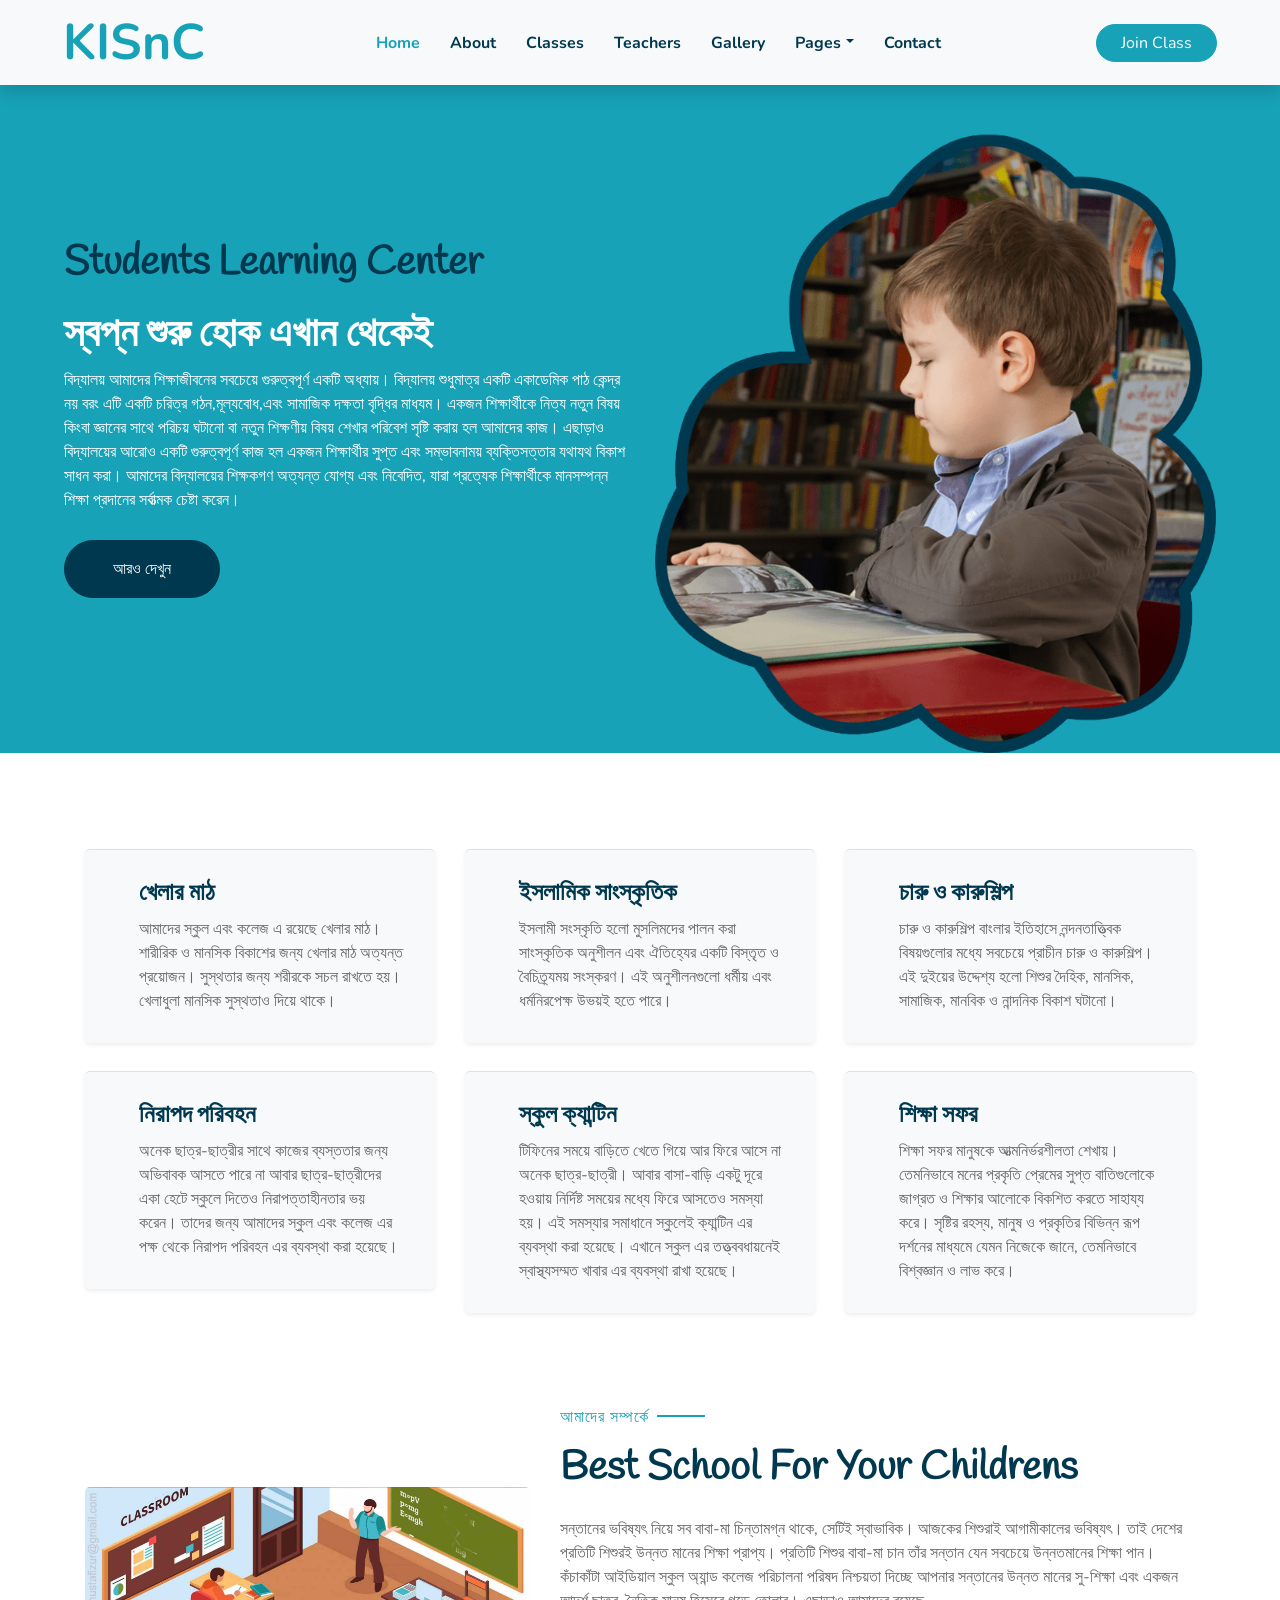
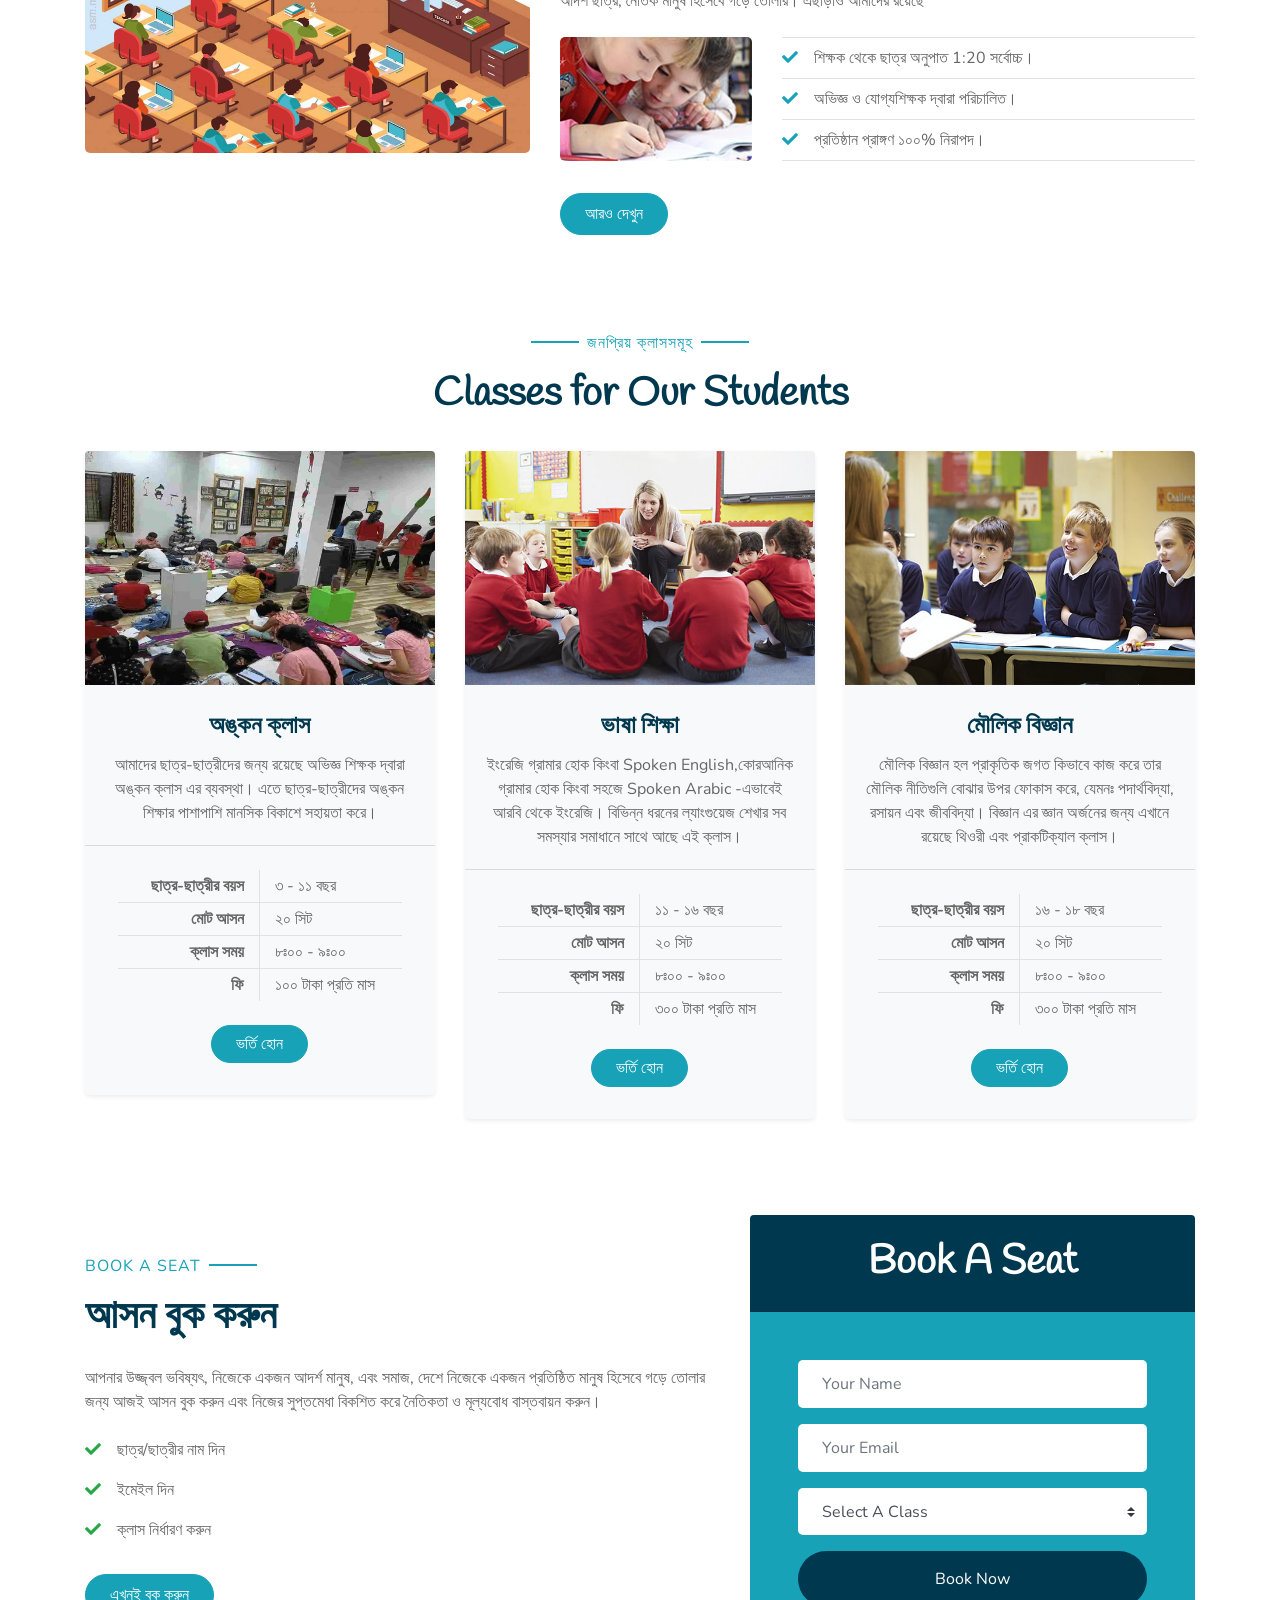
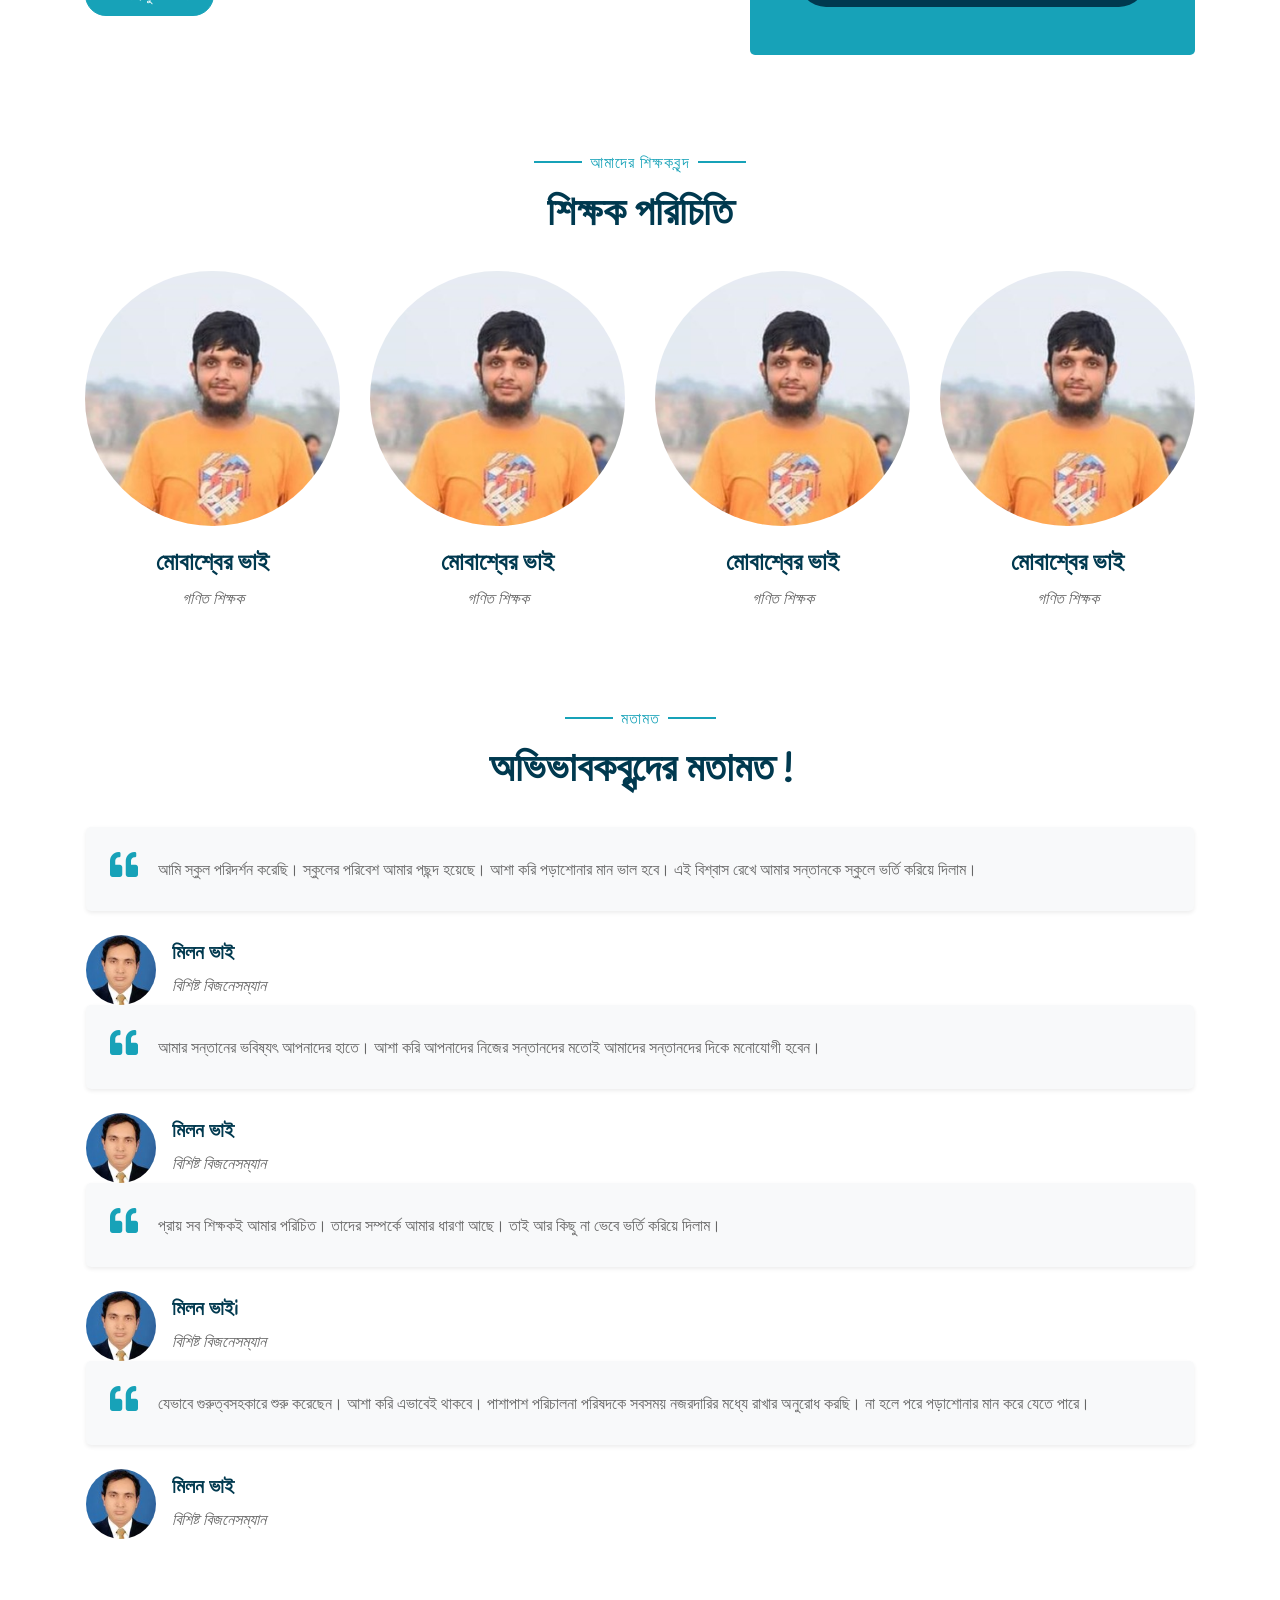
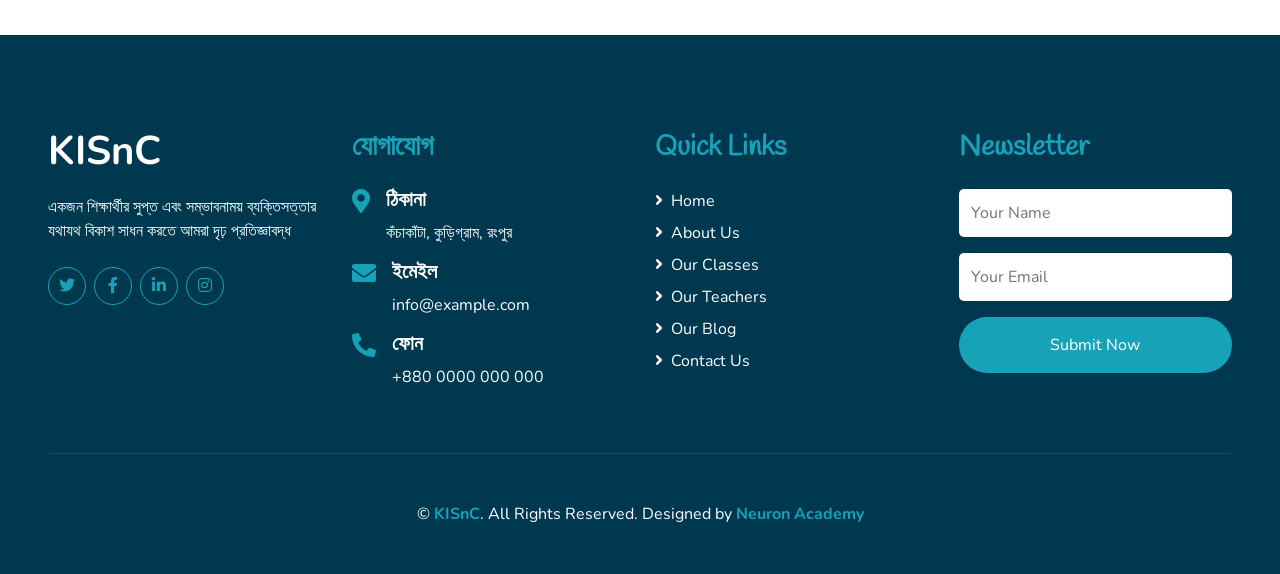
==== commit 515bbf5c: "KISnC-School-Website" ====
--- a/index.html
+++ b/index.html
@@ -66,7 +66,7 @@
     <div class="container-fluid bg-primary px-0 px-md-5 mb-5">
         <div class="row align-items-center px-3">
             <div class="col-lg-6 text-center text-lg-left">
-                <h4 class="text-white mb-4 mt-5 mt-lg-0">Students Learning Center</h4>
+                <h1 class="text-black mb-4 mt-5 mt-lg-0">Students Learning Center</h1>
                 <h1 class="display-5 font-weight-bold text-white">স্বপ্ন শুরু হোক এখান থেকেই</h1>
                 <p class="text-white mb-4">
                     বিদ্যালয় আমাদের শিক্ষাজীবনের সবচেয়ে গুরুত্বপূর্ণ একটি অধ্যায়। বিদ্যালয় শুধুমাত্র একটি একাডেমিক পাঠ কেন্দ্র 
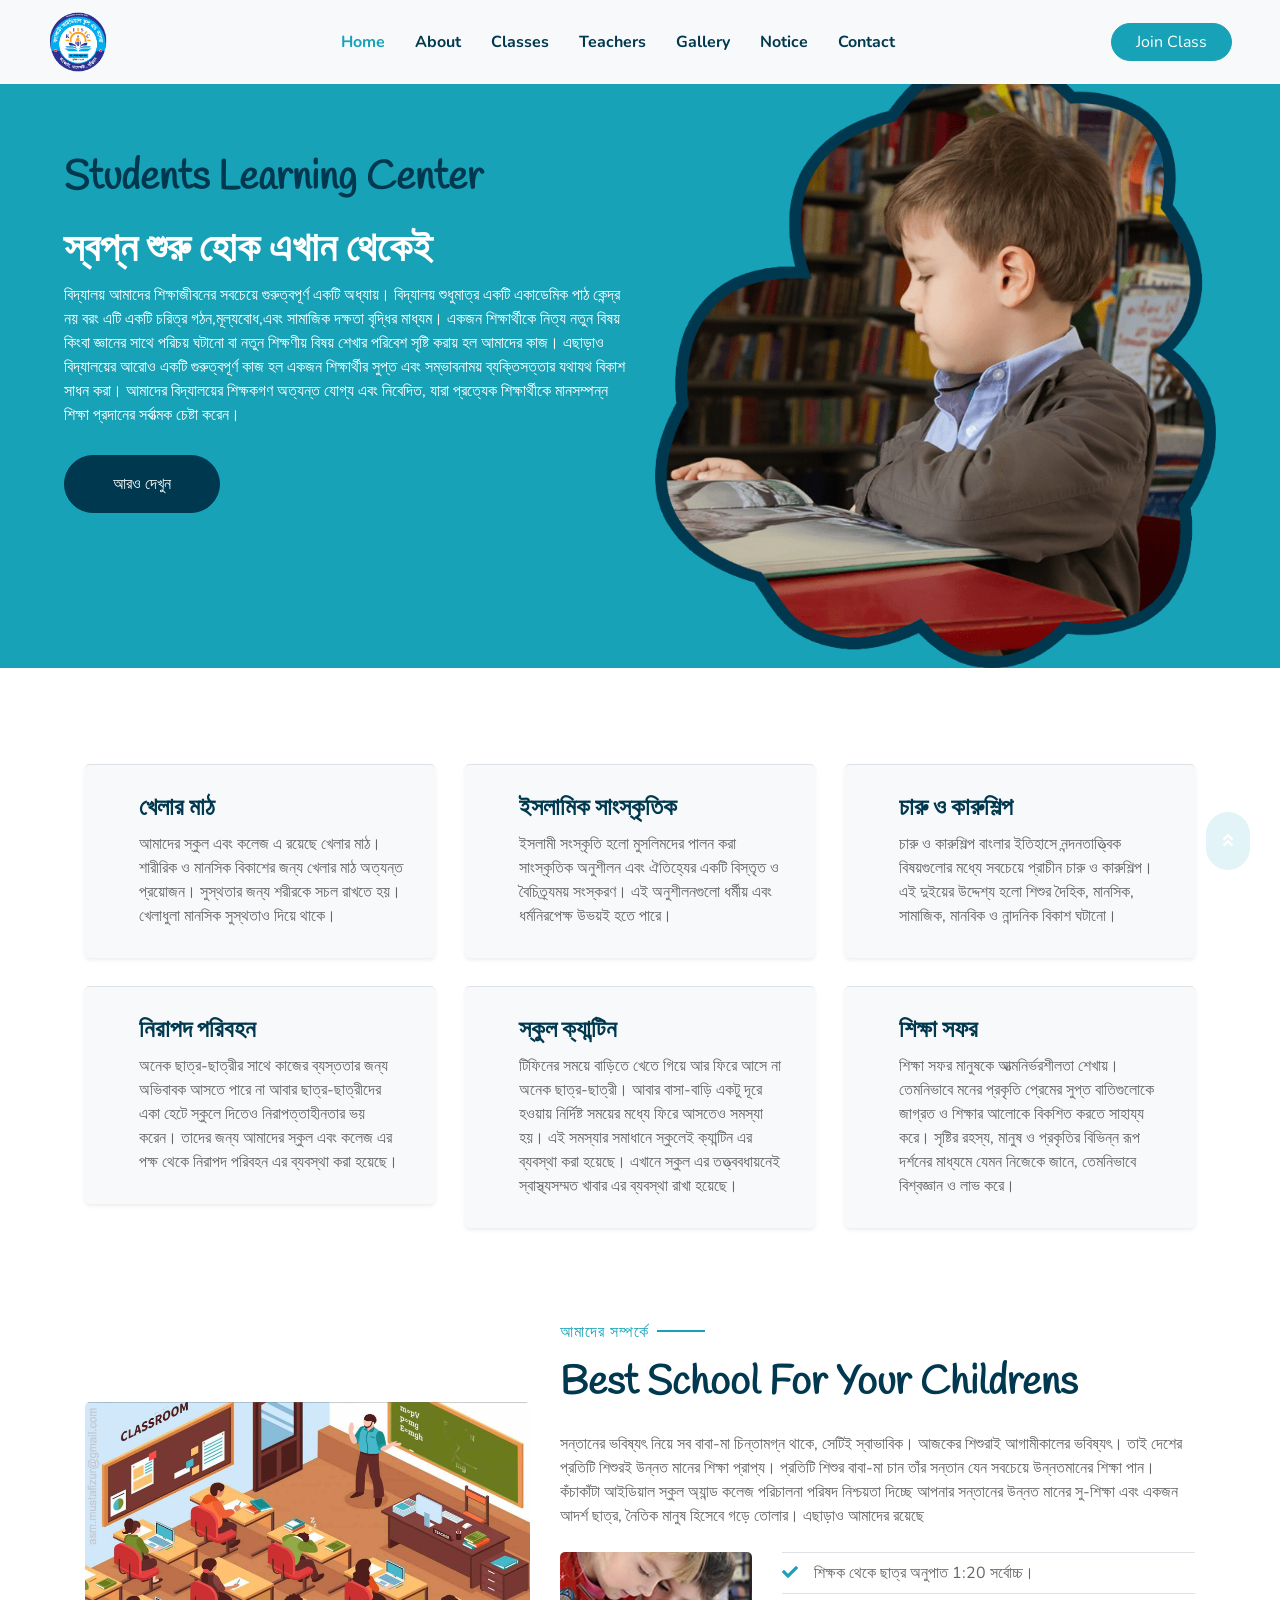
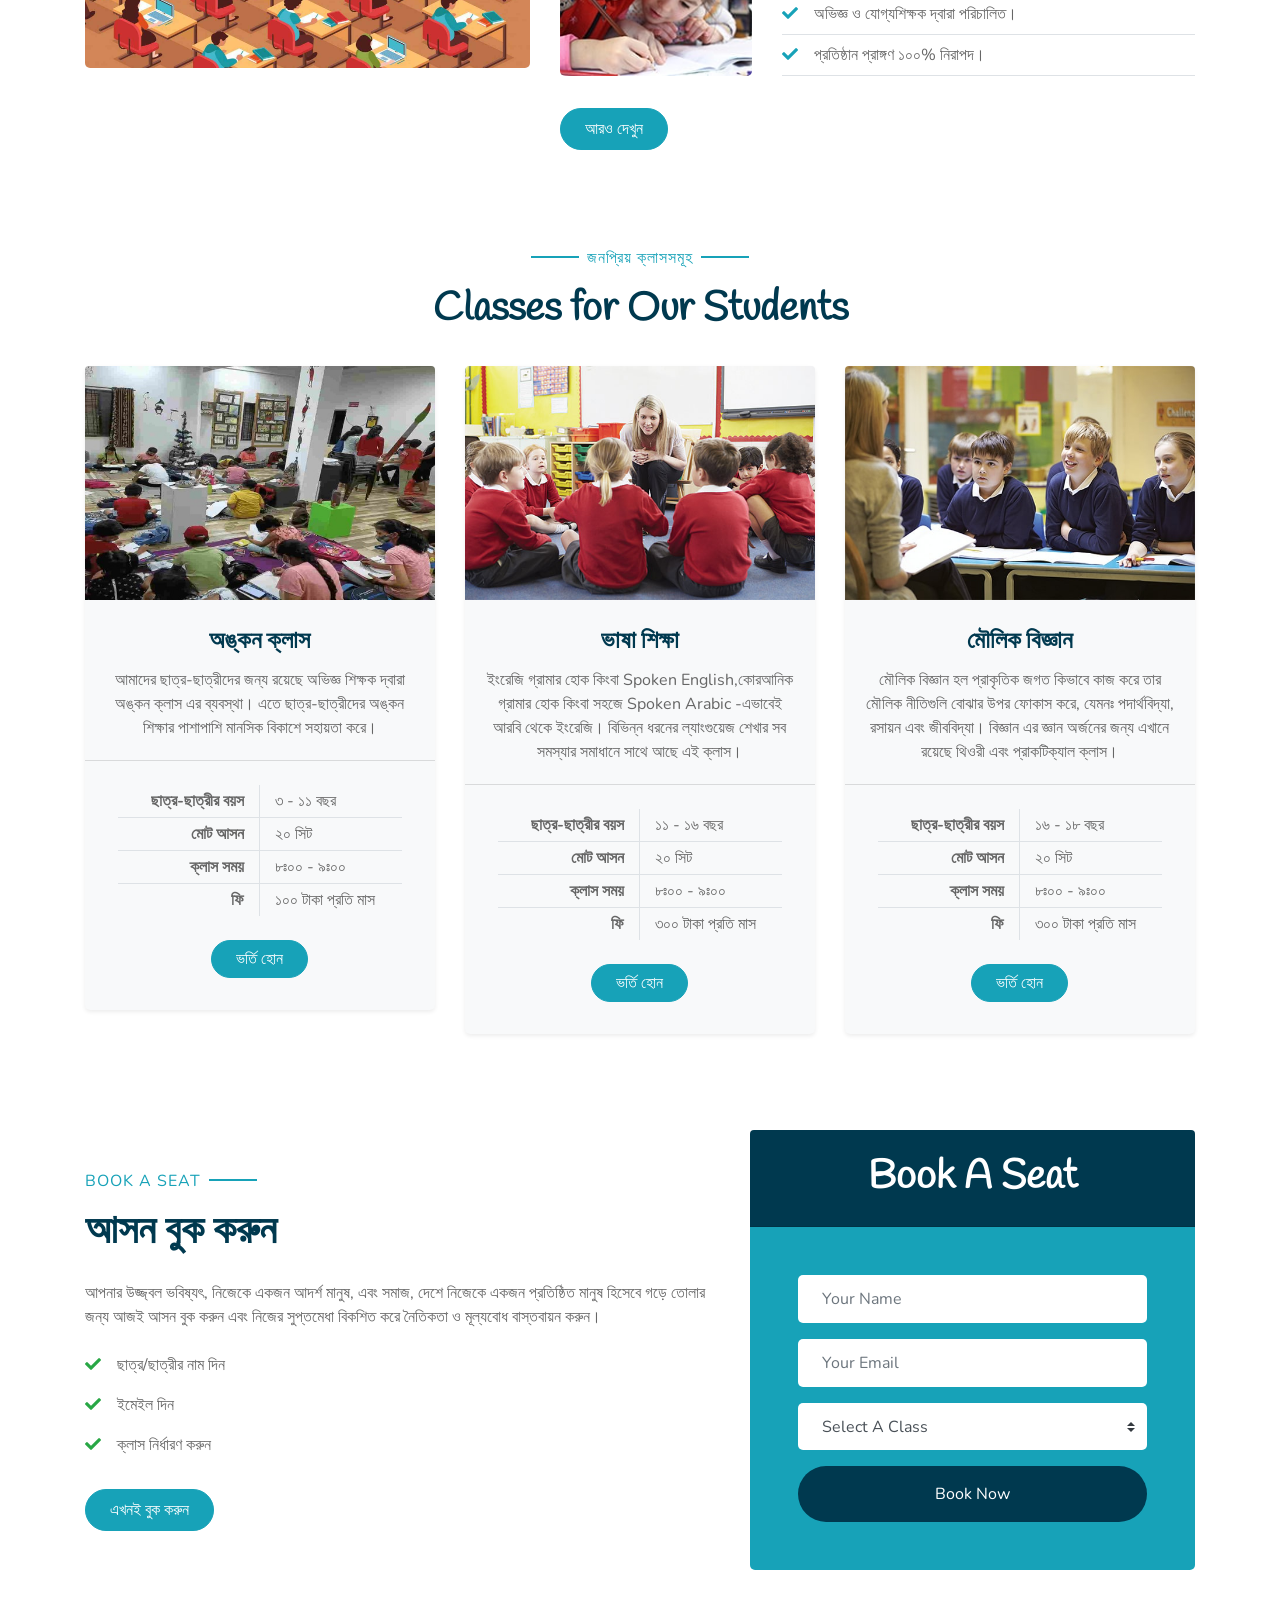
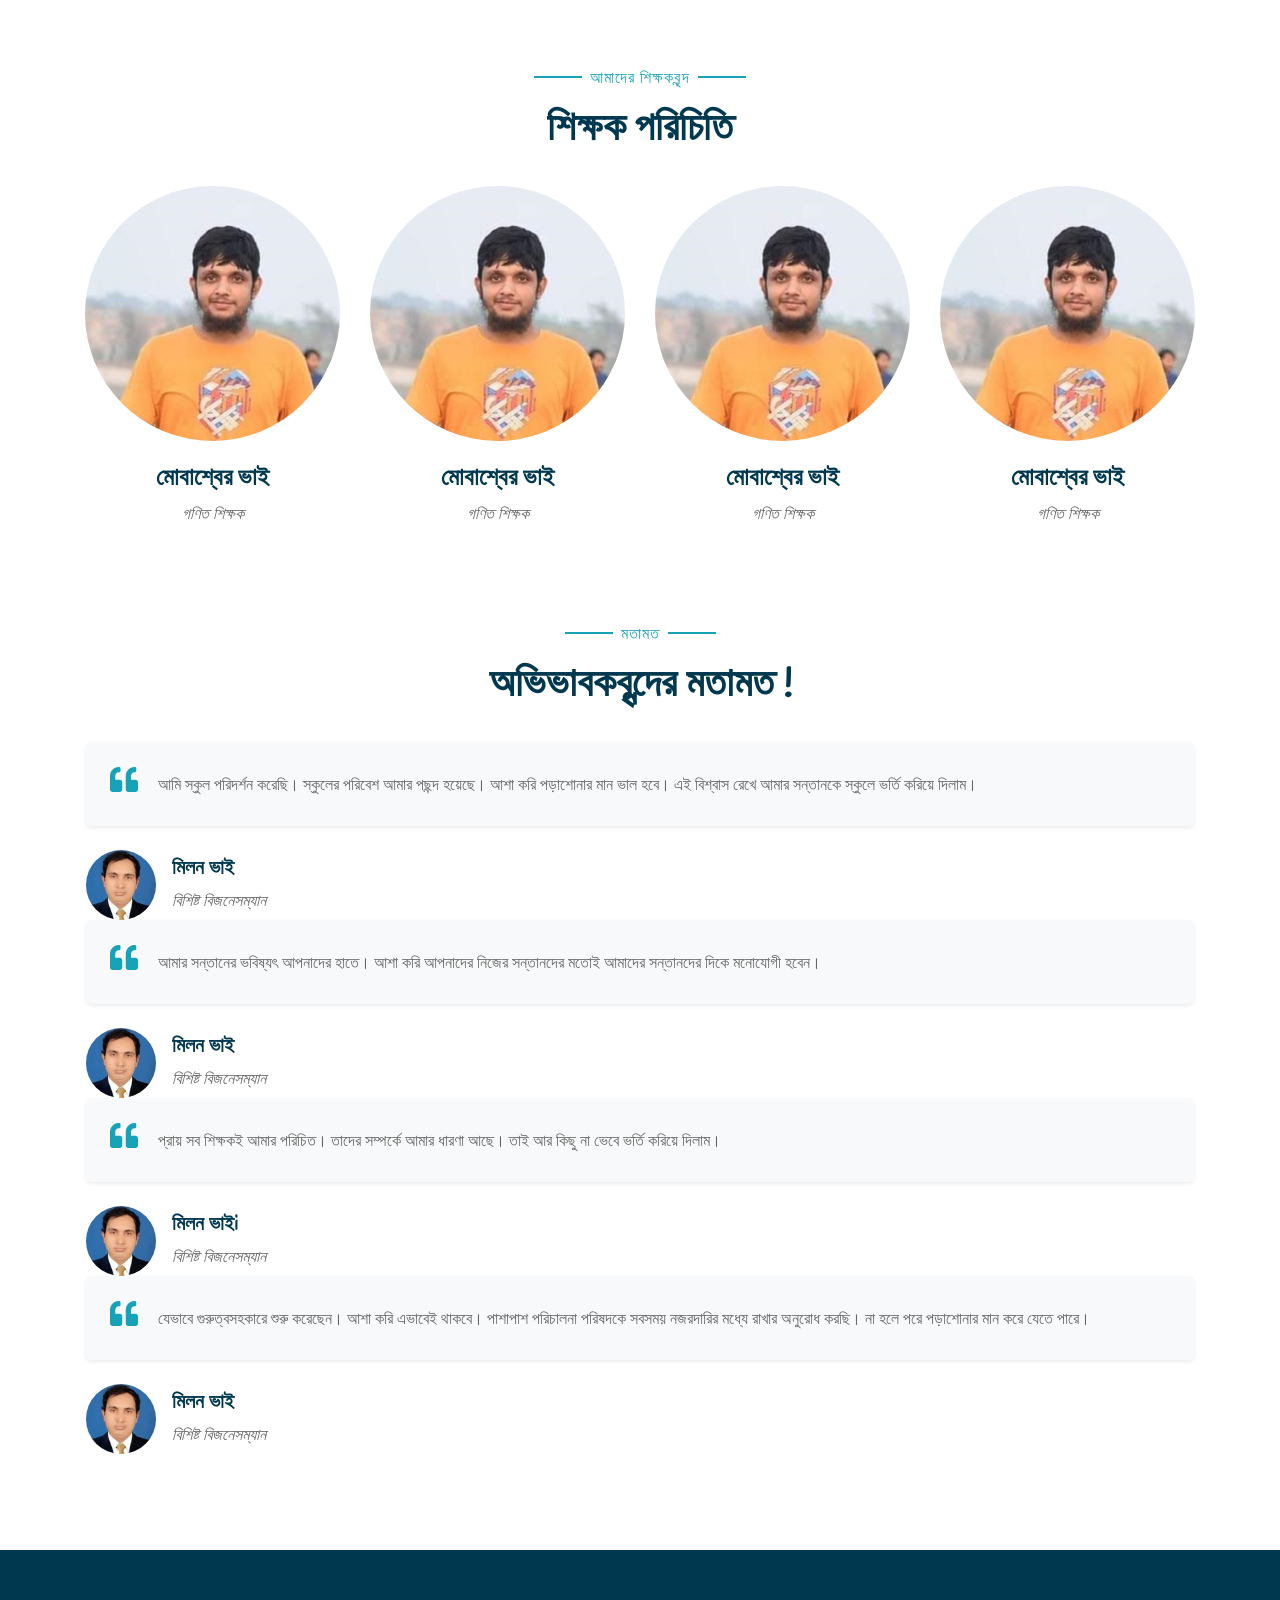
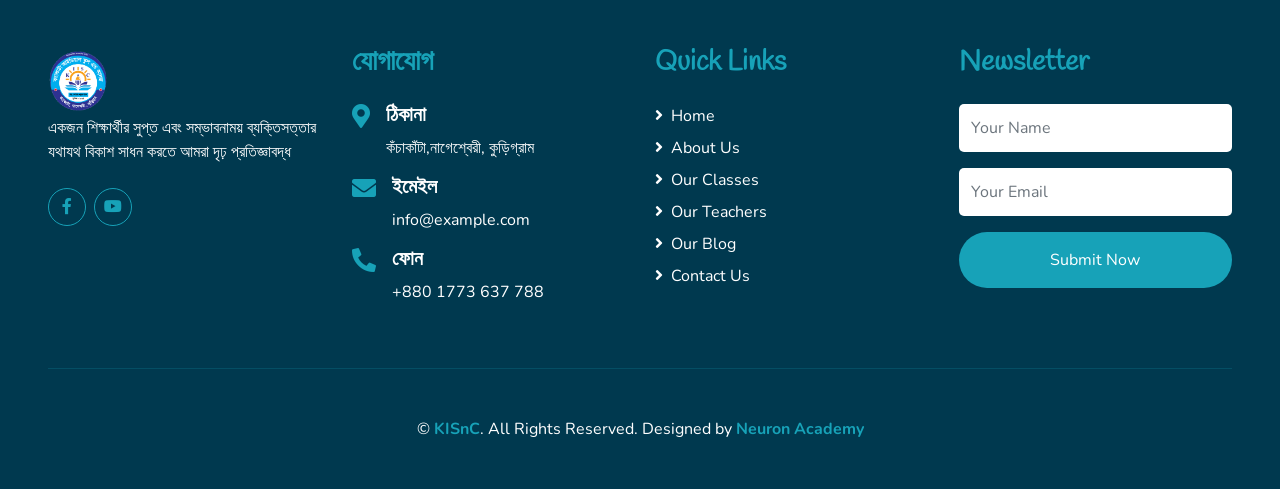
==== commit a9394c77: "KISnC-School-Website" ====
--- a/index.html
+++ b/index.html
@@ -8,6 +8,9 @@
     <meta content="Free HTML Templates" name="keywords">
     <meta content="Free HTML Templates" name="description">
 
+    <!--Icon bar-->
+    <link rel="icon" type="image/x-icon" href="./img/logo/logo.png">
+
     <!-- Favicon -->
     <link href="img/favicon.ico" rel="icon">
 
@@ -32,27 +35,21 @@
 <body>
     <!-- Navbar Start -->
     <div class="container-fluid bg-light position-relative shadow">
-        <nav class="navbar navbar-expand-lg bg-light navbar-light py-3 py-lg-0 px-0 px-lg-5">
-            <a href="" class="navbar-brand font-weight-bold text-secondary" style="font-size: 50px;">
-                <i class="flaticon-043-teddy-bear"></i>
-                <span class="text-primary">KISnC</span>
+        <nav class="navbar navbar-expand-lg bg-light navbar-light py-3 py-lg-0 px-0 px-lg-5 fixed-top">
+            <a href="#" class="navbar-brand font-weight-bold text-secondary">                
+                <img src="./img/logo/logo.png" alt="KISnC logo" srcset="" style="width: 60px; height:60px;">
             </a>
             <button type="button" class="navbar-toggler" data-toggle="collapse" data-target="#navbarCollapse">
                 <span class="navbar-toggler-icon"></span>
             </button>
             <div class="collapse navbar-collapse justify-content-between" id="navbarCollapse">
                 <div class="navbar-nav font-weight-bold mx-auto py-0">
-                    <a href="index.html" class="nav-item nav-link active">Home</a>
+                    <a href="#" class="nav-item nav-link active">Home</a>
                     <a href="index.html" class="nav-item nav-link">About</a>
                     <a href="index.html" class="nav-item nav-link">Classes</a>
                     <a href="index.html" class="nav-item nav-link">Teachers</a>
                     <a href="index.html" class="nav-item nav-link">Gallery</a>
-                    <div class="nav-item dropdown">
-                        <a href="#" class="nav-link dropdown-toggle" data-toggle="dropdown">Pages</a>
-                        <div class="dropdown-menu rounded-0 m-0">
-                            <a href="index.html" class="dropdown-item">Blog Grid</a>                           
-                        </div>
-                    </div>
+                    <a href="./notice/notice.html" class="nav-item nav-link">Notice</a>
                     <a href="index.html" class="nav-item nav-link">Contact</a>
                 </div>
                 <a href="" class="btn btn-primary px-4">Join Class</a>
@@ -517,22 +514,17 @@
     <div class="container-fluid bg-secondary text-white mt-5 py-5 px-sm-3 px-md-5">
         <div class="row pt-5">
             <div class="col-lg-3 col-md-6 mb-5">
-                <a href="" class="navbar-brand font-weight-bold text-primary m-0 mb-4 p-0" style="font-size: 40px; line-height: 40px;">
-                    <i class="flaticon-043-teddy-bear"></i>
-                    <span class="text-white">KISnC</span>
+                <a href="#" class="navbar-brand font-weight-bold text-secondary">                
+                    <img src="./img/logo/logo.png" alt="KISnC logo" srcset="" style="width: 60px; height:60px;">
                 </a>
                 <p>
                     একজন শিক্ষার্থীর সুপ্ত এবং সম্ভাবনাময় ব্যক্তিসত্তার যথাযথ বিকাশ সাধন করতে আমরা দৃঢ় প্রতিজ্ঞাবদ্ধ
                 </p>
-                <div class="d-flex justify-content-start mt-4">
+                <div class="d-flex justify-content-start mt-4">                   
                     <a class="btn btn-outline-primary rounded-circle text-center mr-2 px-0"
-                        style="width: 38px; height: 38px;" href="#"><i class="fab fa-twitter"></i></a>
+                        style="width: 38px; height: 38px;" href="https://www.facebook.com/neuronacademy0" target="_blank"><i class="fab fa-facebook-f"></i></a>
                     <a class="btn btn-outline-primary rounded-circle text-center mr-2 px-0"
-                        style="width: 38px; height: 38px;" href="#"><i class="fab fa-facebook-f"></i></a>
-                    <a class="btn btn-outline-primary rounded-circle text-center mr-2 px-0"
-                        style="width: 38px; height: 38px;" href="#"><i class="fab fa-linkedin-in"></i></a>
-                    <a class="btn btn-outline-primary rounded-circle text-center mr-2 px-0"
-                        style="width: 38px; height: 38px;" href="#"><i class="fab fa-instagram"></i></a>
+                        style="width: 38px; height: 38px;" href="https://www.youtube.com" target="_blank"><i class="fab fa-youtube"></i></a>                   
                 </div>
             </div>
             <div class="col-lg-3 col-md-6 mb-5">
@@ -541,7 +533,7 @@
                     <h4 class="fa fa-map-marker-alt text-primary"></h4>
                     <div class="pl-3">
                         <h5 class="text-white">ঠিকানা</h5>
-                        <p>কঁচাকাঁটা, কুড়িগ্রাম, রংপুর</p>
+                        <p>কঁচাকাঁটা,নাগেশ্বেরী, কুড়িগ্রাম</p>
                     </div>
                 </div>
                 <div class="d-flex">
@@ -555,7 +547,7 @@
                     <h4 class="fa fa-phone-alt text-primary"></h4>
                     <div class="pl-3">
                         <h5 class="text-white">ফোন</h5>
-                        <p>+880 0000 000 000</p>
+                        <p>+880 1773 637 788</p>
                     </div>
                 </div>
             </div>
